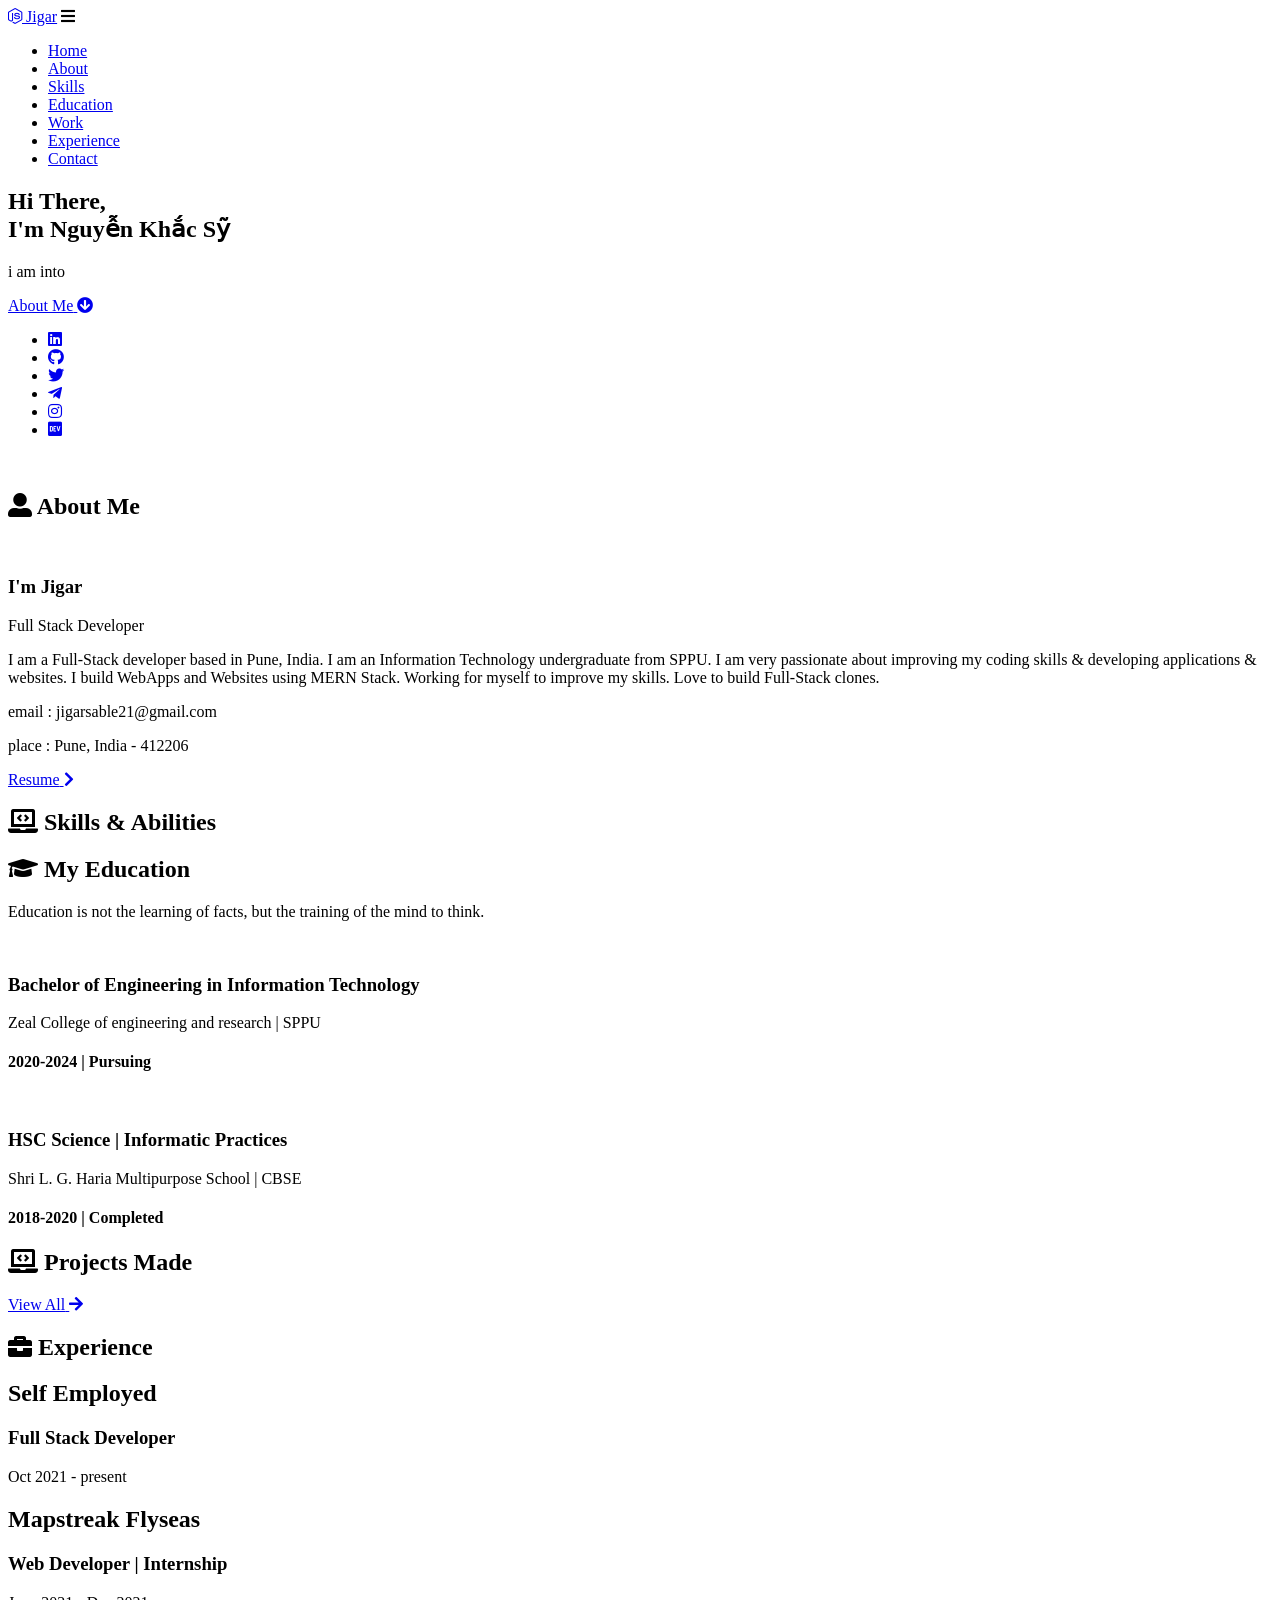
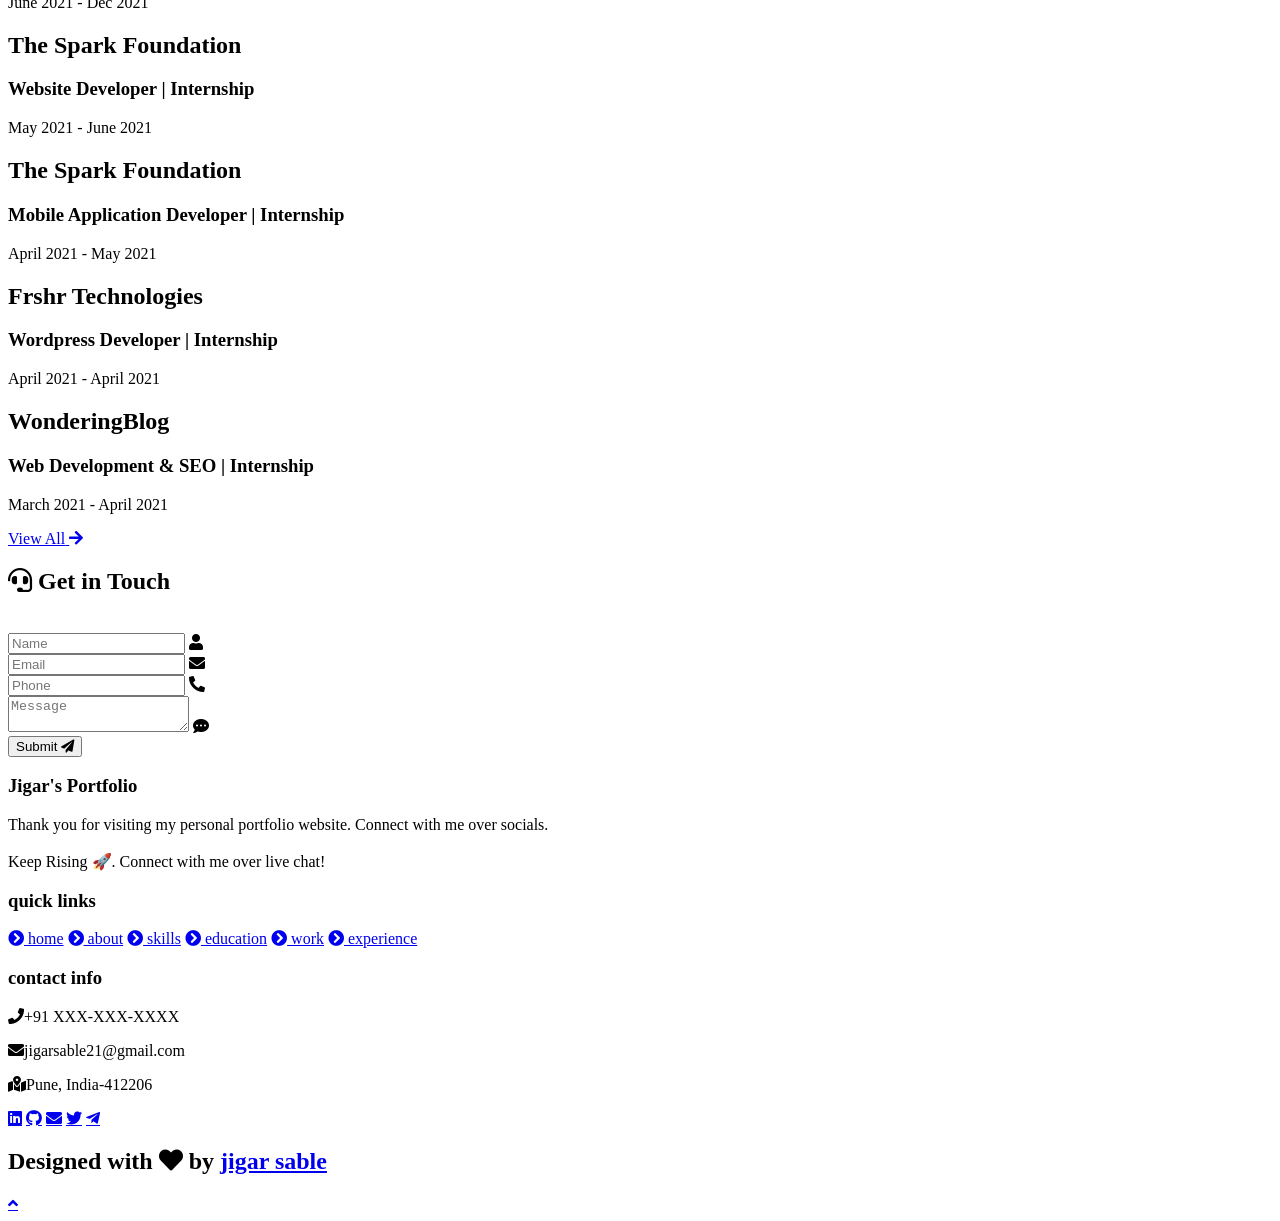
==== index.html @ 885cc25e "Final Project: Personalize portfolio" ====
<!DOCTYPE html>
<html lang="en">
<head>
    <meta charset="UTF-8">
    <meta http-equiv="X-UA-Compatible" content="IE=edge">
    <meta name="viewport" content="width=device-width, initial-scale=1.0">
    <meta name="keywords" content="jigar sable, portfolio, jigar, full stack dev, personal portfolio lifecodes, portfolio design, portfolio website, personal portfolio" />
    <meta name="description" content="Welcome to Jigar's Portfolio. Full-Stack Web Developer and Android App Developer" />
    <!-- Custom CSS -->
    <link rel="stylesheet" href="./assets/css/style.css">
    <!-- Font Awesome -->
    <link rel="stylesheet" href="https://cdnjs.cloudflare.com/ajax/libs/font-awesome/5.15.3/css/all.min.css" integrity="sha512-iBBXm8fW90+nuLcSKlbmrPcLa0OT92xO1BIsZ+ywDWZCvqsWgccV3gFoRBv0z+8dLJgyAHIhR35VZc2oM/gI1w==" crossorigin="anonymous" referrerpolicy="no-referrer" />
    <!-- Favicon -->
    <link id='favicon' rel="shortcut icon" href="./assets/images/favicon.png" type="image/x-png">
    <title>Portfolio | Jigar Sable</title>
</head>
<body oncontextmenu="return false">

<!-- pre loader -->
<!-- <div class="loader-container">
  <img draggable="false" src="./assets/images/preloader.gif" alt="">
</div> -->

<!-- navbar starts -->
<header>
        <a href="/" class="logo"><i class="fab fa-node-js"></i> Jigar</a>

        <div id="menu" class="fas fa-bars"></div>
        <nav class="navbar">
            <ul>
            <li><a class="active" href="#home">Home</a></li>
            <li><a href="#about">About</a></li>
            <li><a href="#skills">Skills</a></li>
            <li><a href="#education">Education</a></li>
            <li><a href="#work">Work</a></li>
            <li><a href="#experience">Experience</a></li>
            <li><a href="#contact">Contact</a></li>
            </ul>
        </nav>
</header>
<!-- navbar ends -->


<!-- hero section starts -->
<section class="home" id="home">
    <div id="particles-js"></div>

    <div class="content">
    <h2>Hi There,<br/> I'm Nguyễn Khắc <span>Sỹ</span></h2>
    <p>i am into <span class="typing-text"></span></p>
    <a href="#about" class="btn"><span>About Me</span>
      <i class="fas fa-arrow-circle-down"></i>
    </a>
    <div class="socials">
        <ul class="social-icons">
          <li><a class="linkedin" aria-label="LinkedIn" href="https://www.linkedin.com/in/jigar-sable/" target="_blank"><i class="fab fa-linkedin"></i></a></li> 
          <li><a class="github" aria-label="GitHub" href="https://github.com/jigar-sable" target="_blank"><i class="fab fa-github"></i></a></li>
          <li><a class="twitter" aria-label="Twitter" href="https://twitter.com/jigar_sable" target="_blank"><i class="fab fa-twitter"></i></a></li>
          <li><a class="telegram" aria-label="Telegram" href="https://t.me/lifecode5" target="_blank"><i class="fab fa-telegram-plane"></i></a></li>
          <li><a class="instagram" aria-label="Instagram" href="https://www.instagram.com/jigarsable.dev"><i class="fab fa-instagram" target="_blank"></i></a></li>
          <li><a class="dev" aria-label="Dev" href="https://dev.to/jigarsable" target="_blank"><i class="fab fa-dev"></i></a></li>
        </ul>
      </div>
    </div>
<div class="image">
    <img draggable="false" class="tilt" src="./assets/images/hero.png" alt="">
</div>
</section>
<!-- hero section ends -->


<!-- about section starts -->
<section class="about" id="about">
    <h2 class="heading"><i class="fas fa-user-alt"></i> About <span>Me</span></h2>
    
    <div class="row">

    <div class="image">
        <img draggable="false" class="tilt" src="./assets/images/profile2.jpg" alt="">
    </div>
    <div class="content">
        <h3>I'm Jigar</h3>
        <span class="tag">Full Stack Developer</span>
        
        <p>I am a Full-Stack developer based in Pune, India. 
          I am an Information Technology undergraduate from SPPU.
          I am very passionate about improving my coding skills & developing applications & websites.
          I build WebApps and Websites using MERN Stack.
          Working for myself to improve my skills.
          Love to build Full-Stack clones. </p>
        
        <div class="box-container">
            <!-- <div class="box">
              <p><span> age: </span> 20</p>
              <p><span> phone : </span> +91 XXX-XXX-XXXX</p>
            </div> -->
            <div class="box">
              <p><span> email : </span> jigarsable21@gmail.com</p>
              <p><span> place : </span> Pune, India - 412206</p>
            </div>
        </div>
        
        <div class="resumebtn">
            <a href="https://drive.google.com/file/d/1rZiXl562q7aVyk1kJ2nO85YBAq8ixTiw/view" target="_blank" class="btn"><span>Resume</span>
                <i class="fas fa-chevron-right"></i>
            </a>
        </div>

    </div>
    </div>
</section>
<!-- about section ends -->

<!-- skills section starts -->
<section class="skills" id="skills">

    <h2 class="heading"><i class="fas fa-laptop-code"></i> Skills & <span>Abilities</span></h2>

    <div class="container">
          <div class="row" id="skillsContainer">

            <!-- <div class="bar">
              <div class="info">
                <img src="https://img.icons8.com/color/48/000000/adobe-xd.png"/>
                <span>AdobeXD</span>
              </div>
            </div> -->

      </div>
</div>
</section>
<!-- skills section ends -->


<!-- education section starts -->
<section class="education" id="education">

  <h1 class="heading"><i class="fas fa-graduation-cap"></i> My <span>Education</span></h1>

    <p class="qoute">Education is not the learning of facts, but the training of the mind to think.</p>

    <div class="box-container">

    <div class="box">
        <div class="image">
        <img draggable="false" src="./assets/images/educat/college.jpg" alt="">
        </div>
        <div class="content">
        <h3>Bachelor of Engineering in Information Technology</h3>
        <p>Zeal College of engineering and research | SPPU</p>
        <h4>2020-2024 | Pursuing</h4>
        </div>
    </div>

    <div class="box">
      <div class="image">
      <img draggable="false" src="./assets/images/educat/school.jpg" alt="">
      </div>
      <div class="content">
      <h3>HSC Science | Informatic Practices</h3>
      <p>Shri  L. G. Haria Multipurpose School | CBSE</p>
      <h4>2018-2020 | Completed</h4>
      </div>
    </div>

</div>
</section>
<!-- education section ends -->


<!-- work project section starts -->
<section class="work" id="work">

  <h2 class="heading"><i class="fas fa-laptop-code"></i> Projects <span>Made</span></h2>

  <div class="box-container">

    <!-- <div class="box tilt">
      <img draggable="false" src="./assets/images/projects/portfolio1.PNG" alt="" />
      <div class="content">
        <div class="tag">
        <h3>Portfolio Website</h3>
        </div>
        <div class="desc">
          <p>Personal portfolio website. Don't need much info about it, just scroll down. You're here only!</p>
          <div class="btns">
            <a href="#" class="btn" target="_blank"><i class="fas fa-eye"></i> View</a>
            <a href="https://github.com/jigar-sable/Portfolio-Website" class="btn" target="_blank">Code <i class="fas fa-code"></i></a>
          </div>
        </div>
      </div>
    </div> -->

</div>

<div class="viewall">
  <a href="/projects" class="btn"><span>View All</span>
    <i class="fas fa-arrow-right"></i>
</a>
</div>

</section>
<!-- work project section ends -->

<!-- experience section starts -->
<section class="experience" id="experience">

  <h2 class="heading"><i class="fas fa-briefcase"></i> Experience </h2>

  <div class="timeline">

    <div class="container right">
      <div class="content">
        <div class="tag">
          <h2>Self Employed</h2>
        </div>
        <div class="desc">
            <h3>Full Stack Developer</h3>
            <p>Oct 2021 - present</p>
        </div>
      </div>
    </div>

    <div class="container left">
      <div class="content">
        <div class="tag">
          <h2>Mapstreak Flyseas</h2>
        </div>
        <div class="desc">
            <h3>Web Developer | Internship</h3>
            <p>June 2021 - Dec 2021</p>
        </div>
      </div>
    </div>

    <div class="container right">
      <div class="content">
        <div class="tag">
          <h2>The Spark Foundation</h2>
        </div>
        <div class="desc">
            <h3>Website Developer | Internship</h3>
            <p>May 2021 - June 2021</p>
        </div>
      </div>
    </div>

    <div class="container left">
      <div class="content">
        <div class="tag">
          <h2>The Spark Foundation</h2>
        </div>
        <div class="desc">
            <h3>Mobile Application Developer | Internship</h3>
            <p>April 2021 - May 2021</p>
        </div>
      </div>
    </div>

    <div class="container right">
      <div class="content">
        <div class="tag">
          <h2>Frshr Technologies</h2>
        </div>
        <div class="desc">
            <h3>Wordpress Developer | Internship</h3>
            <p>April 2021 - April 2021</p>
        </div>
      </div>
    </div>

    <div class="container left">
      <div class="content">
        <div class="tag">
          <h2>WonderingBlog</h2>
        </div>
        <div class="desc">
            <h3>Web Development & SEO | Internship</h3>
            <p>March 2021 - April 2021</p>
        </div>
      </div>
    </div>
  </div>

  <div class="morebtn">
    <a href="/experience" class="btn"><span>View All</span>
      <i class="fas fa-arrow-right"></i>
  </a>
  </div>

</div>

</section>
<!-- experience section ends -->

<!-- contact section starts -->
<section class="contact" id="contact">
  
  <h2 class="heading"><i class="fas fa-headset"></i> Get in <span>Touch</span></h2>

  <div class="container">
    <div class="content">
      <div class="image-box">
        <img draggable="false" src="./assets/images/contact1.png" alt="">
      </div>
    <form id="contact-form">
      
      <div class="form-group">
        <div class="field">
          <input type="text" name="name" placeholder="Name" required>
          <i class='fas fa-user'></i>
        </div>
        <div class="field">
          <input type="text" name="email" placeholder="Email" required>
          <i class='fas fa-envelope'></i>
        </div>
        <div class="field">
          <input type="text" name="phone" placeholder="Phone">
          <i class='fas fa-phone-alt'></i>
        </div>
        <div class="message">
        <textarea placeholder="Message" name="message" required></textarea>
        <i class="fas fa-comment-dots"></i>
        </div>
        </div>
      <div class="button-area">
        <button type="submit">
          Submit <i class="fa fa-paper-plane"></i></button>
      </div>
    </form>
  </div>
  </div>
</section>
<!-- contact section ends -->


<!-- footer section starts -->
<section class="footer">

  <div class="box-container">

      <div class="box">
          <h3>Jigar's Portfolio</h3>
          <p>Thank you for visiting my personal portfolio website. Connect with me over socials. <br/> <br/> Keep Rising 🚀. Connect with me over live chat!</p>
      </div>

      <div class="box">
          <h3>quick links</h3>
          <a href="#home"><i class="fas fa-chevron-circle-right"></i> home</a>
          <a href="#about"><i class="fas fa-chevron-circle-right"></i> about</a>
          <a href="#skills"><i class="fas fa-chevron-circle-right"></i> skills</a>
          <a href="#education"><i class="fas fa-chevron-circle-right"></i> education</a>
          <a href="#work"><i class="fas fa-chevron-circle-right"></i> work</a>
          <a href="#experience"><i class="fas fa-chevron-circle-right"></i> experience</a>
      </div>

      <div class="box">
          <h3>contact info</h3>
          <p> <i class="fas fa-phone"></i>+91 XXX-XXX-XXXX</p>
          <p> <i class="fas fa-envelope"></i>jigarsable21@gmail.com</p>
          <p> <i class="fas fa-map-marked-alt"></i>Pune, India-412206</p>
          <div class="share">

              <a href="https://www.linkedin.com/in/jigar-sable" class="fab fa-linkedin" aria-label="LinkedIn" target="_blank"></a>
              <a href="https://github.com/jigar-sable" class="fab fa-github" aria-label="GitHub" target="_blank"></a>
              <a href="mailto:jigarsable21@gmail.com" class="fas fa-envelope" aria-label="Mail" target="_blank"></a>
              <a href="https://twitter.com/jigar_sable" class="fab fa-twitter" aria-label="Twitter" target="_blank"></a>
              <a href="https://t.me/lifecode5" class="fab fa-telegram-plane" aria-label="Telegram" target="_blank"></a>
          </div>
      </div>
  </div>

  <h1 class="credit">Designed with <i class="fa fa-heart pulse"></i> by <a href="https://www.linkedin.com/in/jigar-sable"> jigar sable</a></h1>

</section>
<!-- footer section ends -->


<!-- scroll top btn -->
<a href="#home" aria-label="ScrollTop" class="fas fa-angle-up" id="scroll-top"></a>
<!-- scroll back to top -->


<!-- ==== ALL MAJOR JAVASCRIPT CDNS STARTS ==== -->
<!-- jquery cdn -->
<script src="https://cdnjs.cloudflare.com/ajax/libs/jquery/3.6.0/jquery.min.js" integrity="sha512-894YE6QWD5I59HgZOGReFYm4dnWc1Qt5NtvYSaNcOP+u1T9qYdvdihz0PPSiiqn/+/3e7Jo4EaG7TubfWGUrMQ==" crossorigin="anonymous" referrerpolicy="no-referrer"></script>

<!-- typed.js cdn -->
<script src="https://cdnjs.cloudflare.com/ajax/libs/typed.js/2.0.5/typed.min.js" integrity="sha512-1KbKusm/hAtkX5FScVR5G36wodIMnVd/aP04af06iyQTkD17szAMGNmxfNH+tEuFp3Og/P5G32L1qEC47CZbUQ==" crossorigin="anonymous" referrerpolicy="no-referrer"></script>

<!-- particle.js links -->
<script src="./assets/js/particles.min.js"></script>
<script src="./assets/js/app.js"></script>

<!-- vanilla tilt.js links -->
<script src="https://cdnjs.cloudflare.com/ajax/libs/vanilla-tilt/1.7.0/vanilla-tilt.min.js" integrity="sha512-SttpKhJqONuBVxbRcuH0wezjuX+BoFoli0yPsnrAADcHsQMW8rkR84ItFHGIkPvhnlRnE2FaifDOUw+EltbuHg==" crossorigin="anonymous" referrerpolicy="no-referrer"></script>

<!-- scroll reveal anim -->
<script src="https://unpkg.com/scrollreveal"></script>

<script
      type="text/javascript"
      src="https://cdn.jsdelivr.net/npm/emailjs-com@3/dist/email.min.js"
    ></script>

<!-- ==== ALL MAJOR JAVASCRIPT CDNS ENDS ==== -->

<script src="./assets/js/script.js"></script>

</body>
</html>
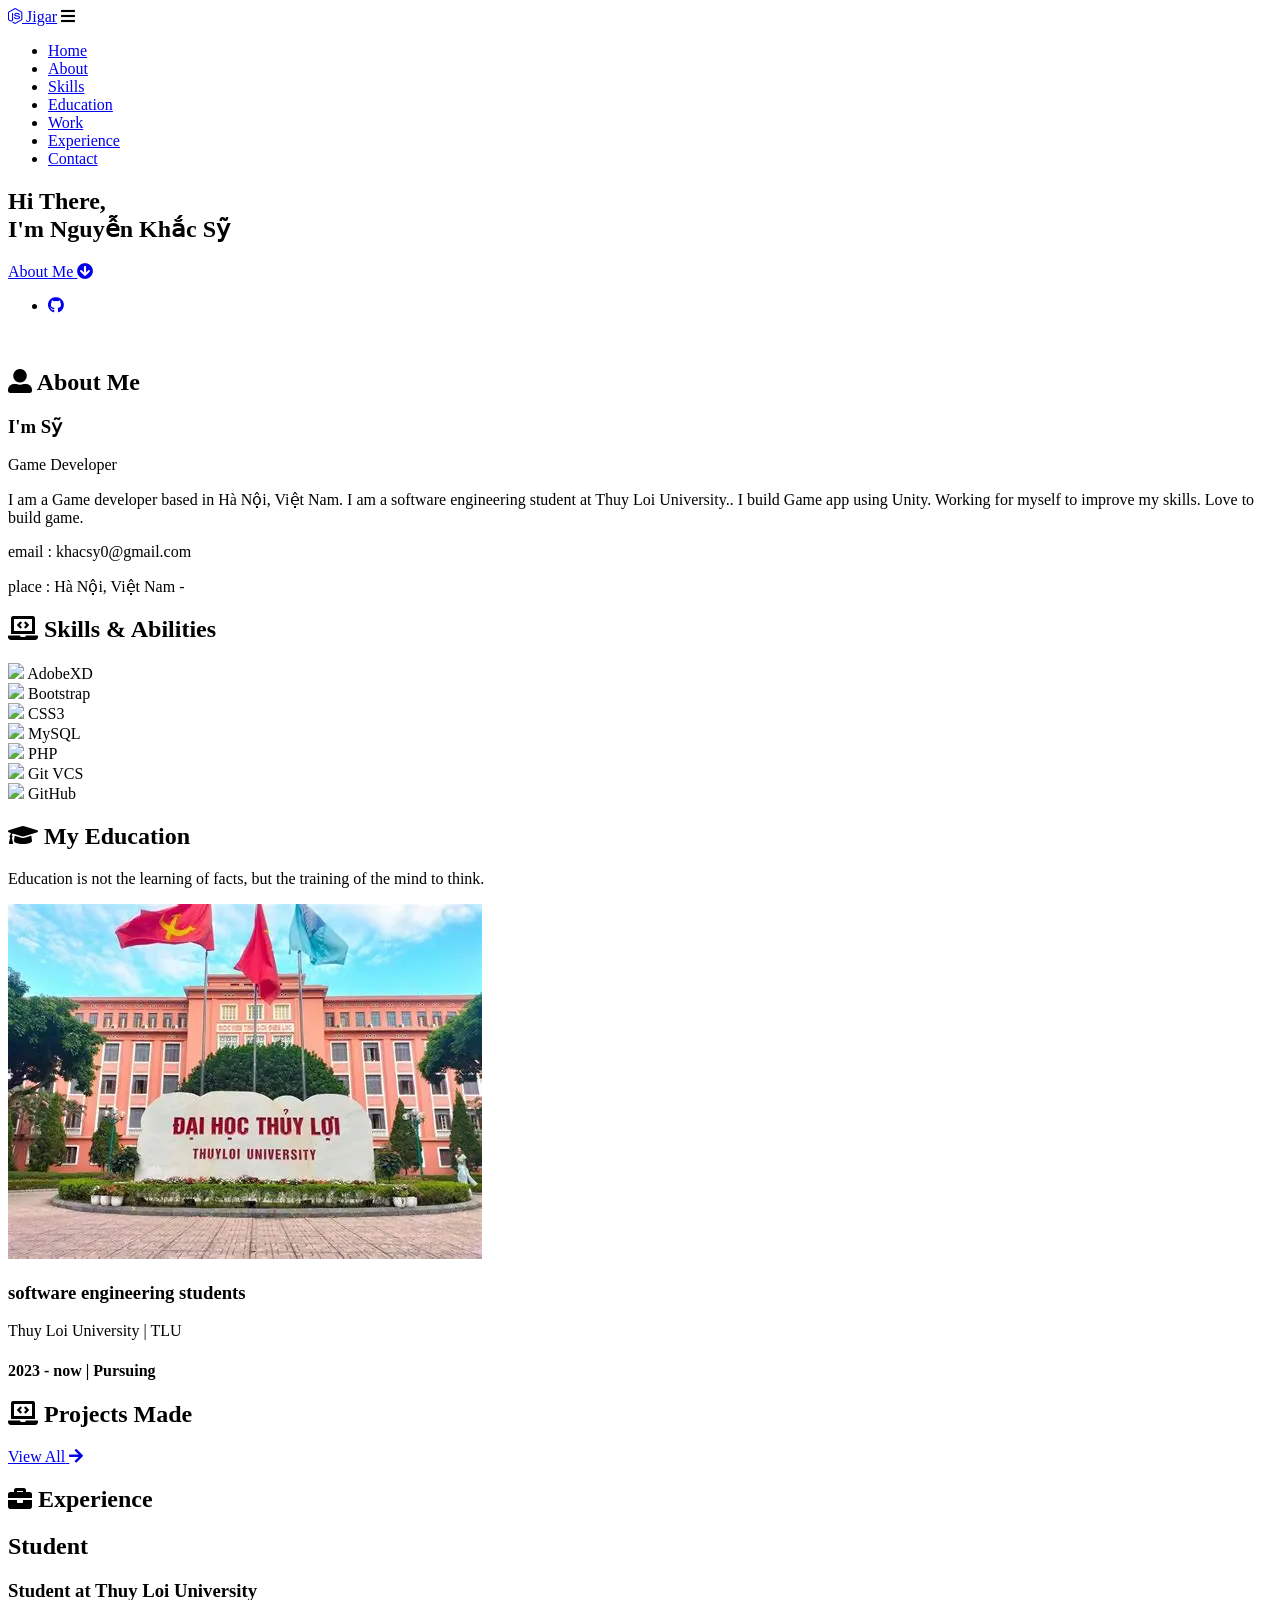
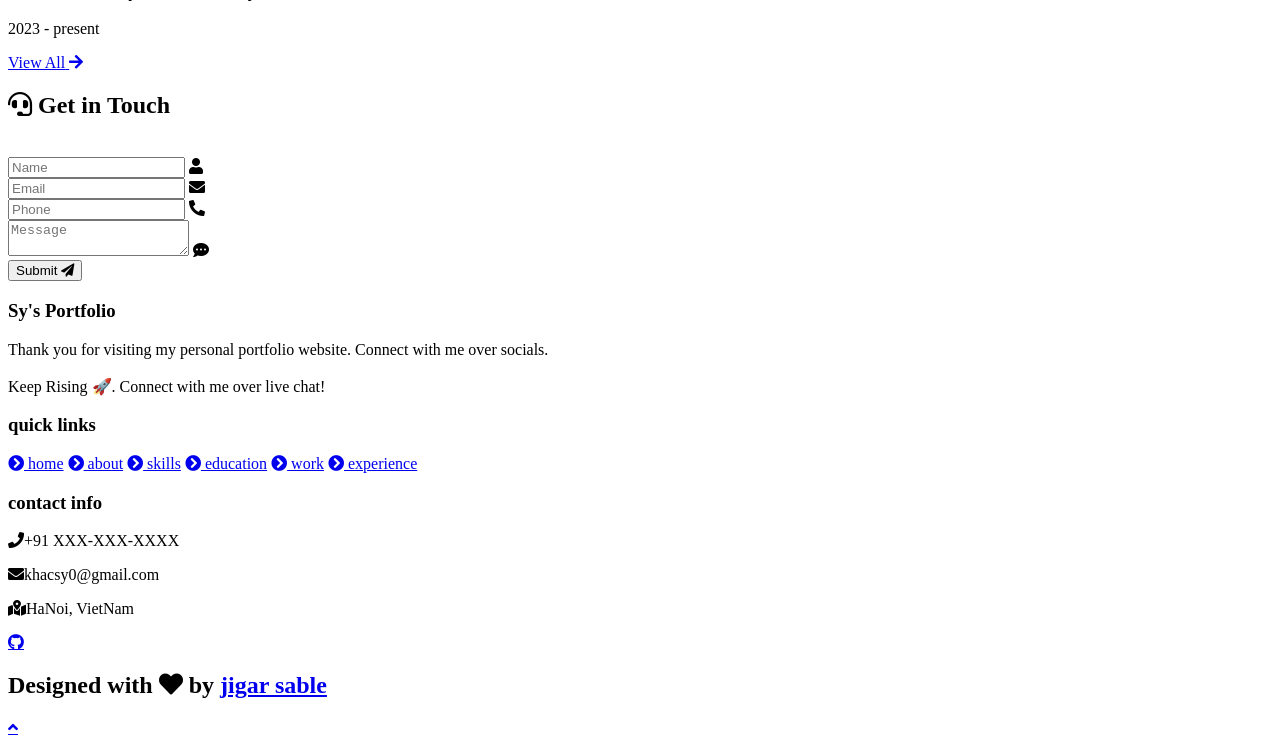
==== commit 310b61a4: "a" ====
--- a/index.html
+++ b/index.html
@@ -5,7 +5,7 @@
     <meta http-equiv="X-UA-Compatible" content="IE=edge">
     <meta name="viewport" content="width=device-width, initial-scale=1.0">
     <meta name="keywords" content="jigar sable, portfolio, jigar, full stack dev, personal portfolio lifecodes, portfolio design, portfolio website, personal portfolio" />
-    <meta name="description" content="Welcome to Jigar's Portfolio. Full-Stack Web Developer and Android App Developer" />
+    <meta name="description" content="Welcome to KhacSy's Portfolio. Full-Stack Web Developer and Android App Developer" />
     <!-- Custom CSS -->
     <link rel="stylesheet" href="./assets/css/style.css">
     <!-- Font Awesome -->
@@ -47,18 +47,14 @@
 
     <div class="content">
     <h2>Hi There,<br/> I'm Nguyễn Khắc <span>Sỹ</span></h2>
-    <p>i am into <span class="typing-text"></span></p>
+    
     <a href="#about" class="btn"><span>About Me</span>
       <i class="fas fa-arrow-circle-down"></i>
     </a>
     <div class="socials">
         <ul class="social-icons">
-          <li><a class="linkedin" aria-label="LinkedIn" href="https://www.linkedin.com/in/jigar-sable/" target="_blank"><i class="fab fa-linkedin"></i></a></li> 
-          <li><a class="github" aria-label="GitHub" href="https://github.com/jigar-sable" target="_blank"><i class="fab fa-github"></i></a></li>
-          <li><a class="twitter" aria-label="Twitter" href="https://twitter.com/jigar_sable" target="_blank"><i class="fab fa-twitter"></i></a></li>
-          <li><a class="telegram" aria-label="Telegram" href="https://t.me/lifecode5" target="_blank"><i class="fab fa-telegram-plane"></i></a></li>
-          <li><a class="instagram" aria-label="Instagram" href="https://www.instagram.com/jigarsable.dev"><i class="fab fa-instagram" target="_blank"></i></a></li>
-          <li><a class="dev" aria-label="Dev" href="https://dev.to/jigarsable" target="_blank"><i class="fab fa-dev"></i></a></li>
+    
+          <li><a class="github" aria-label="GitHub" href="https://github.com/Khacsy05/my-portfolio-final" target="_blank"><i class="fab fa-github"></i></a></li>
         </ul>
       </div>
     </div>
@@ -76,18 +72,17 @@
     <div class="row">
 
     <div class="image">
-        <img draggable="false" class="tilt" src="./assets/images/profile2.jpg" alt="">
+        
     </div>
     <div class="content">
-        <h3>I'm Jigar</h3>
-        <span class="tag">Full Stack Developer</span>
-        
-        <p>I am a Full-Stack developer based in Pune, India. 
-          I am an Information Technology undergraduate from SPPU.
-          I am very passionate about improving my coding skills & developing applications & websites.
-          I build WebApps and Websites using MERN Stack.
+        <h3>I'm Sỹ</h3>
+        <span class="tag">Game Developer</span>
+        
+        <p>I am a Game developer based in Hà Nội, Việt Nam. 
+          I am a software engineering student at Thuy Loi University..
+          I build Game app using Unity.
           Working for myself to improve my skills.
-          Love to build Full-Stack clones. </p>
+          Love to build game. </p>
         
         <div class="box-container">
             <!-- <div class="box">
@@ -95,16 +90,12 @@
               <p><span> phone : </span> +91 XXX-XXX-XXXX</p>
             </div> -->
             <div class="box">
-              <p><span> email : </span> jigarsable21@gmail.com</p>
-              <p><span> place : </span> Pune, India - 412206</p>
-            </div>
-        </div>
-        
-        <div class="resumebtn">
-            <a href="https://drive.google.com/file/d/1rZiXl562q7aVyk1kJ2nO85YBAq8ixTiw/view" target="_blank" class="btn"><span>Resume</span>
-                <i class="fas fa-chevron-right"></i>
-            </a>
-        </div>
+              <p><span> email : </span> khacsy0@gmail.com</p>
+              <p><span> place : </span> Hà Nội, Việt Nam - </p>
+            </div>
+        </div>
+        
+        
 
     </div>
     </div>
@@ -119,13 +110,48 @@
     <div class="container">
           <div class="row" id="skillsContainer">
 
-            <!-- <div class="bar">
+            <div class="bar">
               <div class="info">
                 <img src="https://img.icons8.com/color/48/000000/adobe-xd.png"/>
                 <span>AdobeXD</span>
               </div>
-            </div> -->
-
+            </div>
+            <div class="bar">
+              <div class="info">
+                <img src="https://img.icons8.com/color/48/000000/bootstrap.png"/>
+                <span>Bootstrap</span>
+              </div>
+            </div>
+            <div class="bar">
+              <div class="info">
+                <img src="https://img.icons8.com/color/48/000000/css3.png"/>
+                <span>CSS3</span>
+              </div>
+            </div>
+            <div class="bar">
+              <div class="info">
+                <img src="https://img.icons8.com/color/48/000000/mysql-logo.png"/>
+                <span>MySQL</span>
+              </div>
+            </div>
+            <div class="bar">
+              <div class="info">
+                <img src="https://img.icons8.com/offices/48/000000/php-logo.png"/>
+                <span>PHP</span>
+              </div>
+            </div>
+            <div class="bar">
+              <div class="info">
+                <img src="https://img.icons8.com/color/48/000000/git.png"/>
+                <span>Git VCS</span>
+              </div>
+            </div>
+            <div class="bar">
+              <div class="info">
+                <img src="https://img.icons8.com/glyph-neue/48/ffffff/github.png"/>
+                <span>GitHub</span>
+              </div>
+            </div>
       </div>
 </div>
 </section>
@@ -141,25 +167,16 @@
 
     <div class="box-container">
 
-    <div class="box">
-        <div class="image">
-        <img draggable="false" src="./assets/images/educat/college.jpg" alt="">
-        </div>
-        <div class="content">
-        <h3>Bachelor of Engineering in Information Technology</h3>
-        <p>Zeal College of engineering and research | SPPU</p>
-        <h4>2020-2024 | Pursuing</h4>
-        </div>
-    </div>
+    
 
     <div class="box">
       <div class="image">
-      <img draggable="false" src="./assets/images/educat/school.jpg" alt="">
+      <img draggable="false" src="./assets/images/educat/tlu.webp" alt="">
       </div>
       <div class="content">
-      <h3>HSC Science | Informatic Practices</h3>
-      <p>Shri  L. G. Haria Multipurpose School | CBSE</p>
-      <h4>2018-2020 | Completed</h4>
+      <h3>software engineering students</h3>
+      <p>Thuy Loi University | TLU</p>
+      <h4>2023 - now | Pursuing</h4>
       </div>
     </div>
 
@@ -176,7 +193,7 @@
   <div class="box-container">
 
     <!-- <div class="box tilt">
-      <img draggable="false" src="./assets/images/projects/portfolio1.PNG" alt="" />
+      <img draggable="false" src="./assets/images/projects/gameduan.PNG" alt="" />
       <div class="content">
         <div class="tag">
         <h3>Portfolio Website</h3>
@@ -212,74 +229,22 @@
     <div class="container right">
       <div class="content">
         <div class="tag">
-          <h2>Self Employed</h2>
+          <h2>Student</h2>
         </div>
         <div class="desc">
-            <h3>Full Stack Developer</h3>
-            <p>Oct 2021 - present</p>
-        </div>
-      </div>
-    </div>
-
-    <div class="container left">
-      <div class="content">
-        <div class="tag">
-          <h2>Mapstreak Flyseas</h2>
-        </div>
-        <div class="desc">
-            <h3>Web Developer | Internship</h3>
-            <p>June 2021 - Dec 2021</p>
-        </div>
-      </div>
-    </div>
-
-    <div class="container right">
-      <div class="content">
-        <div class="tag">
-          <h2>The Spark Foundation</h2>
-        </div>
-        <div class="desc">
-            <h3>Website Developer | Internship</h3>
-            <p>May 2021 - June 2021</p>
-        </div>
-      </div>
-    </div>
-
-    <div class="container left">
-      <div class="content">
-        <div class="tag">
-          <h2>The Spark Foundation</h2>
-        </div>
-        <div class="desc">
-            <h3>Mobile Application Developer | Internship</h3>
-            <p>April 2021 - May 2021</p>
-        </div>
-      </div>
-    </div>
-
-    <div class="container right">
-      <div class="content">
-        <div class="tag">
-          <h2>Frshr Technologies</h2>
-        </div>
-        <div class="desc">
-            <h3>Wordpress Developer | Internship</h3>
-            <p>April 2021 - April 2021</p>
-        </div>
-      </div>
-    </div>
-
-    <div class="container left">
-      <div class="content">
-        <div class="tag">
-          <h2>WonderingBlog</h2>
-        </div>
-        <div class="desc">
-            <h3>Web Development & SEO | Internship</h3>
-            <p>March 2021 - April 2021</p>
-        </div>
-      </div>
-    </div>
+            <h3>Student at Thuy Loi University</h3>
+            <p> 2023 - present</p>
+        </div>
+      </div>
+    </div>
+
+ 
+
+    
+
+    
+
+    
   </div>
 
   <div class="morebtn">
@@ -340,7 +305,7 @@
   <div class="box-container">
 
       <div class="box">
-          <h3>Jigar's Portfolio</h3>
+          <h3>Sy's Portfolio</h3>
           <p>Thank you for visiting my personal portfolio website. Connect with me over socials. <br/> <br/> Keep Rising 🚀. Connect with me over live chat!</p>
       </div>
 
@@ -357,15 +322,10 @@
       <div class="box">
           <h3>contact info</h3>
           <p> <i class="fas fa-phone"></i>+91 XXX-XXX-XXXX</p>
-          <p> <i class="fas fa-envelope"></i>jigarsable21@gmail.com</p>
-          <p> <i class="fas fa-map-marked-alt"></i>Pune, India-412206</p>
-          <div class="share">
-
-              <a href="https://www.linkedin.com/in/jigar-sable" class="fab fa-linkedin" aria-label="LinkedIn" target="_blank"></a>
-              <a href="https://github.com/jigar-sable" class="fab fa-github" aria-label="GitHub" target="_blank"></a>
-              <a href="mailto:jigarsable21@gmail.com" class="fas fa-envelope" aria-label="Mail" target="_blank"></a>
-              <a href="https://twitter.com/jigar_sable" class="fab fa-twitter" aria-label="Twitter" target="_blank"></a>
-              <a href="https://t.me/lifecode5" class="fab fa-telegram-plane" aria-label="Telegram" target="_blank"></a>
+          <p> <i class="fas fa-envelope"></i>khacsy0@gmail.com</p>
+          <p> <i class="fas fa-map-marked-alt"></i>HaNoi, VietNam</p>
+          <div class="share"> 
+              <a href="https://github.com/Khacsy05" class="fab fa-github" aria-label="GitHub" target="_blank"></a>             
           </div>
       </div>
   </div>
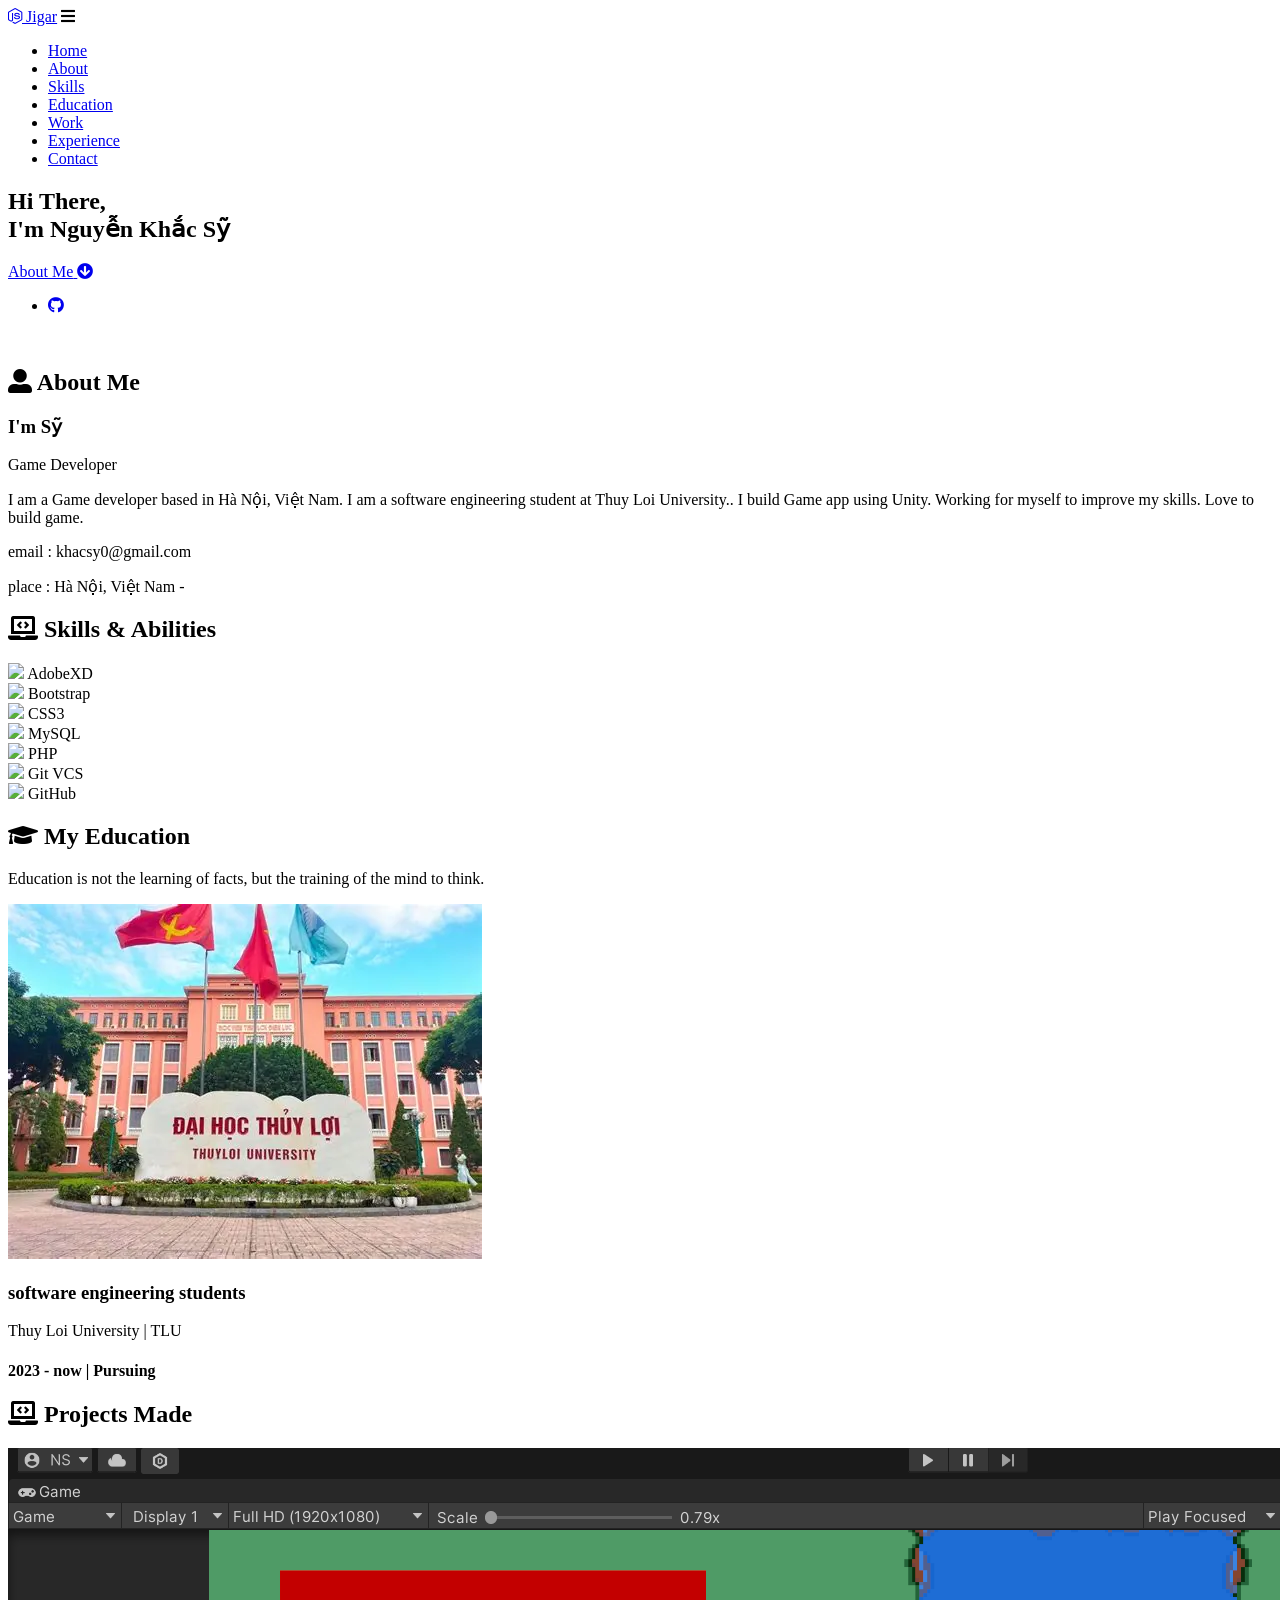
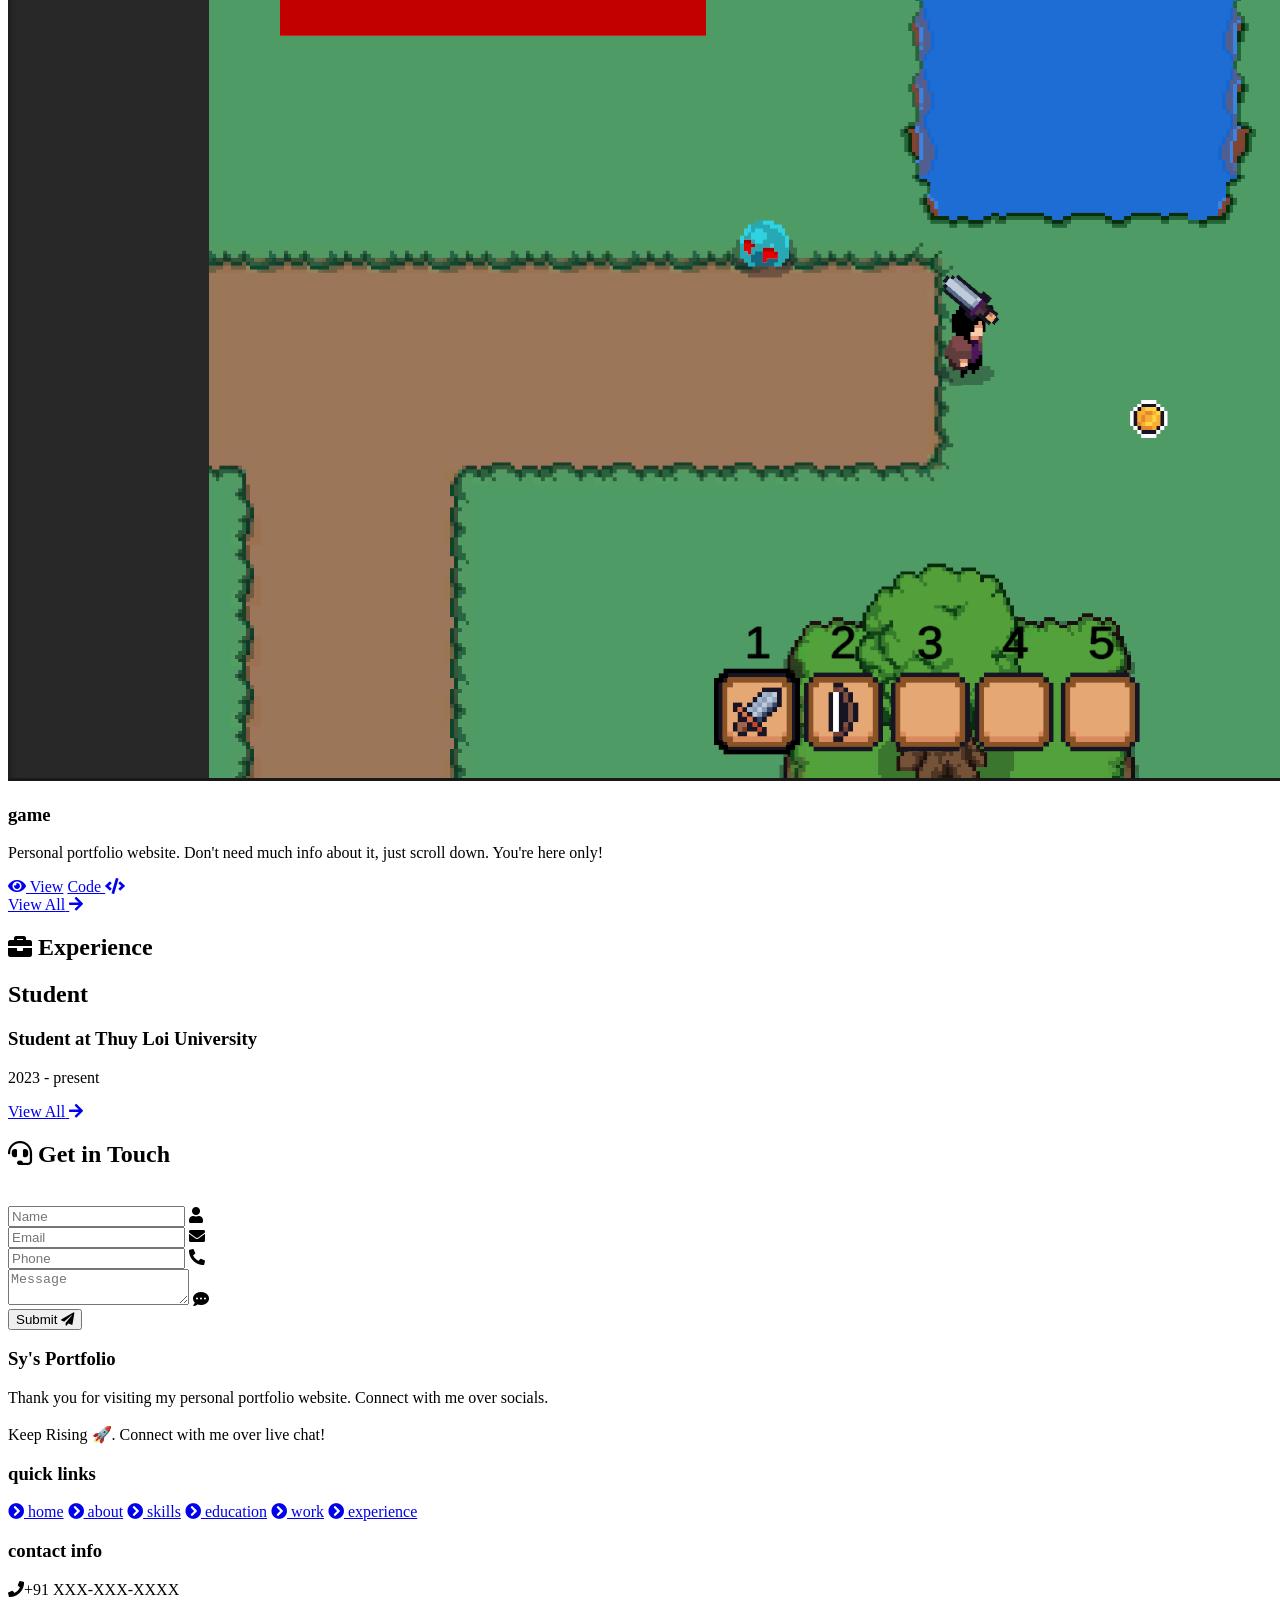
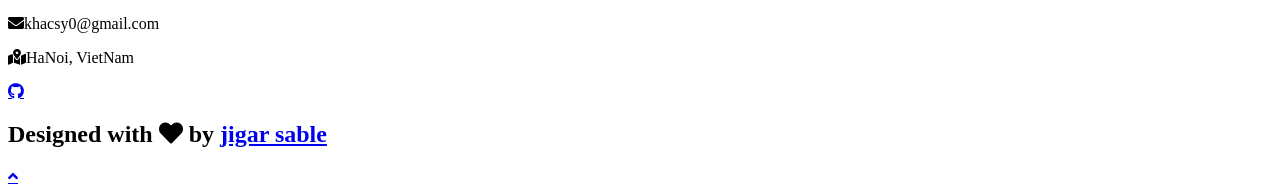
==== commit 3a1a3e43: "a" ====
--- a/index.html
+++ b/index.html
@@ -192,11 +192,11 @@
 
   <div class="box-container">
 
-    <!-- <div class="box tilt">
-      <img draggable="false" src="./assets/images/projects/gameduan.PNG" alt="" />
+    <div class="box tilt">
+      <img draggable="false" src="./assets/images/projects/gameduan.png" alt="" />
       <div class="content">
         <div class="tag">
-        <h3>Portfolio Website</h3>
+        <h3>game</h3>
         </div>
         <div class="desc">
           <p>Personal portfolio website. Don't need much info about it, just scroll down. You're here only!</p>
@@ -206,7 +206,7 @@
           </div>
         </div>
       </div>
-    </div> -->
+    </div>
 
 </div>
 
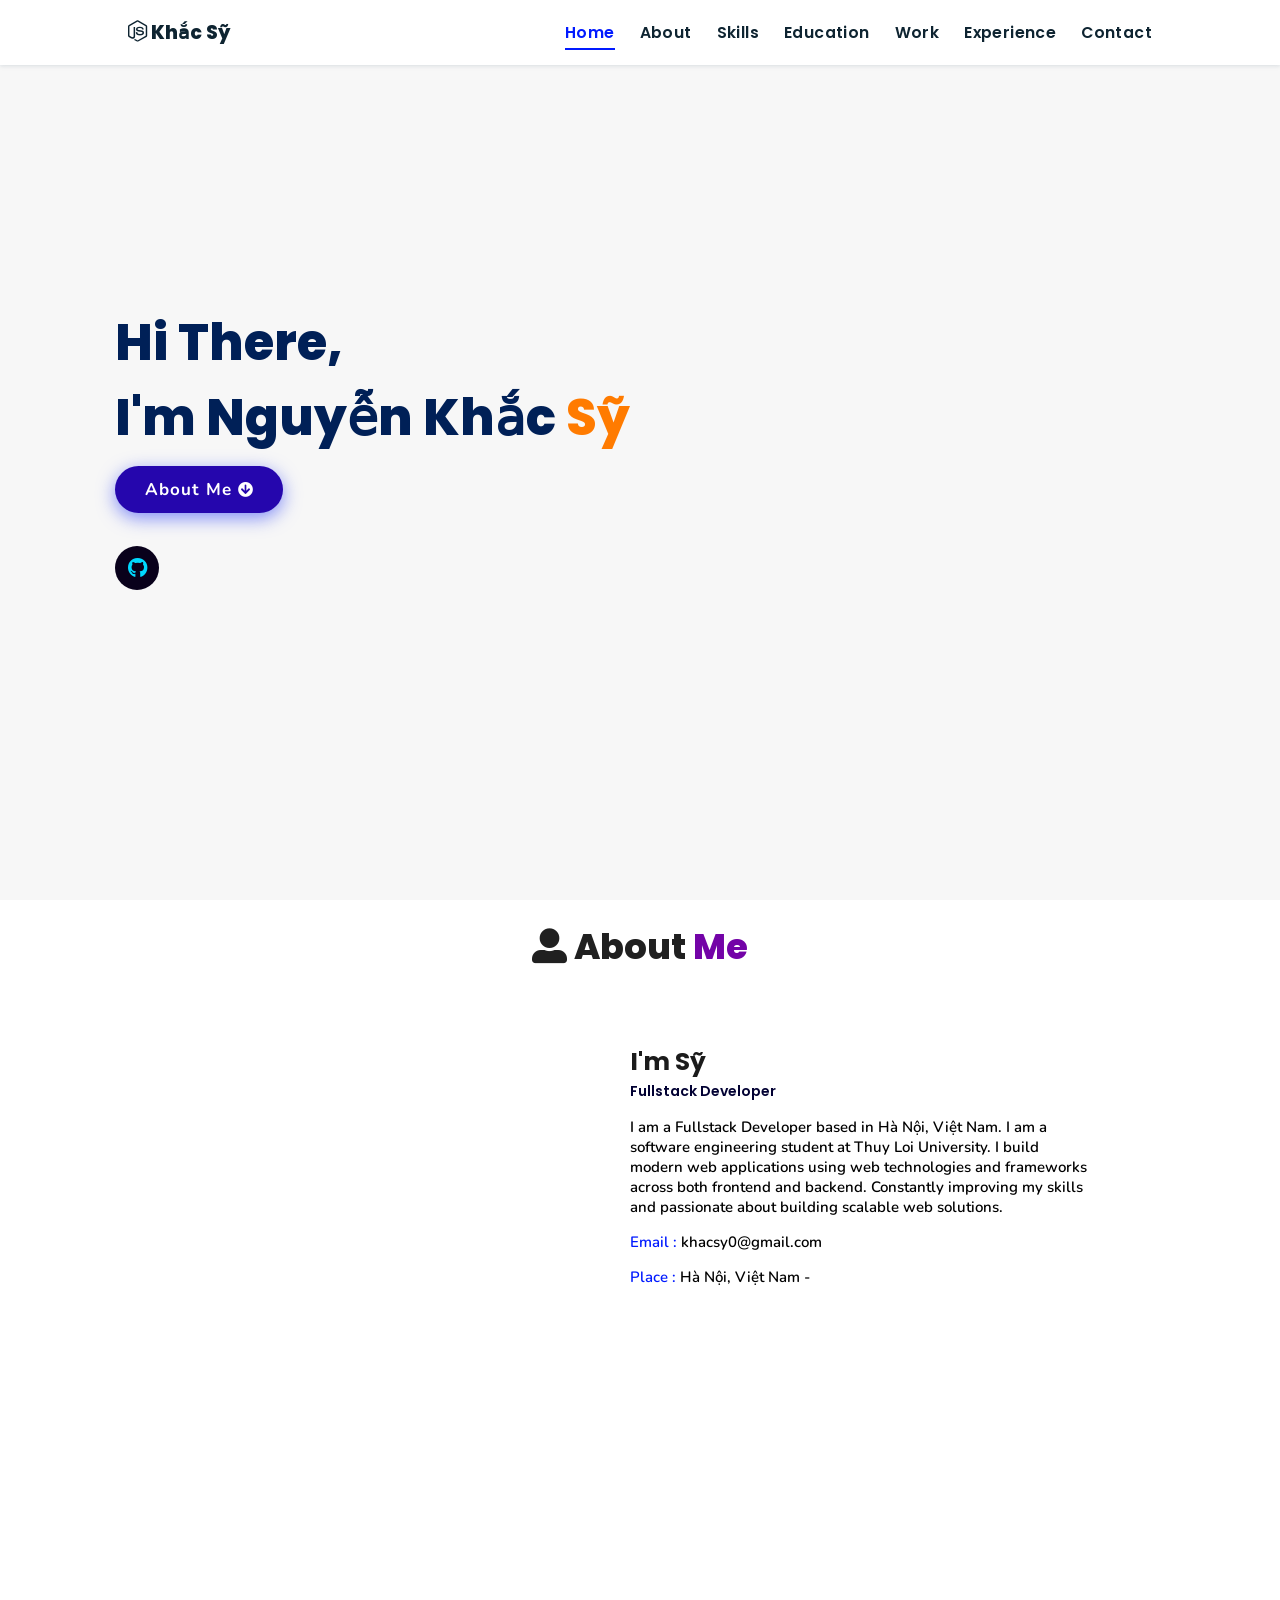
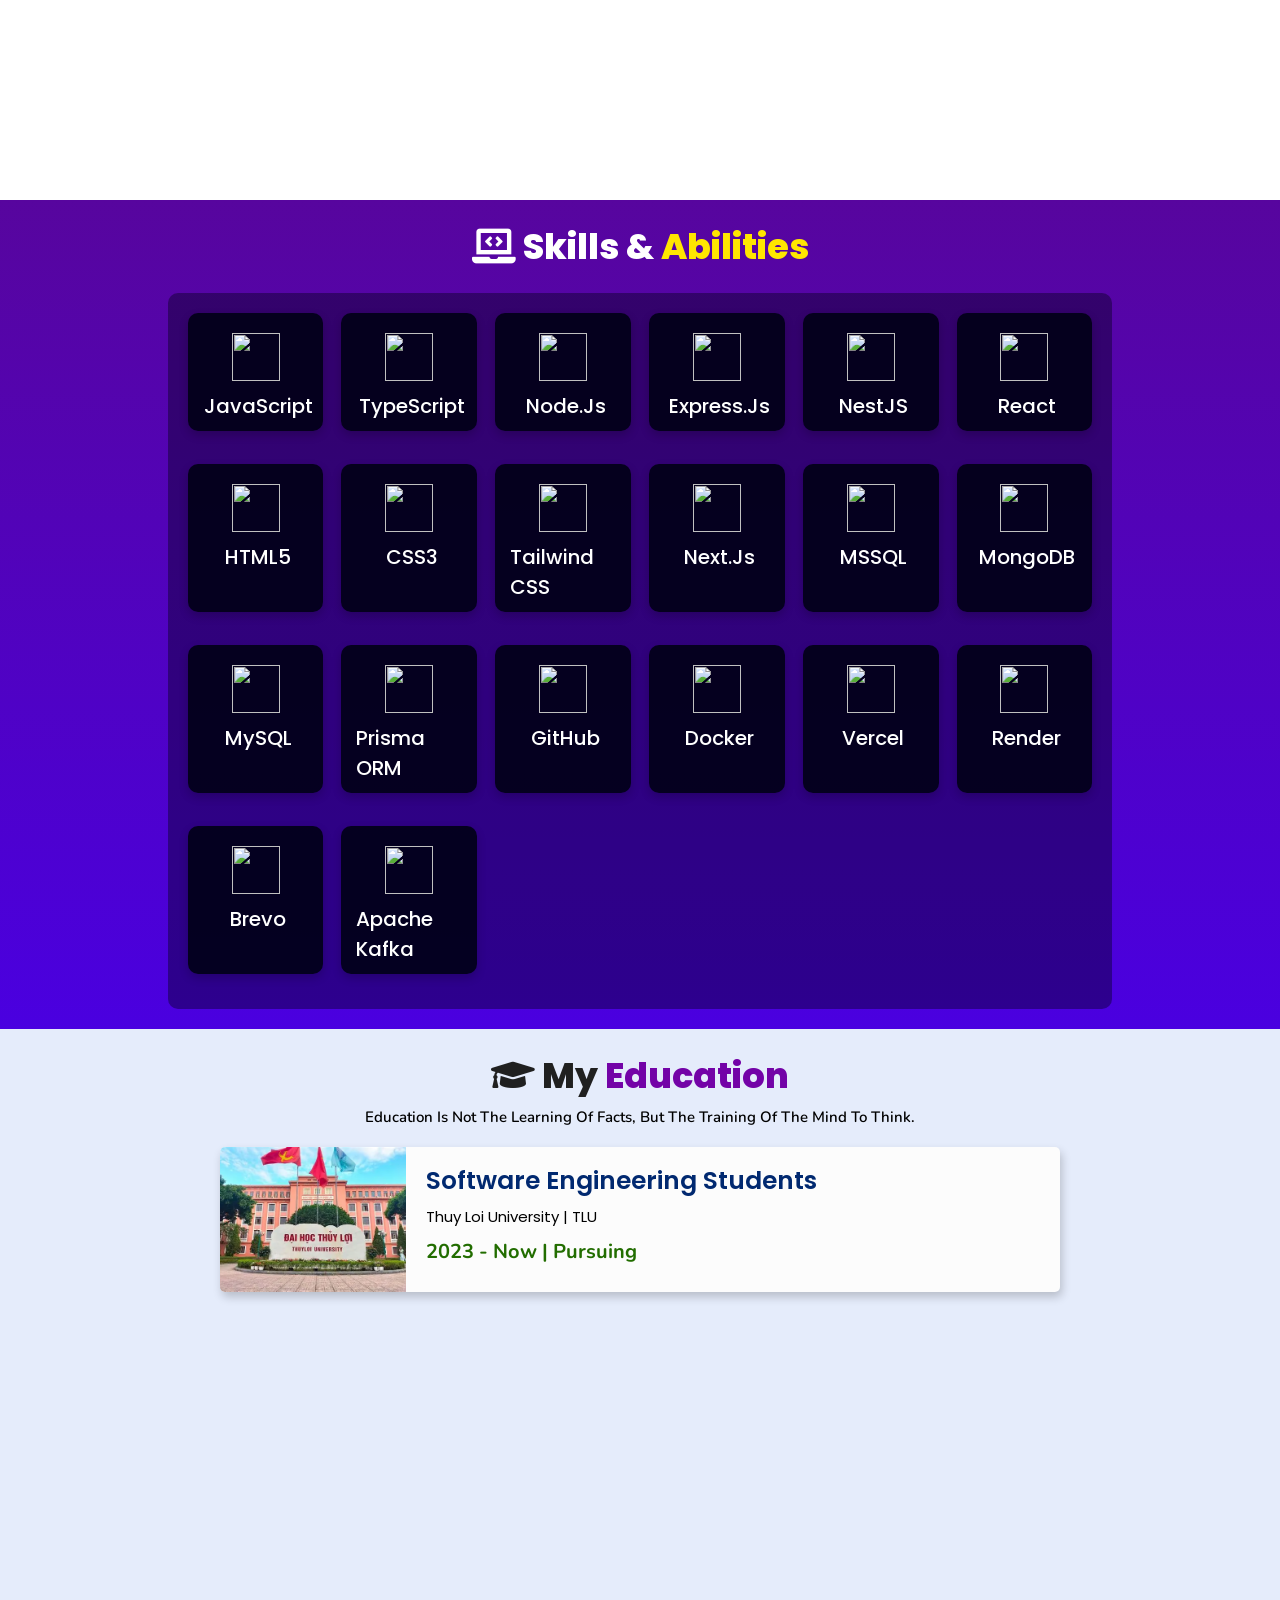
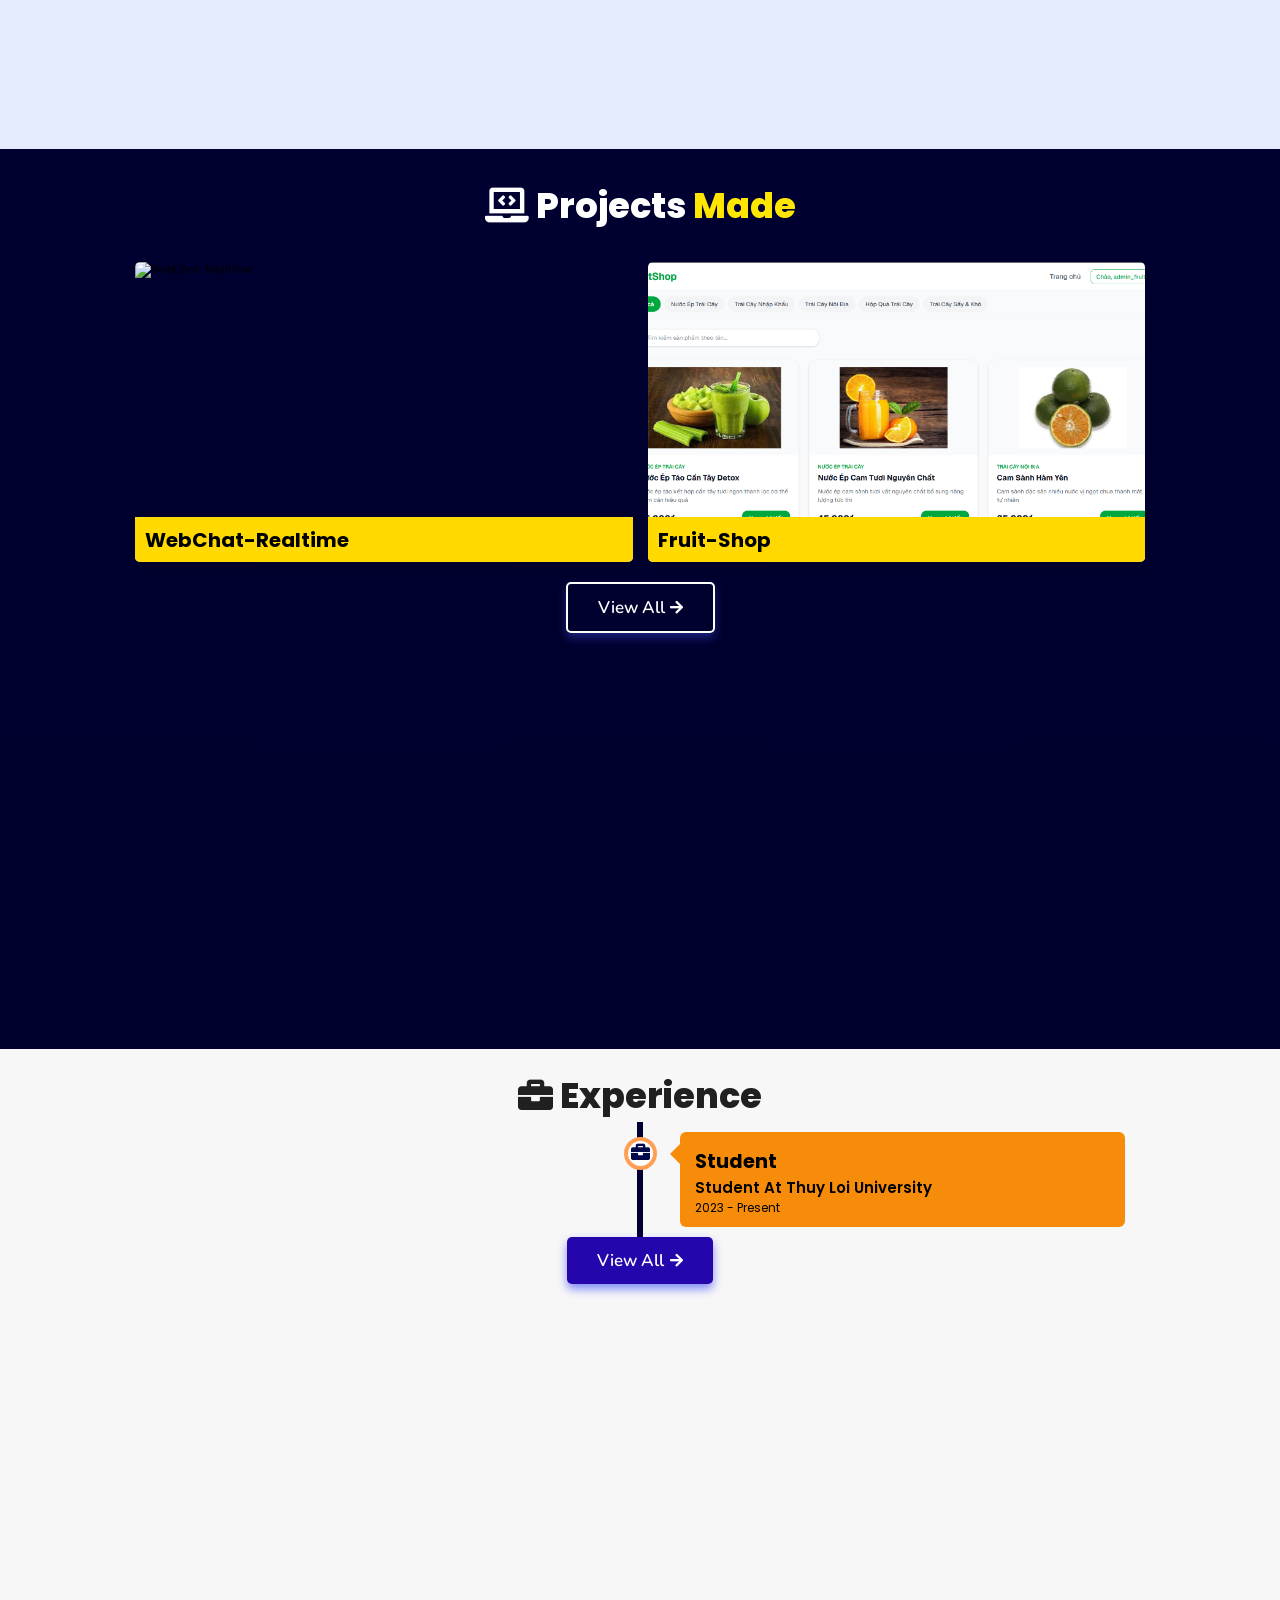
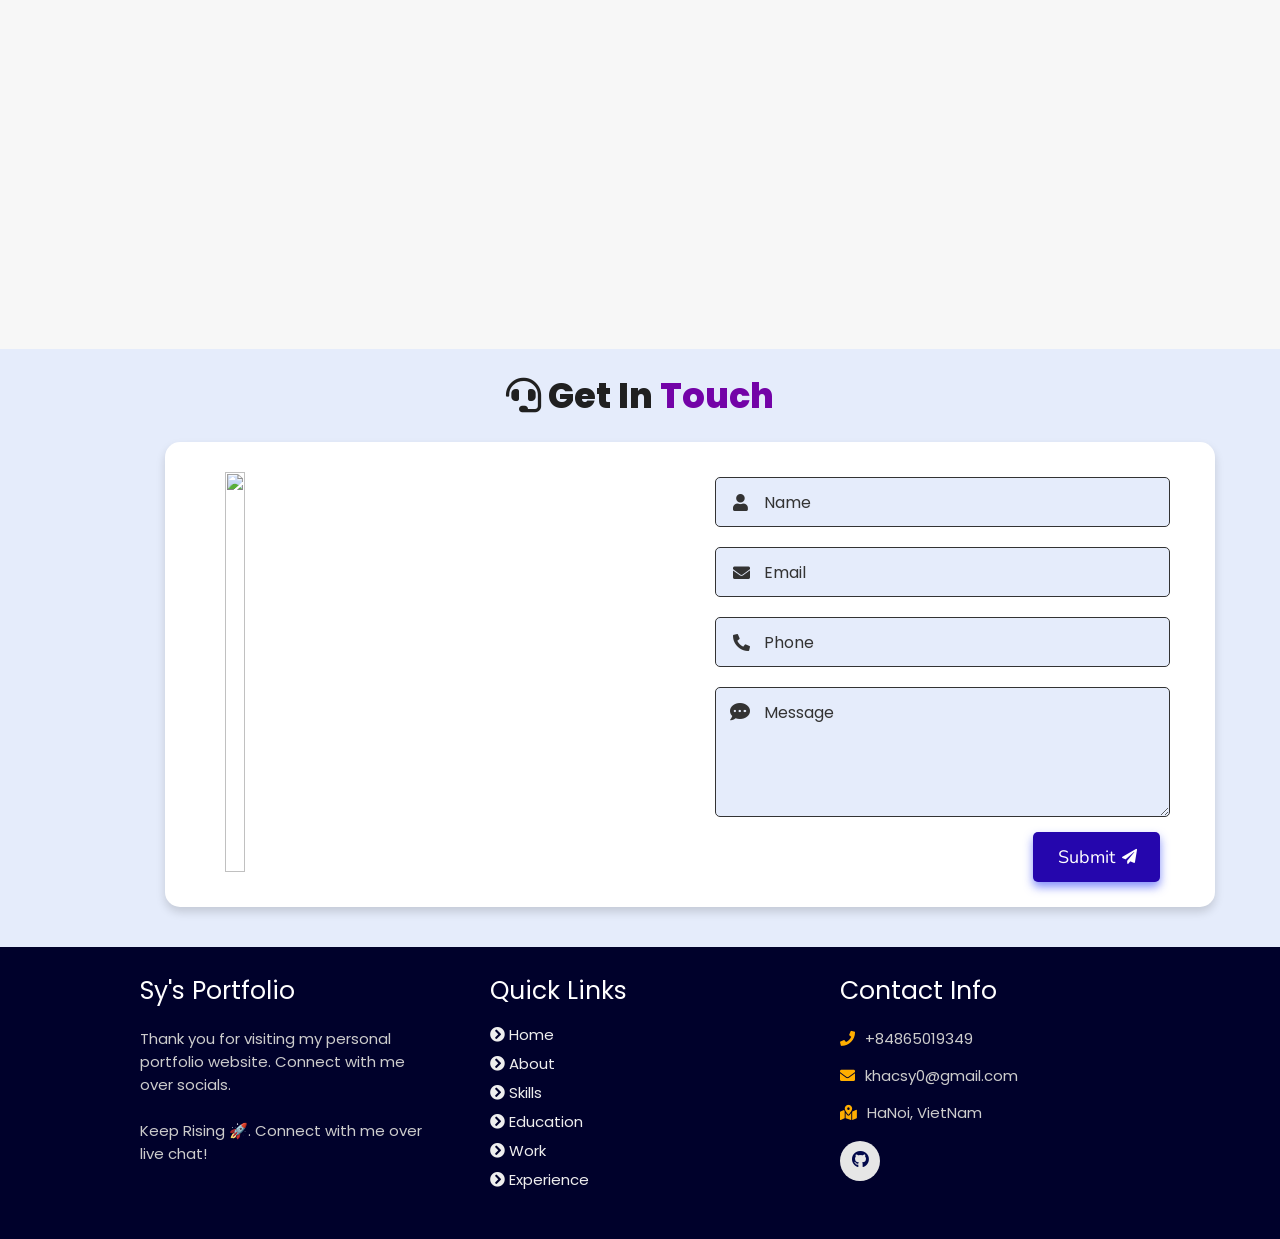
==== commit e2b94c70: "update" ====
--- a/index.html
+++ b/index.html
@@ -1,371 +1,483 @@
 <!DOCTYPE html>
 <html lang="en">
+
 <head>
-    <meta charset="UTF-8">
-    <meta http-equiv="X-UA-Compatible" content="IE=edge">
-    <meta name="viewport" content="width=device-width, initial-scale=1.0">
-    <meta name="keywords" content="jigar sable, portfolio, jigar, full stack dev, personal portfolio lifecodes, portfolio design, portfolio website, personal portfolio" />
-    <meta name="description" content="Welcome to KhacSy's Portfolio. Full-Stack Web Developer and Android App Developer" />
-    <!-- Custom CSS -->
-    <link rel="stylesheet" href="./assets/css/style.css">
-    <!-- Font Awesome -->
-    <link rel="stylesheet" href="https://cdnjs.cloudflare.com/ajax/libs/font-awesome/5.15.3/css/all.min.css" integrity="sha512-iBBXm8fW90+nuLcSKlbmrPcLa0OT92xO1BIsZ+ywDWZCvqsWgccV3gFoRBv0z+8dLJgyAHIhR35VZc2oM/gI1w==" crossorigin="anonymous" referrerpolicy="no-referrer" />
-    <!-- Favicon -->
-    <link id='favicon' rel="shortcut icon" href="./assets/images/favicon.png" type="image/x-png">
-    <title>Portfolio | Jigar Sable</title>
+  <meta charset="UTF-8">
+  <meta http-equiv="X-UA-Compatible" content="IE=edge">
+  <meta name="viewport" content="width=device-width, initial-scale=1.0">
+  <meta name="keywords"
+    content="jigar sable, portfolio, jigar, full stack dev, personal portfolio lifecodes, portfolio design, portfolio website, personal portfolio" />
+  <meta name="description"
+    content="Welcome to KhacSy's Portfolio. Full-Stack Web Developer and Android App Developer" />
+  <!-- Custom CSS -->
+  <link rel="stylesheet" href="./assets/css/style.css">
+  <!-- Font Awesome -->
+  <link rel="stylesheet" href="https://cdnjs.cloudflare.com/ajax/libs/font-awesome/5.15.3/css/all.min.css"
+    integrity="sha512-iBBXm8fW90+nuLcSKlbmrPcLa0OT92xO1BIsZ+ywDWZCvqsWgccV3gFoRBv0z+8dLJgyAHIhR35VZc2oM/gI1w=="
+    crossorigin="anonymous" referrerpolicy="no-referrer" />
+  <!-- Favicon -->
+  <link id='favicon' rel="shortcut icon" href="./assets/images/favicon.png" type="image/x-png">
+  <title>Portfolio | Nguyễn Khắc Sỹ</title>
 </head>
+
 <body oncontextmenu="return false">
 
-<!-- pre loader -->
-<!-- <div class="loader-container">
+  <!-- pre loader -->
+  <!-- <div class="loader-container">
   <img draggable="false" src="./assets/images/preloader.gif" alt="">
 </div> -->
 
-<!-- navbar starts -->
-<header>
-        <a href="/" class="logo"><i class="fab fa-node-js"></i> Jigar</a>
-
-        <div id="menu" class="fas fa-bars"></div>
-        <nav class="navbar">
-            <ul>
-            <li><a class="active" href="#home">Home</a></li>
-            <li><a href="#about">About</a></li>
-            <li><a href="#skills">Skills</a></li>
-            <li><a href="#education">Education</a></li>
-            <li><a href="#work">Work</a></li>
-            <li><a href="#experience">Experience</a></li>
-            <li><a href="#contact">Contact</a></li>
-            </ul>
-        </nav>
-</header>
-<!-- navbar ends -->
-
-
-<!-- hero section starts -->
-<section class="home" id="home">
+  <!-- navbar starts -->
+  <header>
+    <a href="/" class="logo"><i class="fab fa-node-js"></i> Khắc Sỹ</a>
+
+    <div id="menu" class="fas fa-bars"></div>
+    <nav class="navbar">
+      <ul>
+        <li><a class="active" href="#home">Home</a></li>
+        <li><a href="#about">About</a></li>
+        <li><a href="#skills">Skills</a></li>
+        <li><a href="#education">Education</a></li>
+        <li><a href="#work">Work</a></li>
+        <li><a href="#experience">Experience</a></li>
+        <li><a href="#contact">Contact</a></li>
+      </ul>
+    </nav>
+  </header>
+  <!-- navbar ends -->
+
+
+  <!-- hero section starts -->
+  <section class="home" id="home">
     <div id="particles-js"></div>
 
     <div class="content">
-    <h2>Hi There,<br/> I'm Nguyễn Khắc <span>Sỹ</span></h2>
-    
-    <a href="#about" class="btn"><span>About Me</span>
-      <i class="fas fa-arrow-circle-down"></i>
-    </a>
-    <div class="socials">
+      <h2>Hi There,<br /> I'm Nguyễn Khắc <span>Sỹ</span></h2>
+
+      <a href="#about" class="btn"><span>About Me</span>
+        <i class="fas fa-arrow-circle-down"></i>
+      </a>
+      <div class="socials">
         <ul class="social-icons">
-    
-          <li><a class="github" aria-label="GitHub" href="https://github.com/Khacsy05/my-portfolio-final" target="_blank"><i class="fab fa-github"></i></a></li>
+
+          <li><a class="github" aria-label="GitHub" href="https://github.com/Khacsy05" target="_blank"><i
+                class="fab fa-github"></i></a></li>
         </ul>
       </div>
     </div>
-<div class="image">
-    <img draggable="false" class="tilt" src="./assets/images/hero.png" alt="">
-</div>
-</section>
-<!-- hero section ends -->
-
-
-<!-- about section starts -->
-<section class="about" id="about">
+    <div class="image">
+      <img draggable="false" class="tilt" src="./assets/images/hero.png" alt="">
+    </div>
+  </section>
+  <!-- hero section ends -->
+
+
+  <!-- about section starts -->
+  <section class="about" id="about">
     <h2 class="heading"><i class="fas fa-user-alt"></i> About <span>Me</span></h2>
-    
+
     <div class="row">
 
-    <div class="image">
-        
-    </div>
-    <div class="content">
+      <div class="image">
+
+      </div>
+      <div class="content">
         <h3>I'm Sỹ</h3>
-        <span class="tag">Game Developer</span>
-        
-        <p>I am a Game developer based in Hà Nội, Việt Nam. 
-          I am a software engineering student at Thuy Loi University..
-          I build Game app using Unity.
-          Working for myself to improve my skills.
-          Love to build game. </p>
-        
+        <span class="tag">Fullstack Developer</span>
+
+        <p>I am a Fullstack Developer based in Hà Nội, Việt Nam.
+          I am a software engineering student at Thuy Loi University.
+          I build modern web applications using web technologies and frameworks across both frontend and backend.
+          Constantly improving my skills and passionate about building scalable web solutions.</p>
+
         <div class="box-container">
-            <!-- <div class="box">
+          <!-- <div class="box">
               <p><span> age: </span> 20</p>
               <p><span> phone : </span> +91 XXX-XXX-XXXX</p>
             </div> -->
-            <div class="box">
-              <p><span> email : </span> khacsy0@gmail.com</p>
-              <p><span> place : </span> Hà Nội, Việt Nam - </p>
-            </div>
-        </div>
-        
-        
-
-    </div>
-    </div>
-</section>
-<!-- about section ends -->
-
-<!-- skills section starts -->
-<section class="skills" id="skills">
+          <div class="box">
+            <p><span> email : </span> khacsy0@gmail.com</p>
+            <p><span> place : </span> Hà Nội, Việt Nam - </p>
+          </div>
+        </div>
+
+
+
+      </div>
+    </div>
+  </section>
+  <!-- about section ends -->
+
+  <!-- skills section starts -->
+  <section class="skills" id="skills">
 
     <h2 class="heading"><i class="fas fa-laptop-code"></i> Skills & <span>Abilities</span></h2>
 
     <div class="container">
-          <div class="row" id="skillsContainer">
-
-            <div class="bar">
-              <div class="info">
-                <img src="https://img.icons8.com/color/48/000000/adobe-xd.png"/>
-                <span>AdobeXD</span>
-              </div>
-            </div>
-            <div class="bar">
-              <div class="info">
-                <img src="https://img.icons8.com/color/48/000000/bootstrap.png"/>
-                <span>Bootstrap</span>
-              </div>
-            </div>
-            <div class="bar">
-              <div class="info">
-                <img src="https://img.icons8.com/color/48/000000/css3.png"/>
-                <span>CSS3</span>
-              </div>
-            </div>
-            <div class="bar">
-              <div class="info">
-                <img src="https://img.icons8.com/color/48/000000/mysql-logo.png"/>
-                <span>MySQL</span>
-              </div>
-            </div>
-            <div class="bar">
-              <div class="info">
-                <img src="https://img.icons8.com/offices/48/000000/php-logo.png"/>
-                <span>PHP</span>
-              </div>
-            </div>
-            <div class="bar">
-              <div class="info">
-                <img src="https://img.icons8.com/color/48/000000/git.png"/>
-                <span>Git VCS</span>
-              </div>
-            </div>
-            <div class="bar">
-              <div class="info">
-                <img src="https://img.icons8.com/glyph-neue/48/ffffff/github.png"/>
-                <span>GitHub</span>
-              </div>
-            </div>
-      </div>
-</div>
-</section>
-<!-- skills section ends -->
-
-
-<!-- education section starts -->
-<section class="education" id="education">
-
-  <h1 class="heading"><i class="fas fa-graduation-cap"></i> My <span>Education</span></h1>
+      <div class="row" id="skillsContainer">
+
+        <div class="bar">
+          <div class="info">
+            <img src="https://img.icons8.com/color/48/javascript--v1.png" />
+            <span>JavaScript</span>
+          </div>
+        </div>
+        <div class="bar">
+          <div class="info">
+            <img src="https://img.icons8.com/color/48/typescript.png" />
+            <span>TypeScript</span>
+          </div>
+        </div>
+        <div class="bar">
+          <div class="info">
+            <img src="https://img.icons8.com/color/48/nodejs.png" />
+            <span>Node.js</span>
+          </div>
+        </div>
+        <div class="bar">
+          <div class="info">
+            <img src="https://img.icons8.com/fluency/48/node-js.png" />
+            <span>Express.js</span>
+          </div>
+        </div>
+        <div class="bar">
+          <div class="info">
+            <img src="https://img.icons8.com/color/48/nestjs.png" />
+            <span>NestJS</span>
+          </div>
+        </div>
+        <div class="bar">
+          <div class="info">
+            <img
+              src="https://img.icons8.com/external-tal-revivo-color-tal-revivo/48/external-react-a-javascript-library-for-building-user-interfaces-logo-color-tal-revivo.png" />
+            <span>React</span>
+          </div>
+        </div>
+        <div class="bar">
+          <div class="info">
+            <img src="https://img.icons8.com/color/48/html-5--v1.png" />
+            <span>HTML5</span>
+          </div>
+        </div>
+        <div class="bar">
+          <div class="info">
+            <img src="https://img.icons8.com/color/48/css3.png" />
+            <span>CSS3</span>
+          </div>
+        </div>
+        <div class="bar">
+          <div class="info">
+            <img src="https://img.icons8.com/color/48/tailwindcss.png" />
+            <span>Tailwind CSS</span>
+          </div>
+        </div>
+        <div class="bar">
+          <div class="info">
+            <img src="https://img.icons8.com/color/48/nextjs.png" />
+            <span>Next.js</span>
+          </div>
+        </div>
+        <div class="bar">
+          <div class="info">
+            <img src="https://img.icons8.com/color/48/microsoft-sql-server.png" />
+            <span>MSSQL</span>
+          </div>
+        </div>
+        <div class="bar">
+          <div class="info">
+            <img src="https://img.icons8.com/color/48/mongodb.png" />
+            <span>MongoDB</span>
+          </div>
+        </div>
+        <div class="bar">
+          <div class="info">
+            <img src="https://img.icons8.com/color/48/mysql-logo.png" />
+            <span>MySQL</span>
+          </div>
+        </div>
+        <div class="bar">
+          <div class="info">
+            <img src="https://cdn.jsdelivr.net/gh/devicons/devicon/icons/prisma/prisma-original.svg" />
+            <span>Prisma ORM</span>
+          </div>
+        </div>
+        <div class="bar">
+          <div class="info">
+            <img src="https://img.icons8.com/glyph-neue/48/ffffff/github.png" />
+            <span>GitHub</span>
+          </div>
+        </div>
+        <div class="bar">
+          <div class="info">
+            <img src="https://img.icons8.com/color/48/docker.png" />
+            <span>Docker</span>
+          </div>
+        </div>
+
+        <div class="bar">
+          <div class="info">
+            <img src="https://cdn.jsdelivr.net/gh/devicons/devicon/icons/vercel/vercel-original.svg" />
+            <span>Vercel</span>
+          </div>
+        </div>
+        <div class="bar">
+          <div class="info">
+            <img src="https://img.icons8.com/color/48/cloud.png" />
+            <span>Render</span>
+          </div>
+        </div>
+        <div class="bar">
+          <div class="info">
+            <img src="https://img.icons8.com/color/48/email.png" />
+            <span>Brevo</span>
+          </div>
+        </div>
+        <div class="bar">
+          <div class="info">
+            <img src="https://cdn.jsdelivr.net/gh/devicons/devicon/icons/apachekafka/apachekafka-original.svg" />
+            <span>Apache Kafka</span>
+          </div>
+        </div>
+      </div>
+    </div>
+  </section>
+  <!-- skills section ends -->
+
+
+  <!-- education section starts -->
+  <section class="education" id="education">
+
+    <h1 class="heading"><i class="fas fa-graduation-cap"></i> My <span>Education</span></h1>
 
     <p class="qoute">Education is not the learning of facts, but the training of the mind to think.</p>
 
     <div class="box-container">
 
-    
-
-    <div class="box">
-      <div class="image">
-      <img draggable="false" src="./assets/images/educat/tlu.webp" alt="">
-      </div>
-      <div class="content">
-      <h3>software engineering students</h3>
-      <p>Thuy Loi University | TLU</p>
-      <h4>2023 - now | Pursuing</h4>
-      </div>
-    </div>
-
-</div>
-</section>
-<!-- education section ends -->
-
-
-<!-- work project section starts -->
-<section class="work" id="work">
-
-  <h2 class="heading"><i class="fas fa-laptop-code"></i> Projects <span>Made</span></h2>
-
-  <div class="box-container">
-
-    <div class="box tilt">
-      <img draggable="false" src="./assets/images/projects/gameduan.png" alt="" />
-      <div class="content">
-        <div class="tag">
-        <h3>game</h3>
-        </div>
-        <div class="desc">
-          <p>Personal portfolio website. Don't need much info about it, just scroll down. You're here only!</p>
-          <div class="btns">
-            <a href="#" class="btn" target="_blank"><i class="fas fa-eye"></i> View</a>
-            <a href="https://github.com/jigar-sable/Portfolio-Website" class="btn" target="_blank">Code <i class="fas fa-code"></i></a>
-          </div>
-        </div>
-      </div>
-    </div>
-
-</div>
-
-<div class="viewall">
-  <a href="/projects" class="btn"><span>View All</span>
-    <i class="fas fa-arrow-right"></i>
-</a>
-</div>
-
-</section>
-<!-- work project section ends -->
-
-<!-- experience section starts -->
-<section class="experience" id="experience">
-
-  <h2 class="heading"><i class="fas fa-briefcase"></i> Experience </h2>
-
-  <div class="timeline">
-
-    <div class="container right">
-      <div class="content">
-        <div class="tag">
-          <h2>Student</h2>
-        </div>
-        <div class="desc">
+
+
+      <div class="box">
+        <div class="image">
+          <img draggable="false" src="./assets/images/educat/tlu.webp" alt="">
+        </div>
+        <div class="content">
+          <h3>software engineering students</h3>
+          <p>Thuy Loi University | TLU</p>
+          <h4>2023 - now | Pursuing</h4>
+        </div>
+      </div>
+
+    </div>
+  </section>
+  <!-- education section ends -->
+
+
+  <!-- work project section starts -->
+  <section class="work" id="work">
+
+    <h2 class="heading"><i class="fas fa-laptop-code"></i> Projects <span>Made</span></h2>
+
+    <div class="box-container">
+
+      <div class="box tilt">
+        <img draggable="false" src="./assets/images/projects/webchat.png" alt="WebChat-Realtime" />
+        <div class="content">
+          <div class="tag">
+            <h3>WebChat-Realtime</h3>
+          </div>
+          <div class="desc">
+            <p>FullStack Developer (May 2026 - June 2026). Real-time web chat application built with modern web
+              technologies.</p>
+            <div class="btns">
+              <a href="https://web-chat-realtime-xi.vercel.app/" class="btn" target="_blank"><i class="fas fa-eye"></i>
+                View</a>
+              <a href="https://github.com/Khacsy05/Web-Chat-realtime" class="btn" target="_blank">Code <i
+                  class="fas fa-code"></i></a>
+            </div>
+          </div>
+        </div>
+      </div>
+
+      <div class="box tilt">
+        <img draggable="false" src="./assets/images/projects/fruitshop.png" alt="Fruit-Shop" />
+        <div class="content">
+          <div class="tag">
+            <h3>Fruit-Shop</h3>
+          </div>
+          <div class="desc">
+            <p>FullStack Developer (June 2026 - July 2026). E-commerce website for fresh fruits, juices and dry fruits.
+            </p>
+            <div class="btns">
+              <a href="https://webhoaqua.onrender.com" class="btn" target="_blank"><i class="fas fa-eye"></i> View</a>
+              <a href="https://github.com/Khacsy05/WebHoaQua" class="btn" target="_blank">Code <i
+                  class="fas fa-code"></i></a>
+            </div>
+          </div>
+        </div>
+      </div>
+
+    </div>
+
+    <div class="viewall">
+      <a href="./projects/" class="btn"><span>View All</span>
+        <i class="fas fa-arrow-right"></i>
+      </a>
+    </div>
+
+  </section>
+  <!-- work project section ends -->
+
+  <!-- experience section starts -->
+  <section class="experience" id="experience">
+
+    <h2 class="heading"><i class="fas fa-briefcase"></i> Experience </h2>
+
+    <div class="timeline">
+
+      <div class="container right">
+        <div class="content">
+          <div class="tag">
+            <h2>Student</h2>
+          </div>
+          <div class="desc">
             <h3>Student at Thuy Loi University</h3>
             <p> 2023 - present</p>
-        </div>
-      </div>
-    </div>
-
- 
-
-    
-
-    
-
-    
-  </div>
-
-  <div class="morebtn">
-    <a href="/experience" class="btn"><span>View All</span>
-      <i class="fas fa-arrow-right"></i>
-  </a>
-  </div>
-
-</div>
-
-</section>
-<!-- experience section ends -->
-
-<!-- contact section starts -->
-<section class="contact" id="contact">
-  
-  <h2 class="heading"><i class="fas fa-headset"></i> Get in <span>Touch</span></h2>
-
-  <div class="container">
-    <div class="content">
-      <div class="image-box">
-        <img draggable="false" src="./assets/images/contact1.png" alt="">
-      </div>
-    <form id="contact-form">
-      
-      <div class="form-group">
-        <div class="field">
-          <input type="text" name="name" placeholder="Name" required>
-          <i class='fas fa-user'></i>
-        </div>
-        <div class="field">
-          <input type="text" name="email" placeholder="Email" required>
-          <i class='fas fa-envelope'></i>
-        </div>
-        <div class="field">
-          <input type="text" name="phone" placeholder="Phone">
-          <i class='fas fa-phone-alt'></i>
-        </div>
-        <div class="message">
-        <textarea placeholder="Message" name="message" required></textarea>
-        <i class="fas fa-comment-dots"></i>
-        </div>
-        </div>
-      <div class="button-area">
-        <button type="submit">
-          Submit <i class="fa fa-paper-plane"></i></button>
-      </div>
-    </form>
-  </div>
-  </div>
-</section>
-<!-- contact section ends -->
-
-
-<!-- footer section starts -->
-<section class="footer">
-
-  <div class="box-container">
+          </div>
+        </div>
+      </div>
+
+
+
+
+
+
+
+
+    </div>
+
+    <div class="morebtn">
+      <a href="./experience/" class="btn"><span>View All</span>
+        <i class="fas fa-arrow-right"></i>
+      </a>
+    </div>
+
+    </div>
+
+  </section>
+  <!-- experience section ends -->
+
+  <!-- contact section starts -->
+  <section class="contact" id="contact">
+
+    <h2 class="heading"><i class="fas fa-headset"></i> Get in <span>Touch</span></h2>
+
+    <div class="container">
+      <div class="content">
+        <div class="image-box">
+          <img draggable="false" src="./assets/images/contact1.png" alt="">
+        </div>
+        <form id="contact-form">
+
+          <div class="form-group">
+            <div class="field">
+              <input type="text" name="name" placeholder="Name" required>
+              <i class='fas fa-user'></i>
+            </div>
+            <div class="field">
+              <input type="text" name="email" placeholder="Email" required>
+              <i class='fas fa-envelope'></i>
+            </div>
+            <div class="field">
+              <input type="text" name="phone" placeholder="Phone">
+              <i class='fas fa-phone-alt'></i>
+            </div>
+            <div class="message">
+              <textarea placeholder="Message" name="message" required></textarea>
+              <i class="fas fa-comment-dots"></i>
+            </div>
+          </div>
+          <div class="button-area">
+            <button type="submit">
+              Submit <i class="fa fa-paper-plane"></i></button>
+          </div>
+        </form>
+      </div>
+    </div>
+  </section>
+  <!-- contact section ends -->
+
+
+  <!-- footer section starts -->
+  <section class="footer">
+
+    <div class="box-container">
 
       <div class="box">
-          <h3>Sy's Portfolio</h3>
-          <p>Thank you for visiting my personal portfolio website. Connect with me over socials. <br/> <br/> Keep Rising 🚀. Connect with me over live chat!</p>
+        <h3>Sy's Portfolio</h3>
+        <p>Thank you for visiting my personal portfolio website. Connect with me over socials. <br /> <br /> Keep Rising
+          🚀. Connect with me over live chat!</p>
       </div>
 
       <div class="box">
-          <h3>quick links</h3>
-          <a href="#home"><i class="fas fa-chevron-circle-right"></i> home</a>
-          <a href="#about"><i class="fas fa-chevron-circle-right"></i> about</a>
-          <a href="#skills"><i class="fas fa-chevron-circle-right"></i> skills</a>
-          <a href="#education"><i class="fas fa-chevron-circle-right"></i> education</a>
-          <a href="#work"><i class="fas fa-chevron-circle-right"></i> work</a>
-          <a href="#experience"><i class="fas fa-chevron-circle-right"></i> experience</a>
+        <h3>quick links</h3>
+        <a href="#home"><i class="fas fa-chevron-circle-right"></i> home</a>
+        <a href="#about"><i class="fas fa-chevron-circle-right"></i> about</a>
+        <a href="#skills"><i class="fas fa-chevron-circle-right"></i> skills</a>
+        <a href="#education"><i class="fas fa-chevron-circle-right"></i> education</a>
+        <a href="#work"><i class="fas fa-chevron-circle-right"></i> work</a>
+        <a href="#experience"><i class="fas fa-chevron-circle-right"></i> experience</a>
       </div>
 
       <div class="box">
-          <h3>contact info</h3>
-          <p> <i class="fas fa-phone"></i>+91 XXX-XXX-XXXX</p>
-          <p> <i class="fas fa-envelope"></i>khacsy0@gmail.com</p>
-          <p> <i class="fas fa-map-marked-alt"></i>HaNoi, VietNam</p>
-          <div class="share"> 
-              <a href="https://github.com/Khacsy05" class="fab fa-github" aria-label="GitHub" target="_blank"></a>             
-          </div>
-      </div>
-  </div>
-
-  <h1 class="credit">Designed with <i class="fa fa-heart pulse"></i> by <a href="https://www.linkedin.com/in/jigar-sable"> jigar sable</a></h1>
-
-</section>
-<!-- footer section ends -->
-
-
-<!-- scroll top btn -->
-<a href="#home" aria-label="ScrollTop" class="fas fa-angle-up" id="scroll-top"></a>
-<!-- scroll back to top -->
-
-
-<!-- ==== ALL MAJOR JAVASCRIPT CDNS STARTS ==== -->
-<!-- jquery cdn -->
-<script src="https://cdnjs.cloudflare.com/ajax/libs/jquery/3.6.0/jquery.min.js" integrity="sha512-894YE6QWD5I59HgZOGReFYm4dnWc1Qt5NtvYSaNcOP+u1T9qYdvdihz0PPSiiqn/+/3e7Jo4EaG7TubfWGUrMQ==" crossorigin="anonymous" referrerpolicy="no-referrer"></script>
-
-<!-- typed.js cdn -->
-<script src="https://cdnjs.cloudflare.com/ajax/libs/typed.js/2.0.5/typed.min.js" integrity="sha512-1KbKusm/hAtkX5FScVR5G36wodIMnVd/aP04af06iyQTkD17szAMGNmxfNH+tEuFp3Og/P5G32L1qEC47CZbUQ==" crossorigin="anonymous" referrerpolicy="no-referrer"></script>
-
-<!-- particle.js links -->
-<script src="./assets/js/particles.min.js"></script>
-<script src="./assets/js/app.js"></script>
-
-<!-- vanilla tilt.js links -->
-<script src="https://cdnjs.cloudflare.com/ajax/libs/vanilla-tilt/1.7.0/vanilla-tilt.min.js" integrity="sha512-SttpKhJqONuBVxbRcuH0wezjuX+BoFoli0yPsnrAADcHsQMW8rkR84ItFHGIkPvhnlRnE2FaifDOUw+EltbuHg==" crossorigin="anonymous" referrerpolicy="no-referrer"></script>
-
-<!-- scroll reveal anim -->
-<script src="https://unpkg.com/scrollreveal"></script>
-
-<script
-      type="text/javascript"
-      src="https://cdn.jsdelivr.net/npm/emailjs-com@3/dist/email.min.js"
-    ></script>
-
-<!-- ==== ALL MAJOR JAVASCRIPT CDNS ENDS ==== -->
-
-<script src="./assets/js/script.js"></script>
+        <h3>contact info</h3>
+        <p> <i class="fas fa-phone"></i>+84865019349</p>
+        <p> <i class="fas fa-envelope"></i>khacsy0@gmail.com</p>
+        <p> <i class="fas fa-map-marked-alt"></i>HaNoi, VietNam</p>
+        <div class="share">
+          <a href="https://github.com/Khacsy05" class="fab fa-github" aria-label="GitHub" target="_blank"></a>
+        </div>
+      </div>
+    </div>
+
+
+
+  </section>
+  <!-- footer section ends -->
+
+
+  <!-- scroll top btn -->
+  <a href="#home" aria-label="ScrollTop" class="fas fa-angle-up" id="scroll-top"></a>
+  <!-- scroll back to top -->
+
+
+  <!-- ==== ALL MAJOR JAVASCRIPT CDNS STARTS ==== -->
+  <!-- jquery cdn -->
+  <script src="https://cdnjs.cloudflare.com/ajax/libs/jquery/3.6.0/jquery.min.js"
+    integrity="sha512-894YE6QWD5I59HgZOGReFYm4dnWc1Qt5NtvYSaNcOP+u1T9qYdvdihz0PPSiiqn/+/3e7Jo4EaG7TubfWGUrMQ=="
+    crossorigin="anonymous" referrerpolicy="no-referrer"></script>
+
+  <!-- typed.js cdn -->
+  <script src="https://cdnjs.cloudflare.com/ajax/libs/typed.js/2.0.5/typed.min.js"
+    integrity="sha512-1KbKusm/hAtkX5FScVR5G36wodIMnVd/aP04af06iyQTkD17szAMGNmxfNH+tEuFp3Og/P5G32L1qEC47CZbUQ=="
+    crossorigin="anonymous" referrerpolicy="no-referrer"></script>
+
+  <!-- particle.js links -->
+  <script src="./assets/js/particles.min.js"></script>
+  <script src="./assets/js/app.js"></script>
+
+  <!-- vanilla tilt.js links -->
+  <script src="https://cdnjs.cloudflare.com/ajax/libs/vanilla-tilt/1.7.0/vanilla-tilt.min.js"
+    integrity="sha512-SttpKhJqONuBVxbRcuH0wezjuX+BoFoli0yPsnrAADcHsQMW8rkR84ItFHGIkPvhnlRnE2FaifDOUw+EltbuHg=="
+    crossorigin="anonymous" referrerpolicy="no-referrer"></script>
+
+  <!-- scroll reveal anim -->
+  <script src="https://unpkg.com/scrollreveal"></script>
+
+  <script type="text/javascript" src="https://cdn.jsdelivr.net/npm/emailjs-com@3/dist/email.min.js"></script>
+
+  <!-- ==== ALL MAJOR JAVASCRIPT CDNS ENDS ==== -->
+
+  <script src="./assets/js/script.js"></script>
 
 </body>
-</html>
+
+</html>
--- a/assets/css/style.css
+++ b/assets/css/style.css
@@ -0,0 +1,1230 @@
+@import url("https://fonts.googleapis.com/css2?family=Poppins:wght@400;600;700&display=swap");
+@import url("https://fonts.googleapis.com/css2?family=Nunito:ital,wght@0,300;0,400;0,600;0,700;1,300;1,400&display=swap");
+
+* {
+  margin: 0;
+  padding: 0;
+  box-sizing: border-box;
+  text-decoration: none;
+  outline: none;
+  border: none;
+  text-transform: capitalize;
+  transition: all 0.2s linear;
+}
+html {
+  font-size: 62.5%;
+  overflow-x: hidden;
+  scroll-behavior: smooth;
+}
+body {
+  background: #f7f7f7;
+  font-family: "Poppins", sans-serif;
+}
+
+*::selection {
+  background: #2b3dda;
+  color: #fff;
+}
+
+html {
+  font-size: 62.5%;
+  overflow-x: hidden;
+}
+html::-webkit-scrollbar {
+  width: 0.8rem;
+}
+html::-webkit-scrollbar-track {
+  background: rgb(235, 202, 245);
+}
+html::-webkit-scrollbar-thumb {
+  background: #420177;
+}
+
+/* pre loader start */
+.loader-container {
+  position: fixed;
+  top: 0;
+  left: 0;
+  z-index: 10000;
+  background: #e6eff1;
+  display: flex;
+  align-items: center;
+  justify-content: center;
+  height: 100%;
+  width: 100%;
+}
+.loader-container.fade-out {
+  top: -120%;
+}
+/* pre loader end */
+
+/* navbar starts */
+header {
+  position: fixed;
+  top: 0;
+  left: 0;
+  right: 0;
+  z-index: 1000;
+  display: flex;
+  align-items: center;
+  justify-content: space-between;
+  padding: 1.7rem 10%;
+  height: 6.5rem;
+  background-color: #fff;
+  box-shadow: 0 1px 4px rgba(146, 161, 176, 0.3);
+}
+section {
+  min-height: 100vh;
+  padding: 2rem 9%;
+}
+.heading {
+  font-size: 3.5rem;
+  color: rgb(32, 32, 32);
+  font-weight: 800;
+  text-align: center;
+}
+.heading span {
+  color: rgb(115, 3, 167);
+}
+header .logo {
+  font-size: 1.9rem;
+  font-weight: 800;
+  text-decoration: none;
+  color: #0e2431;
+}
+header .logo i {
+  font-size: 2.2rem;
+}
+header .logo:hover {
+  color: #fc8c05;
+}
+header .navbar ul {
+  list-style: none;
+  display: flex;
+  justify-content: center;
+  align-items: center;
+}
+header .navbar li {
+  margin-left: 2.5rem;
+}
+header .navbar ul li a {
+  font-size: 1.57rem;
+  color: #0e2431;
+  font-weight: 600;
+  text-decoration: none;
+  letter-spacing: 0.04rem;
+  transition: 0.2s;
+}
+header .navbar ul li a.active,
+header .navbar ul li a:hover {
+  color: #011aff;
+  border-bottom: 0.2rem solid #011aff;
+  padding: 0.5rem 0;
+}
+/* navbar ends */
+
+/* hamburger icon starts*/
+#menu {
+  font-size: 3rem;
+  cursor: pointer;
+  color: rgb(24, 2, 63);
+  display: none;
+}
+@media (max-width: 768px) {
+  #menu {
+    display: block;
+  }
+  header .navbar {
+    position: fixed;
+    top: 6.5rem;
+    right: -120%;
+    width: 75%;
+    height: 100%;
+    text-align: left;
+    align-items: flex-start;
+    background-color: #0e0f31;
+  }
+  header .navbar ul {
+    flex-flow: column;
+    padding: 1rem;
+  }
+  header .navbar ul li {
+    text-align: center;
+    width: 100%;
+    margin: 1rem 0;
+    border-radius: 0.5rem;
+    width: 26rem;
+  }
+  header .navbar ul li a {
+    display: block;
+    padding: 1rem;
+    text-align: left;
+    color: #fff;
+    font-size: 2rem;
+  }
+  header .navbar ul li a.active,
+  header .navbar ul li a:hover {
+    padding: 1rem;
+    color: #fff;
+    border-radius: 0.5rem;
+    border-bottom: 0.5rem solid #011aff;
+  }
+  .fa-times {
+    transform: rotate(180deg);
+  }
+  header .navbar.nav-toggle {
+    right: 0;
+  }
+}
+/* hamburger icon ends */
+
+/* hero section starts*/
+.home {
+  position: relative;
+  display: flex;
+  flex-wrap: wrap;
+  gap: 1.5rem;
+  min-height: 100vh;
+  align-items: center;
+}
+.home #particles-js {
+  position: absolute;
+  top: 0;
+  left: 0;
+  height: 100%;
+  width: 100%;
+}
+.home::before {
+  content: "";
+  position: absolute;
+  top: 0;
+  left: 0;
+  height: 100%;
+  width: 100%;
+}
+.home .content {
+  flex: 1 1 40rem;
+  padding-top: 1rem;
+  z-index: 1;
+}
+.home .image {
+  flex: 1 1 40rem;
+  z-index: 1;
+}
+.home .image img {
+  width: 70%;
+  margin-left: 6rem;
+  border-radius: 50%;
+  box-shadow: 0 2px 8px rgba(0, 0, 0, 0.3);
+  cursor: pointer;
+}
+.home .image img:hover {
+  box-shadow: 0 5px 15px rgba(0, 0, 0, 0.5);
+}
+.home .content h2 {
+  font-size: 5rem;
+  font-weight: 800;
+  color: #002057;
+}
+.home .content h2 span {
+  font-size: 5rem;
+  font-weight: 800;
+  color: #ff7b00;
+}
+.home .content p {
+  font-size: 2.5rem;
+  color: #000;
+  font-weight: 600;
+  padding: 1rem 0;
+}
+.home .content p span {
+  font-size: 2.5rem;
+  color: rgb(148, 8, 8);
+  font-weight: 600;
+  padding: 1rem 0;
+}
+.home .btn {
+  margin-top: 1rem;
+  position: absolute;
+  line-height: 0;
+  padding: 1.6rem 3rem;
+  border-radius: 4em;
+  transition: 0.5s;
+  color: #fff;
+  background: #2506ad;
+  box-shadow: 0px 5px 18px rgba(48, 68, 247, 0.6);
+  font-family: "Nunito", sans-serif;
+}
+.home .btn span {
+  font-weight: 700;
+  font-size: 1.7rem;
+  letter-spacing: 0.1rem;
+}
+.home .btn i {
+  margin-left: 0.3rem;
+  font-size: 1.5rem;
+  transition: 0.3s;
+}
+.home .btn:hover {
+  background: #1a047e;
+}
+.home .btn:hover i {
+  transform: translateX(5px);
+}
+/* social icons start */
+.socials {
+  position: relative;
+  margin-top: 9rem;
+}
+.socials .social-icons {
+  padding-left: 0;
+  margin-bottom: 0;
+  list-style: none;
+}
+.socials .social-icons li {
+  display: inline-block;
+  margin-bottom: 14px;
+}
+.social-icons a {
+  font-size: 2rem;
+  display: inline-block;
+  line-height: 44px;
+  color: #00d9ff;
+  background-color: #09011b;
+  width: 44px;
+  height: 44px;
+  text-align: center;
+  margin-right: 8px;
+  border-radius: 100%;
+  -webkit-transition: all 0.2s linear;
+  -o-transition: all 0.2s linear;
+  transition: all 0.2s linear;
+}
+.social-icons a:active,
+.social-icons a:focus,
+.social-icons a:hover {
+  color: #fff;
+  background-color: #0685da;
+}
+.social-icons a.github:hover {
+  background-color: #0e0e0e;
+}
+.social-icons a.twitter:hover {
+  background-color: #00aced;
+}
+.social-icons a.linkedin:hover {
+  background-color: #007bb6;
+}
+.social-icons a.dev:hover {
+  background-color: #070707;
+}
+.social-icons a.instagram:hover {
+  background-color: #ee00da;
+}
+/* social icons end */
+
+/* hero media queries starts*/
+@media (max-width: 450px) {
+  .home .btn {
+    margin: 4rem 0;
+  }
+  .socials {
+    margin-top: 12rem;
+  }
+  .home .image img {
+    margin-top: -12rem;
+  }
+  .home .content p {
+    font-size: 2.2rem;
+  }
+  .home .content p span {
+    font-size: 2.2rem;
+  }
+}
+/* hero media queries ends*/
+/* hero section end */
+
+/* about section starts */
+.about {
+  background: rgb(255, 255, 255);
+}
+.about .row {
+  display: flex;
+  flex-direction: row;
+  gap: 2rem;
+  flex-wrap: wrap;
+  padding: 4rem;
+}
+.about .row .image {
+  text-align: center;
+  flex: 1 1 35rem;
+}
+.about .row .image img {
+  margin: 4rem;
+  width: 30rem;
+  height: auto;
+  border-radius: 5%;
+  box-shadow: 0 5px 10px rgba(0, 0, 0, 0.6);
+  mix-blend-mode: luminosity;
+  transition: 0.3s;
+  cursor: pointer;
+}
+.about .row .image img:hover {
+  mix-blend-mode: normal;
+}
+.about .row .content {
+  flex: 1 1 45rem;
+  padding: 3rem;
+}
+.about .row .content h3 {
+  color: rgb(27, 27, 27);
+  font-size: 2.5rem;
+}
+.about .row .content .tag {
+  font-size: 1.4rem;
+  color: #020133;
+  font-weight: 600;
+  margin-top: 1rem;
+}
+.about .row .content p {
+  font-size: 1.5rem;
+  margin-top: 1.5rem;
+  font-family: "Nunito";
+  font-weight: 600;
+  text-transform: none;
+}
+.about .row .content .box-container {
+  display: flex;
+  flex-wrap: wrap;
+  gap: 1.5rem;
+  font-family: "Nunito";
+  font-weight: 600;
+}
+.about .row .content .box-container .box p {
+  text-transform: none;
+}
+.about .row .content .box-container .box p span {
+  color: #011aff;
+}
+.resumebtn {
+  margin-top: 6rem;
+}
+.resumebtn .btn {
+  padding: 1.7rem 3rem;
+  border-radius: 0.5em;
+  transition: 0.3s;
+  color: #fff;
+  background: #2506ad;
+  box-shadow: 0px 5px 10px rgba(48, 68, 247, 0.6);
+  font-family: "Nunito", sans-serif;
+}
+.resumebtn .btn span {
+  font-weight: 600;
+  font-size: 1.8rem;
+  letter-spacing: 0.1rem;
+}
+.resumebtn .btn i {
+  margin-left: 0.3rem;
+  font-size: 1.2rem;
+  transition: 0.3s;
+}
+.resumebtn .btn:hover {
+  background: #1a047e;
+}
+.resumebtn .btn:hover i {
+  transform: translateX(5px);
+}
+/* about media queries starts*/
+@media screen and (max-width: 600px) {
+  .about .row .image {
+    margin-top: 2rem;
+  }
+  .about .row .image img {
+    margin: 0 auto;
+    width: 80%;
+    mix-blend-mode: normal;
+  }
+  .about .row {
+    padding: 0.5rem;
+    margin-bottom: 7rem;
+  }
+  .about .row .content {
+    padding: 1rem;
+  }
+  .about .row .content .box-container {
+    gap: 0;
+  }
+}
+/* about media queries ends*/
+/* about section ends */
+
+/* skills section starts */
+.skills {
+  min-height: 90vh;
+  background: linear-gradient(to bottom, #57059e, #4a00e0);
+}
+.skills h2 {
+  color: #fff;
+}
+.skills .heading span {
+  color: rgb(255, 230, 0);
+}
+.skills .container {
+  background: rgba(0, 0, 22, 0.4);
+  color: #fff;
+  border-radius: 1rem;
+  padding: 2rem;
+  width: 90%;
+  margin: auto;
+  margin-top: 2rem;
+}
+.skills .container .row {
+  display: grid;
+  grid-template-columns: repeat(6, 1fr);
+  flex-wrap: wrap;
+  gap: 1.8rem;
+}
+.skills .container .bar {
+  margin-bottom: 15px;
+  padding: 10px;
+  border-radius: 1rem;
+  box-shadow: 0 4px 10px rgba(0, 0, 0, 0.2);
+  background: rgba(0, 0, 22, 0.9);
+  transition: 0.2s;
+}
+.skills .container .bar:hover {
+  box-shadow: 0 8px 10px rgba(0, 2, 68, 0.8) !important;
+  background-color: rgba(0, 0, 0, 0.9) !important;
+}
+.skills .container .bar .info {
+  display: flex;
+  flex-direction: column;
+  align-items: center;
+  gap: 1rem;
+  margin-top: 1rem;
+}
+.skills .container .bar .info i {
+  font-size: 4rem;
+}
+.skills .container .bar .info img {
+  width: 48px;
+  height: 48px;
+  object-fit: contain;
+}
+.skills .container .bar .info span {
+  font-size: 2rem;
+  font-weight: 500;
+  font-family: "Poppins";
+  margin-left: 0.5rem;
+}
+/* skills media queries starts*/
+@media screen and (max-width: 600px) {
+  .skills .container {
+    padding: 0;
+    margin: 0;
+  }
+  .skills .container .row {
+    grid-template-columns: repeat(2, 1fr);
+    margin: 1rem;
+    padding: 2rem 0.2rem 2rem 0.2rem;
+    gap: 1rem;
+  }
+  .skills .container {
+    margin-top: 5px;
+    width: 100%;
+  }
+}
+/* skills media queries ends*/
+/* skills section ends */
+
+/* education section starts */
+.education {
+  background: #e5ecfb;
+  min-height: 80vh;
+}
+.education .qoute {
+  font-size: 1.5rem;
+  text-align: center;
+  font-family: "Nunito", sans-serif;
+  font-weight: 600;
+  margin-top: 0.5rem;
+}
+.education .box-container {
+  display: flex;
+  flex-wrap: wrap;
+  justify-content: center;
+  align-items: center;
+  flex-direction: column;
+}
+.education .box-container .box {
+  display: flex;
+  flex-direction: row;
+  width: 80%;
+  border-radius: 0.5rem;
+  box-shadow: 0.2rem 0.5rem 1rem rgba(0, 0, 0, 0.2);
+  text-align: center;
+  position: relative;
+  margin-top: 2rem;
+  overflow: hidden;
+  transition: 0.3s;
+  background: rgb(252, 252, 252);
+}
+.education .box-container .box:hover {
+  transform: scale(1.03);
+  box-shadow: 1rem 0.5rem 1.2rem rgba(0, 0, 0, 0.3);
+}
+.education .box-container .box .image {
+  flex: 1 1 20rem;
+  width: 100%;
+}
+.education .box-container .box img {
+  object-fit: cover;
+  position: relative;
+  width: 100%;
+  height: 100%;
+}
+.education .box-container .box .content {
+  position: relative;
+  display: flex;
+  flex-direction: column;
+  padding: 1rem;
+  flex-wrap: wrap;
+  flex: 1 1 70rem;
+}
+.education .box-container .box .content h3 {
+  font-size: 2.5rem;
+  color: #012970;
+  padding: 0.5rem 0;
+  font-weight: 600;
+  text-align: left;
+  margin-left: 1rem;
+}
+.education .box-container .box .content p {
+  font-size: 1.5rem;
+  margin-left: 1rem;
+  text-align: left;
+}
+.education h4 {
+  font-size: 2rem;
+  color: rgb(34, 109, 0);
+  text-align: left;
+  margin: 1rem;
+  font-family: "Nunito", sans-serif;
+  font-weight: 700;
+}
+
+/* education media queries starts*/
+@media screen and (max-width: 600px) {
+  .education .box-container .box {
+    flex-direction: column;
+    width: 100%;
+  }
+  .education .box-container .box .image {
+    width: 100%;
+    height: 25rem;
+  }
+  .education .box-container .box img {
+    width: 100%;
+  }
+  .education .box-container .box .content {
+    position: relative;
+    display: flex;
+    flex-direction: column;
+    padding: 1rem;
+    flex-wrap: wrap;
+    flex: 0;
+  }
+  .education .btns {
+    margin-top: 2rem;
+    margin-left: 1rem;
+    margin-right: 1rem;
+    flex-wrap: wrap;
+  }
+}
+/* education media queries ends*/
+/* education section ends */
+
+/* work section starts */
+.work {
+  /* background: #010124; */
+  background: linear-gradient(to bottom, #000031, #00002c);
+}
+.work h2 {
+  color: #fff;
+  padding: 1rem;
+}
+.work .heading span {
+  color: rgb(255, 230, 0);
+}
+.work .box-container {
+  display: flex;
+  flex-wrap: wrap;
+  gap: 1.5rem;
+  margin: 2rem;
+}
+.work .box-container .box {
+  flex: 1 1 30rem;
+  border-radius: 0.5rem;
+  box-shadow: 0 0.5rem 1rem rgba(0, 0, 0, 0.1);
+  position: relative;
+  overflow: hidden;
+  height: 30rem;
+}
+.work .box-container .box img {
+  height: 100%;
+  width: 100%;
+  object-fit: cover;
+}
+.work .box-container .box .content {
+  height: 100%;
+  width: 100%;
+  position: absolute;
+  top: 85%;
+  left: 0;
+  background: rgba(255, 255, 255, 0.9);
+  display: flex;
+  flex-direction: column;
+}
+.work .box-container .box .content .tag {
+  display: flex;
+  flex-direction: row;
+  justify-content: space-between;
+  align-items: center;
+  height: 4.5rem;
+  width: 100%;
+  padding-left: 1rem;
+  background: #ffd900;
+}
+.work .box-container .box .content .tag h3 {
+  font-size: 2rem;
+}
+.work .box-container .box:hover .content {
+  top: 25%;
+}
+.work .desc {
+  margin: 2rem;
+  display: flex;
+  flex-direction: column;
+  justify-content: center;
+}
+.work .desc p {
+  font-size: 1.5rem;
+}
+.work .desc .btns {
+  display: flex;
+  justify-content: space-between;
+  width: 100%;
+  margin-top: 2rem;
+}
+.work .desc .btns .btn {
+  line-height: 0;
+  display: inline;
+  padding: 1.5rem 2.5rem;
+  border-radius: 0.5rem;
+  font-size: 1.5rem;
+  color: #fff;
+  background: rgb(12, 12, 12);
+  margin-right: 2rem;
+}
+.work .desc .btns .btn:hover {
+  background: #310ae0f5;
+}
+.work .viewall {
+  display: flex;
+  justify-content: center;
+}
+.work .viewall .btn {
+  position: relative;
+  line-height: 0;
+  padding: 1.6rem 3rem;
+  border-radius: 0.5em;
+  transition: 0.5s;
+  color: rgb(255, 255, 255);
+  font-weight: 700;
+  border: 2px solid #fff;
+  box-shadow: 0px 5px 10px rgba(65, 84, 241, 0.4);
+  text-align: center;
+}
+.work .viewall .btn span {
+  font-weight: 600;
+  font-size: 1.7rem;
+  font-family: "Nunito", sans-serif;
+}
+.work .viewall .btn i {
+  margin-left: 0.3rem;
+  font-size: 1.5rem;
+  transition: 0.3s;
+}
+.work .viewall .btn:hover {
+  background: #fff;
+  color: #000;
+}
+.work .viewall .btn:hover i {
+  transform: translateX(5px);
+}
+/* work section ends */
+
+/* experience section starts */
+.experience .timeline {
+  position: relative;
+  max-width: 1200px;
+  margin: 0 auto;
+}
+.experience .timeline::after {
+  content: "";
+  position: absolute;
+  width: 6px;
+  background: #020133;
+  top: 0;
+  bottom: 0;
+  left: 50%;
+  margin-left: -3px;
+  z-index: -2;
+}
+.experience .container {
+  padding: 10px 40px;
+  position: relative;
+  background-color: inherit;
+  width: 50%;
+}
+/*circles on timeline*/
+.experience .container::after {
+  content: "\f0b1";
+  position: absolute;
+  width: 25px;
+  height: 25px;
+  right: -17px;
+  background-color: rgb(255, 255, 255);
+  border: 4px solid #ff9f55;
+  top: 15px;
+  border-radius: 50%;
+  z-index: 100;
+  font-size: 1.89rem;
+  text-align: center;
+  font-weight: 600;
+  color: #02094b;
+  font-family: "Font Awesome\ 5 Free";
+}
+.experience .left {
+  left: 0;
+}
+.experience .right {
+  left: 50%;
+}
+/* arrows pointing right */
+.experience .left::before {
+  content: " ";
+  height: 0;
+  position: absolute;
+  top: 22px;
+  width: 0;
+  z-index: 1;
+  right: 30px;
+  border: medium solid #f68c09;
+  border-width: 10px 0 10px 10px;
+  border-color: transparent transparent transparent #f68c09;
+}
+/* arrows pointing left  */
+.experience .right::before {
+  content: " ";
+  height: 0;
+  position: absolute;
+  top: 22px;
+  width: 0;
+  z-index: 1;
+  left: 30px;
+  border: medium solid #f68c09;
+  border-width: 10px 10px 10px 0;
+  border-color: transparent #f68c09 transparent transparent;
+}
+.experience .right::after {
+  left: -16px;
+}
+.experience .content {
+  background-color: #f68c09;
+  position: relative;
+  border-radius: 6px;
+}
+.experience .content .tag {
+  font-size: 1.3rem;
+  padding-top: 1.5rem;
+  padding-left: 1.5rem;
+}
+.experience .content .desc {
+  margin-left: 1.5rem;
+  padding-bottom: 1rem;
+}
+.experience .content .desc h3 {
+  font-size: 1.5rem;
+  font-weight: 600;
+}
+.experience .content .desc p {
+  font-size: 1.2rem;
+}
+/* view all button */
+.morebtn {
+  display: flex;
+  justify-content: center;
+}
+.morebtn .btn {
+  position: relative;
+  line-height: 0;
+  padding: 1.6rem 3rem;
+  border-radius: 0.5em;
+  transition: 0.5s;
+  color: #fff;
+  background: #2506ad;
+  box-shadow: 0px 5px 10px rgba(48, 68, 247, 0.6);
+  text-align: center;
+}
+.morebtn .btn span {
+  font-weight: 600;
+  font-size: 1.7rem;
+  font-family: "Nunito", sans-serif;
+}
+.morebtn .btn i {
+  margin-left: 0.3rem;
+  font-size: 1.5rem;
+  transition: 0.3s;
+}
+.morebtn .btn:hover {
+  background: #1a047e;
+}
+.morebtn .btn:hover i {
+  transform: translateX(5px);
+}
+
+/* Media queries - Responsive timeline on screens less than 600px wide */
+@media screen and (max-width: 600px) {
+  .experience {
+    min-height: 80vh;
+  }
+  .experience .timeline {
+    margin-top: 2rem;
+  }
+  .experience .timeline::after {
+    left: 31px;
+  }
+  .experience .container {
+    width: 100%;
+    padding-left: 8rem;
+    padding-right: 2rem;
+  }
+  .experience .container::after {
+    font-size: 2.2rem;
+  }
+  .experience .container::before {
+    left: 61px;
+    border: medium solid #f68c09;
+    border-width: 10px 10px 10px 0;
+    border-color: transparent #f68c09 transparent transparent;
+  }
+  .experience .left::after {
+    left: 15px;
+  }
+  .experience .right::after {
+    left: 15px;
+  }
+  .experience .right {
+    left: 0%;
+  }
+  .morebtn {
+    margin-top: 3rem;
+  }
+}
+/* experience media queries ends */
+/* experience section ends */
+
+/* contact section starts */
+.contact {
+  background: #e5ecfb;
+  min-height: 60vh;
+}
+.contact .container {
+  max-width: 1050px;
+  width: 100%;
+  background: #fff;
+  border-radius: 1.5rem;
+  margin: 2rem 5rem;
+  box-shadow: 0 5px 10px rgba(0, 0, 0, 0.15);
+}
+.contact .container .content {
+  display: flex;
+  align-items: center;
+  justify-content: space-between;
+  padding: 2.5rem 2rem;
+}
+.contact .content .image-box {
+  max-width: 60%;
+  margin-left: 4rem;
+}
+.contact .content .image-box img {
+  width: 100%;
+  height: 40rem;
+  position: relative;
+}
+.contact .content form {
+  width: 45%;
+  margin-right: 3.5rem;
+}
+form .form-group {
+  display: flex;
+  flex-direction: column;
+  justify-content: center;
+}
+.form-group .field {
+  height: 50px;
+  display: flex;
+  position: relative;
+  margin: 1rem;
+  width: 100%;
+}
+form i {
+  position: absolute;
+  top: 50%;
+  left: 18px;
+  color: rgb(51, 51, 51);
+  font-size: 17px;
+  pointer-events: none;
+  transform: translateY(-50%);
+}
+form .field input,
+form .message textarea {
+  width: 100%;
+  height: 100%;
+  outline: none;
+  padding: 0 16px 0 48px;
+  font-size: 16px;
+  font-family: "Poppins", sans-serif;
+  border-radius: 5px;
+  border: 1px solid rgb(51, 51, 51);
+  background: #e5ecfb;
+}
+.field input::placeholder,
+.message textarea::placeholder {
+  color: rgb(51, 51, 51);
+}
+.field input:focus,
+.message textarea:focus {
+  padding-left: 47px;
+  border: 2px solid rgb(115, 3, 167);
+}
+.field input:focus ~ i,
+.message textarea:focus ~ i {
+  color: rgb(115, 3, 167);
+}
+form .message {
+  position: relative;
+  margin: 1rem;
+  width: 100%;
+}
+form .message i {
+  top: 25px;
+  font-size: 20px;
+  left: 15px;
+}
+form .message textarea {
+  min-height: 130px;
+  max-height: 230px;
+  max-width: 100%;
+  min-width: 100%;
+  padding: 12px 20px 0 48px;
+}
+form .message textarea::-webkit-scrollbar {
+  width: 0px;
+}
+form .button-area {
+  display: flex;
+  float: right;
+  flex-direction: row-reverse;
+}
+.button-area button {
+  color: #fff;
+  border: none;
+  outline: none;
+  font-size: 1.8rem;
+  cursor: pointer;
+  border-radius: 5px;
+  padding: 13px 25px;
+  background: #2506ad;
+  box-shadow: 0px 5px 10px rgba(48, 68, 247, 0.6);
+  transition: 0.3s ease;
+  font-family: "Nunito", sans-serif;
+}
+.button-area button:hover {
+  background: #421cecf5;
+}
+.button-area span {
+  font-size: 17px;
+  padding: 1rem;
+  display: none;
+}
+.button-area button i {
+  position: relative;
+  top: 6px;
+  left: 2px;
+  font-size: 1.5rem;
+  transition: 0.3s;
+  color: #fff;
+}
+.button-area button:hover i {
+  left: 8px;
+}
+/* contact section media queries starts */
+@media (max-width: 900px) {
+  .contact {
+    min-height: 70vh;
+  }
+  .contact .container {
+    margin: 3rem 0 2rem 0;
+  }
+  .contact .container .content {
+    padding: 18px 12px;
+  }
+  .contact .content .image-box {
+    display: none;
+  }
+  .contact .content form {
+    width: 100%;
+    margin-right: 2rem;
+  }
+}
+/* contact section media queries ends */
+/* contact section ends */
+
+/* footer section starts */
+.footer {
+  min-height: auto;
+  padding-top: 0;
+  background: rgb(0, 1, 43);
+}
+.footer .box-container {
+  display: flex;
+  justify-content: center;
+  flex-wrap: wrap;
+}
+.footer .box-container .box {
+  flex: 1 1 25rem;
+  margin: 2.5rem;
+}
+.footer .box-container .box h3 {
+  font-size: 2.5rem;
+  color: #fff;
+  padding-bottom: 1rem;
+  font-weight: normal;
+}
+.footer .box-container .box p {
+  font-size: 1.5rem;
+  color: #ccc;
+  padding: 0.7rem 0;
+  text-transform: none;
+}
+.footer .box-container .box p i {
+  padding-right: 1rem;
+  color: #ffae00;
+}
+.footer .box-container .box a {
+  font-size: 1.5rem;
+  color: rgb(238, 238, 238);
+  padding: 0.3rem 0;
+  display: block;
+}
+.footer .box-container .box a:hover {
+  color: #ffae00;
+}
+.footer .box-container .box .share {
+  display: flex;
+  flex-wrap: wrap;
+  padding: 1rem 0;
+}
+.footer .box-container .box .share a {
+  height: 4rem;
+  width: 4rem;
+  padding: 1rem;
+  text-align: center;
+  border-radius: 5rem;
+  font-size: 1.7rem;
+  margin-right: 1rem;
+  transition: 0.2s;
+  background: rgb(230, 230, 230);
+  color: #02094b;
+  border: none;
+}
+.footer .box-container .box .share a:hover {
+  background: transparent;
+  transform: scale(0.98);
+  border: 0.1rem solid rgb(180, 178, 178);
+  color: #ffae00;
+}
+.footer .credit {
+  padding: 1rem 0 0 0;
+  text-align: center;
+  font-size: 1.5rem;
+  font-family: "Nunito", sans-serif;
+  font-weight: 600;
+  color: #fff;
+  border-top: 0.1rem solid #fff3;
+}
+.footer .credit a {
+  color: #ffae00;
+}
+.footer .fa {
+  color: #e90606;
+  margin: 0 0.3rem;
+  font-size: 1.5rem;
+  animation: pound 0.35s infinite alternate;
+}
+@-webkit-keyframes pound {
+  to {
+    transform: scale(1.1);
+  }
+}
+@keyframes pound {
+  to {
+    transform: scale(1.1);
+  }
+}
+@media (max-width: 450px) {
+  .footer .box-container .box {
+    margin: 1.5rem;
+  }
+  .footer .box-container .box p {
+    padding: 0.7rem;
+  }
+  .footer .box-container .box .share a {
+    padding: 1.2rem;
+  }
+}
+/* footer section ends */
+
+/* common media queries starts*/
+@media (max-width: 450px) {
+  html {
+    font-size: 55%;
+  }
+  body {
+    padding-right: 0;
+  }
+  section {
+    padding: 2rem;
+  }
+}
+/* common media queries ends*/
+
+/* scroll top starts */
+#scroll-top {
+  position: fixed;
+  top: -140%;
+  right: 2rem;
+  padding: 1rem 1.5rem;
+  font-size: 2rem;
+  background: #ffae00;
+  color: rgb(13, 0, 44);
+  border-radius: 50%;
+  transition: 1s linear;
+  z-index: 1000;
+}
+#scroll-top.active {
+  top: calc(100% - 12rem);
+}
+/* scroll top ends */
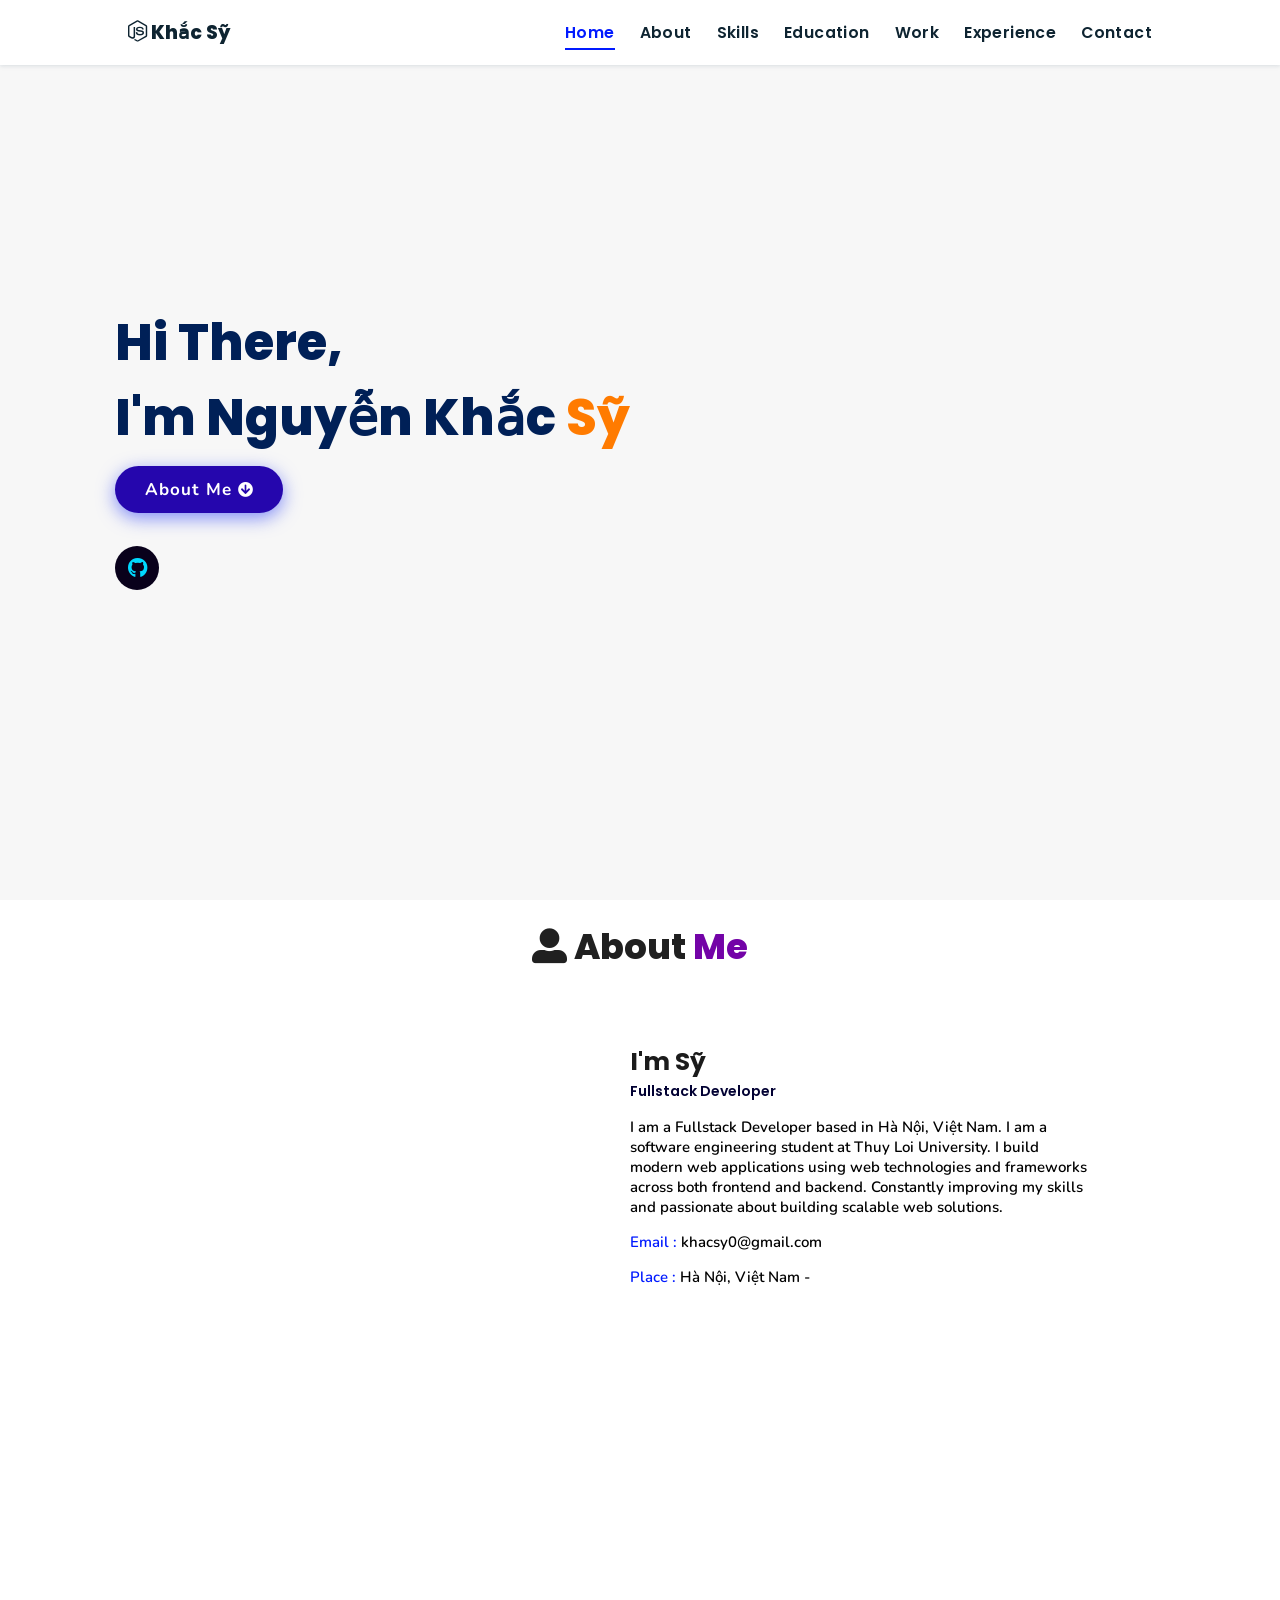
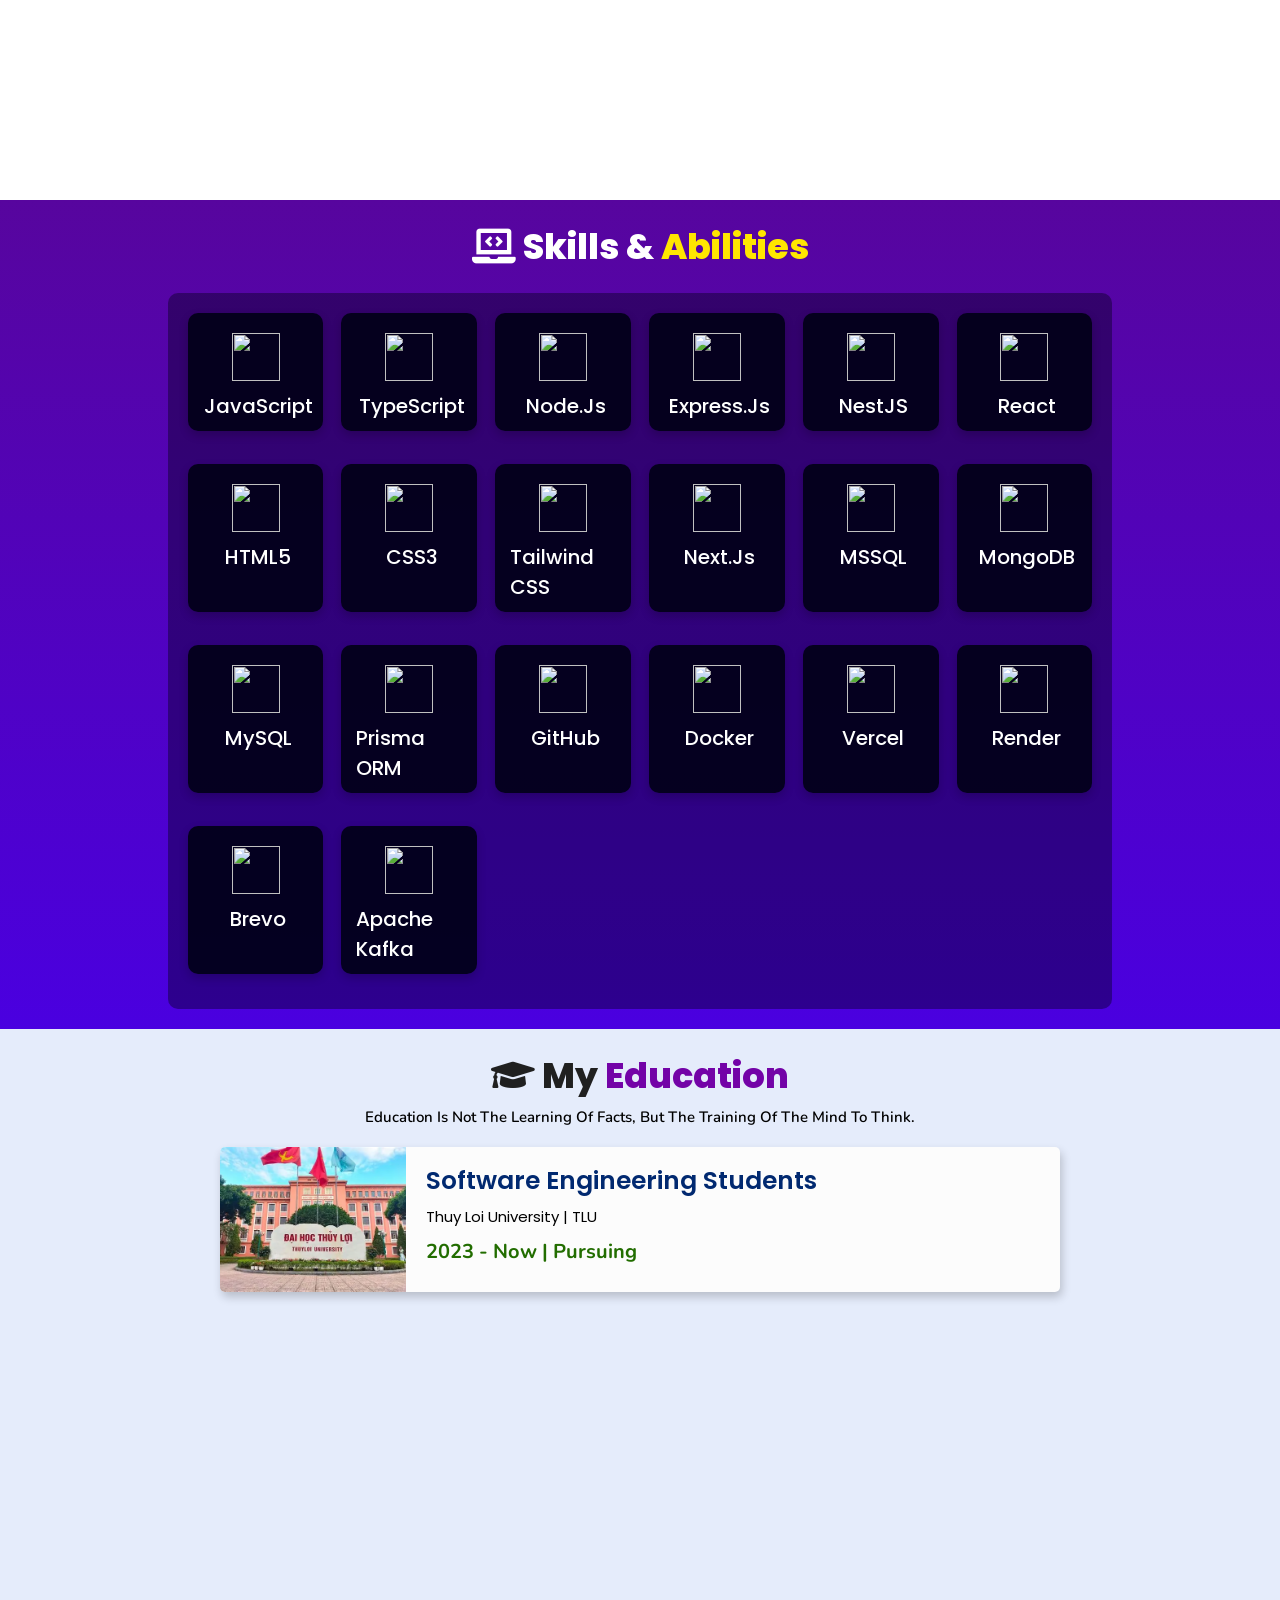
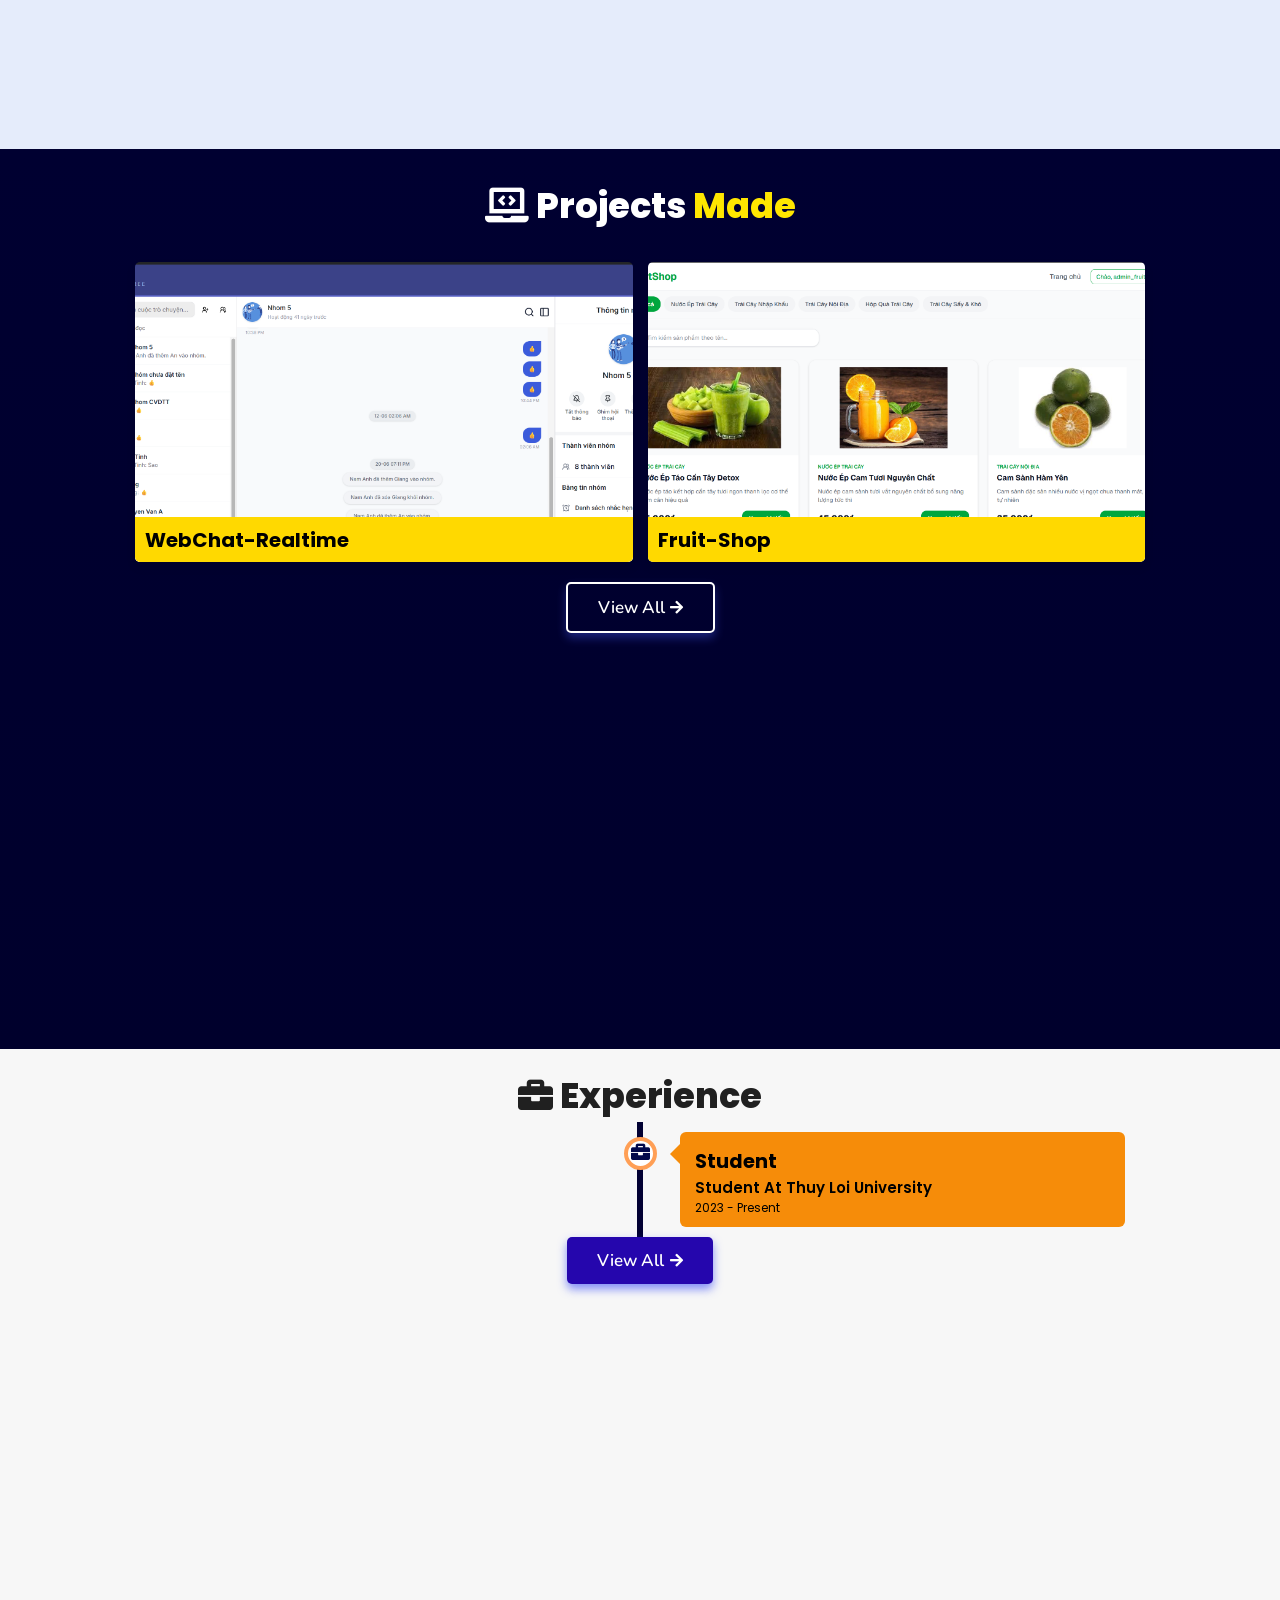
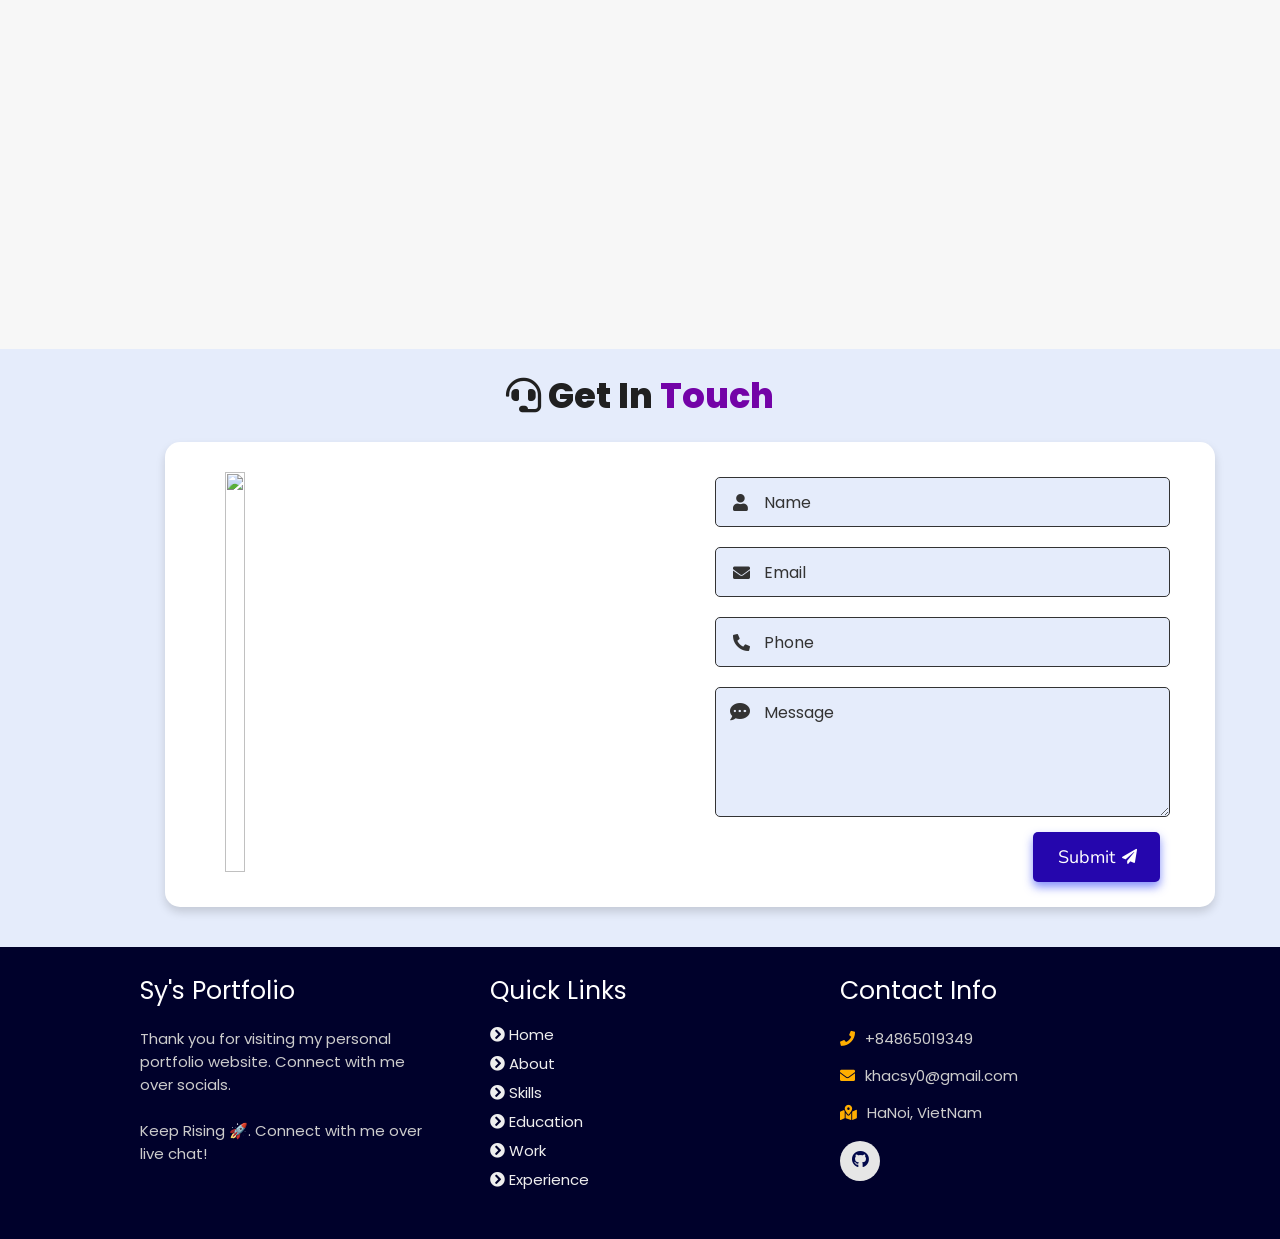
==== commit d3397233: "update" ====
--- a/index.html
+++ b/index.html
@@ -288,7 +288,7 @@
             <p>FullStack Developer (May 2026 - June 2026). Real-time web chat application built with modern web
               technologies.</p>
             <div class="btns">
-              <a href="https://web-chat-realtime-xi.vercel.app/" class="btn" target="_blank"><i class="fas fa-eye"></i>
+              <a href="https://web-chat-realtime-frontend.vercel.app/" class="btn" target="_blank"><i class="fas fa-eye"></i>
                 View</a>
               <a href="https://github.com/Khacsy05/Web-Chat-realtime" class="btn" target="_blank">Code <i
                   class="fas fa-code"></i></a>
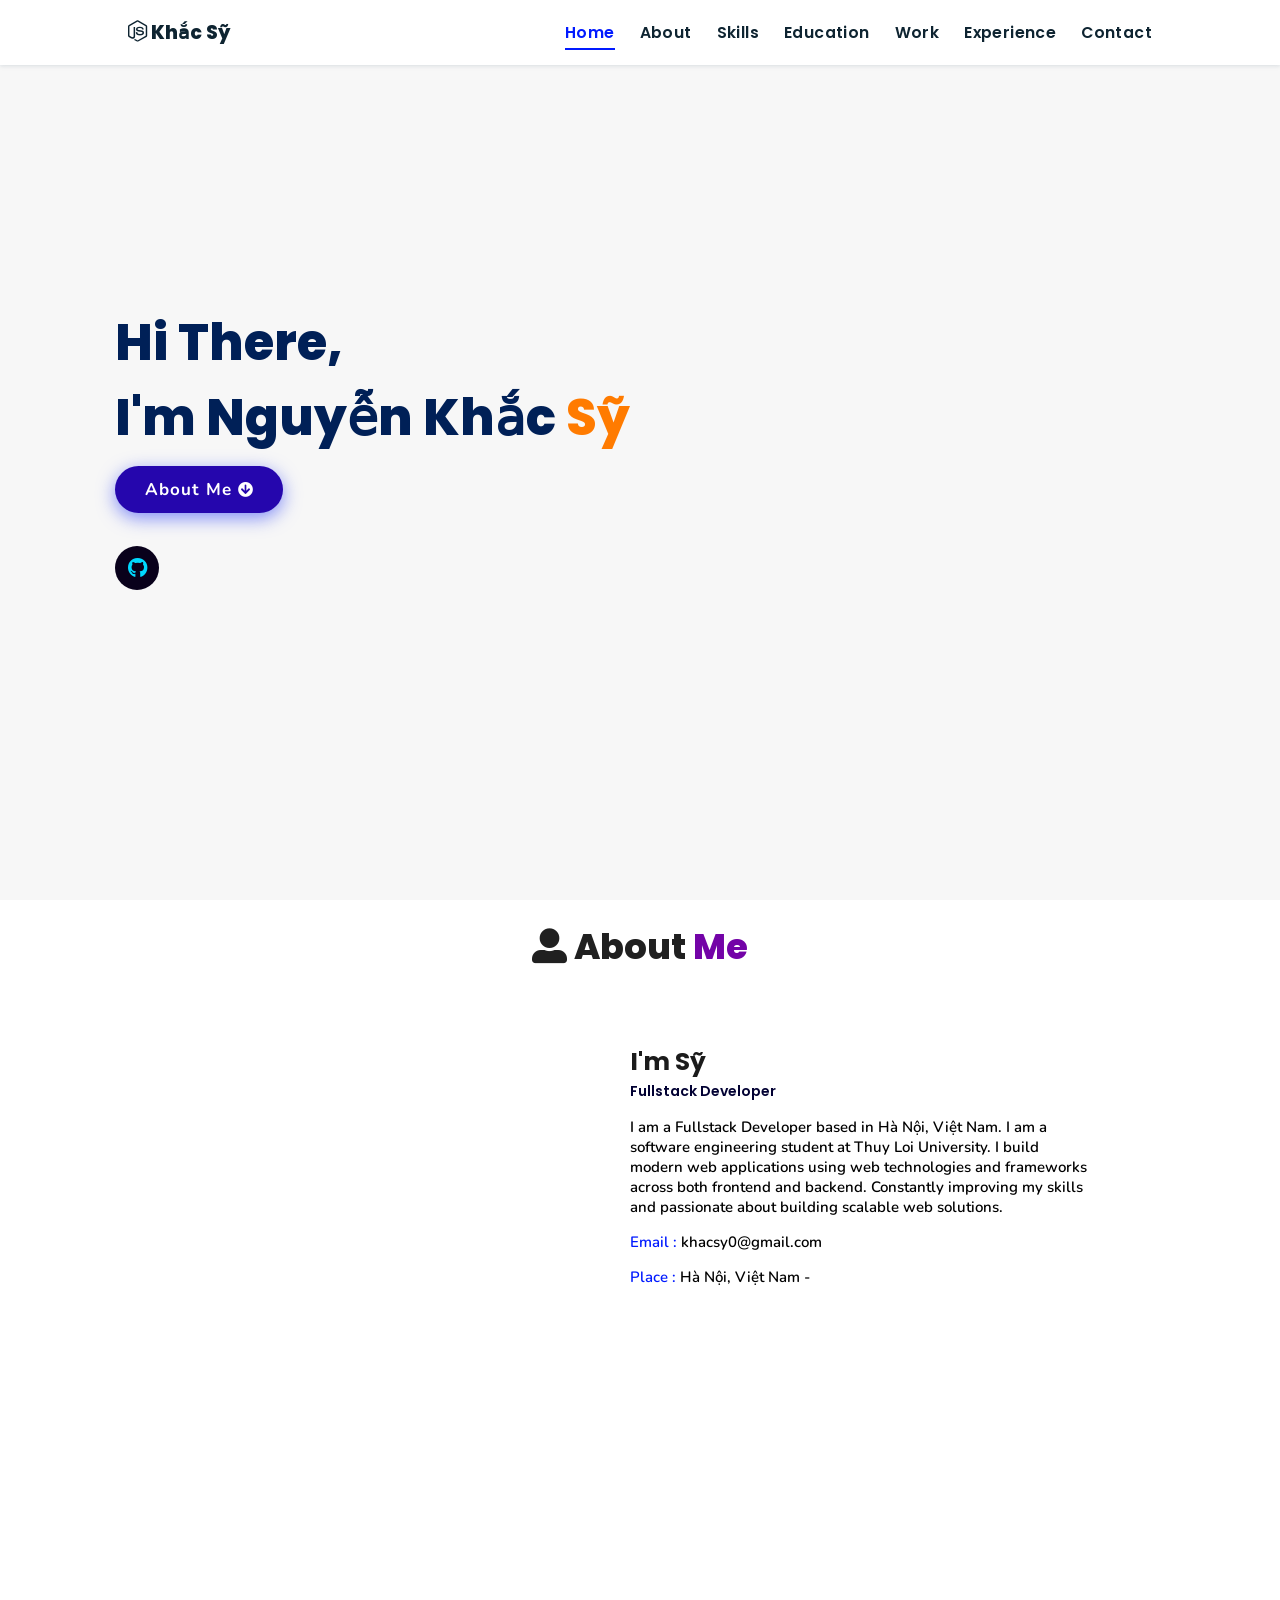
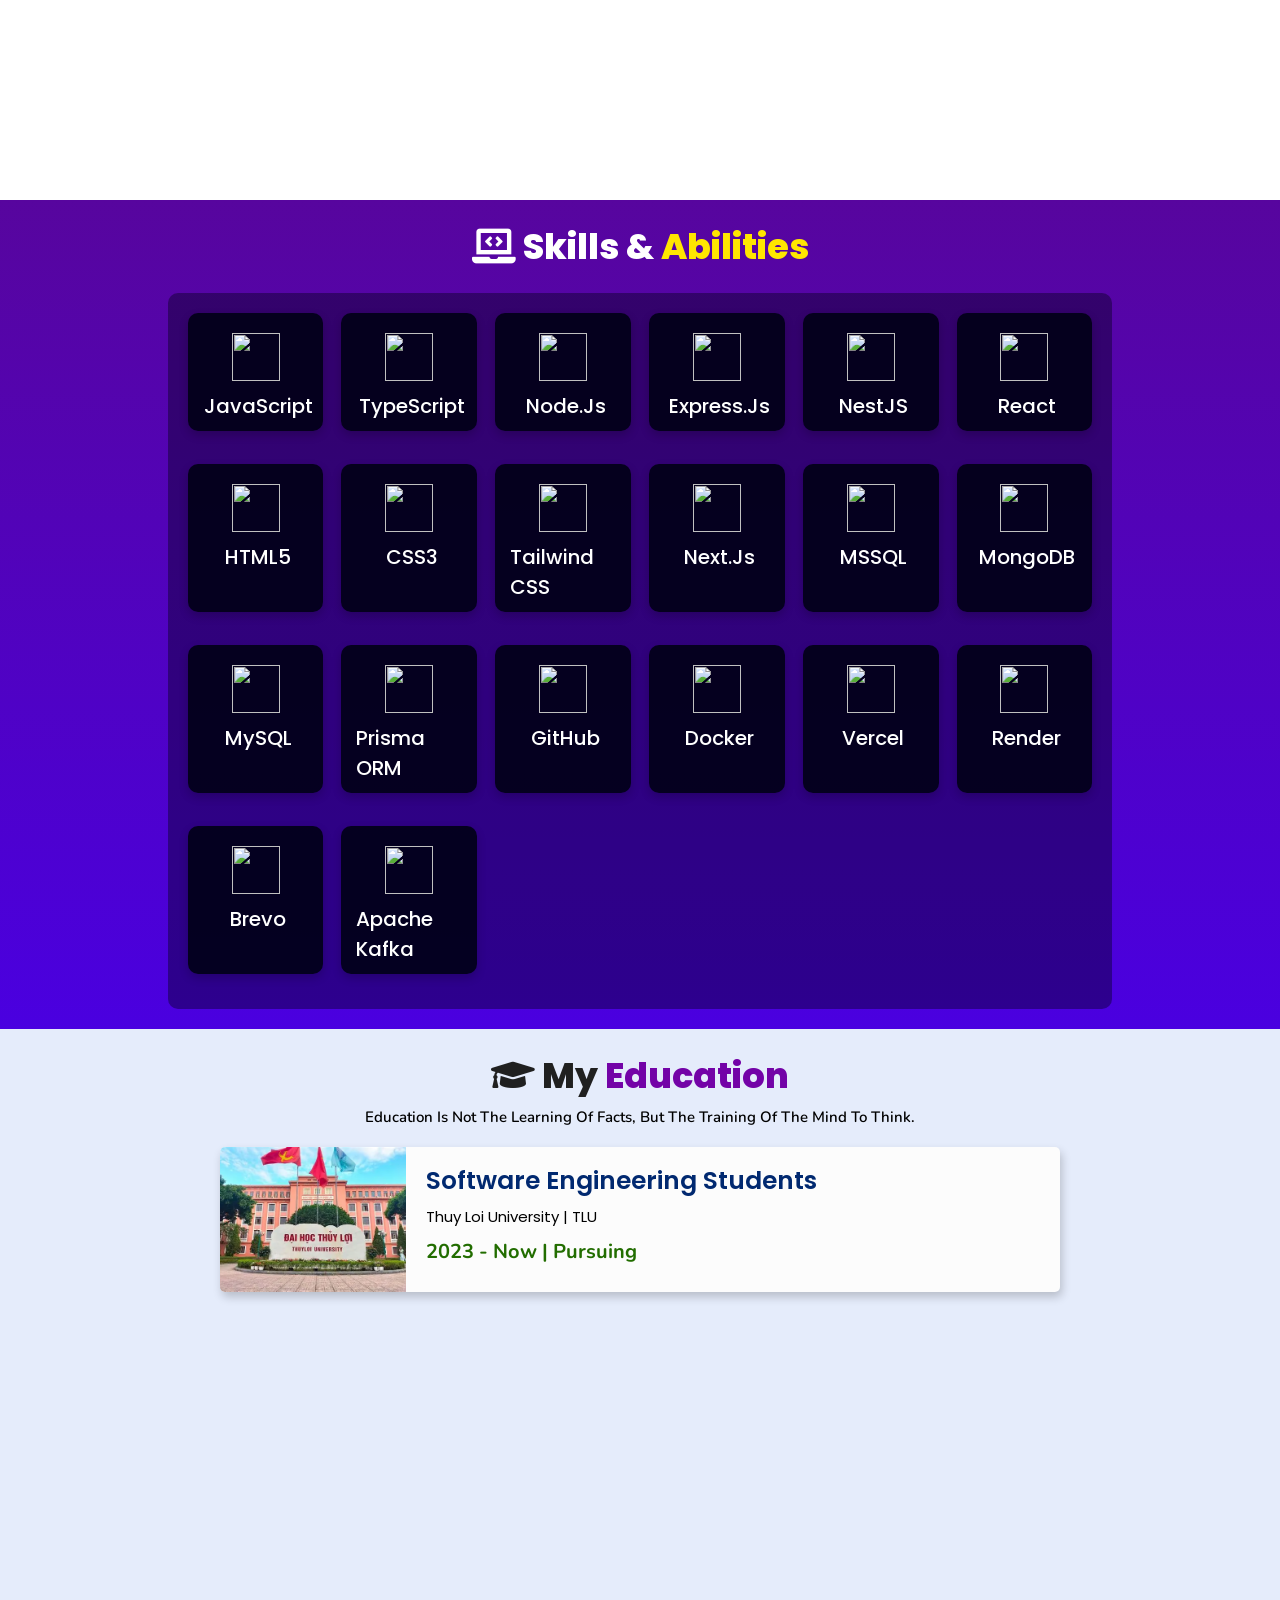
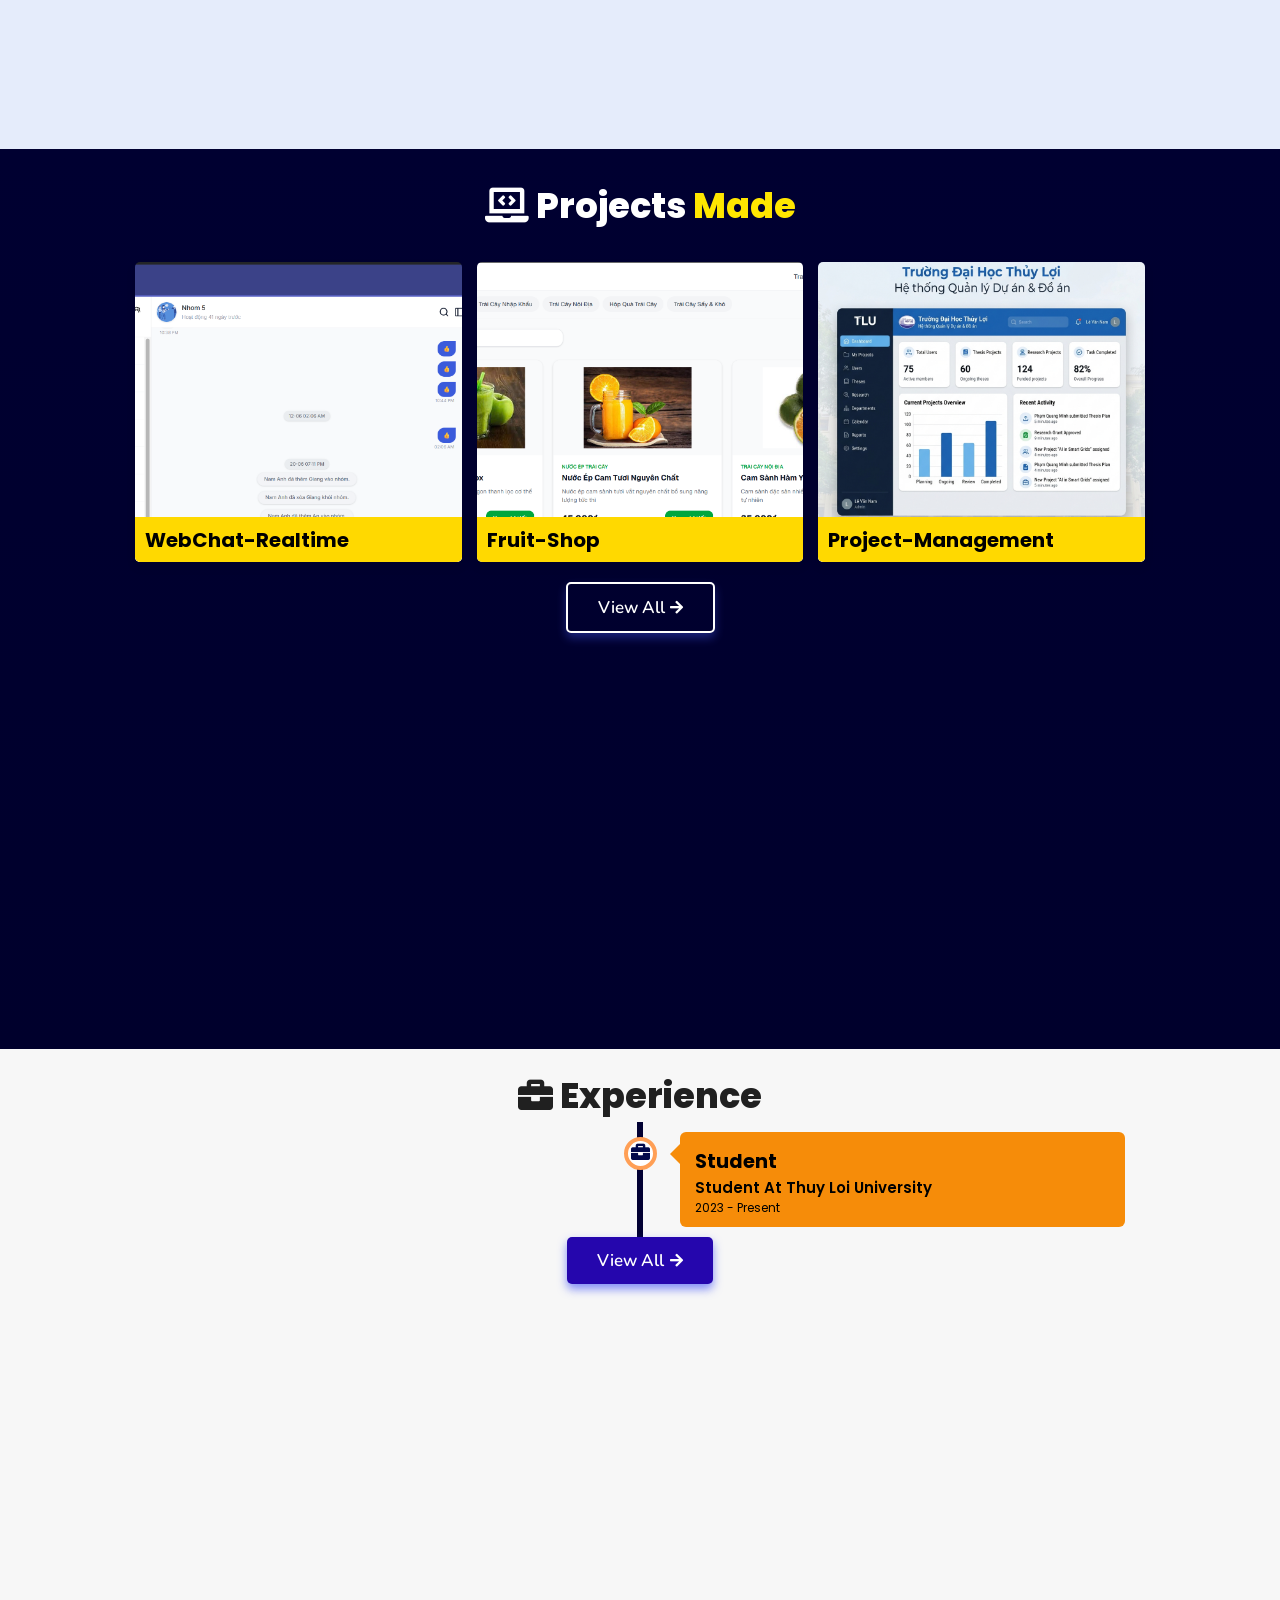
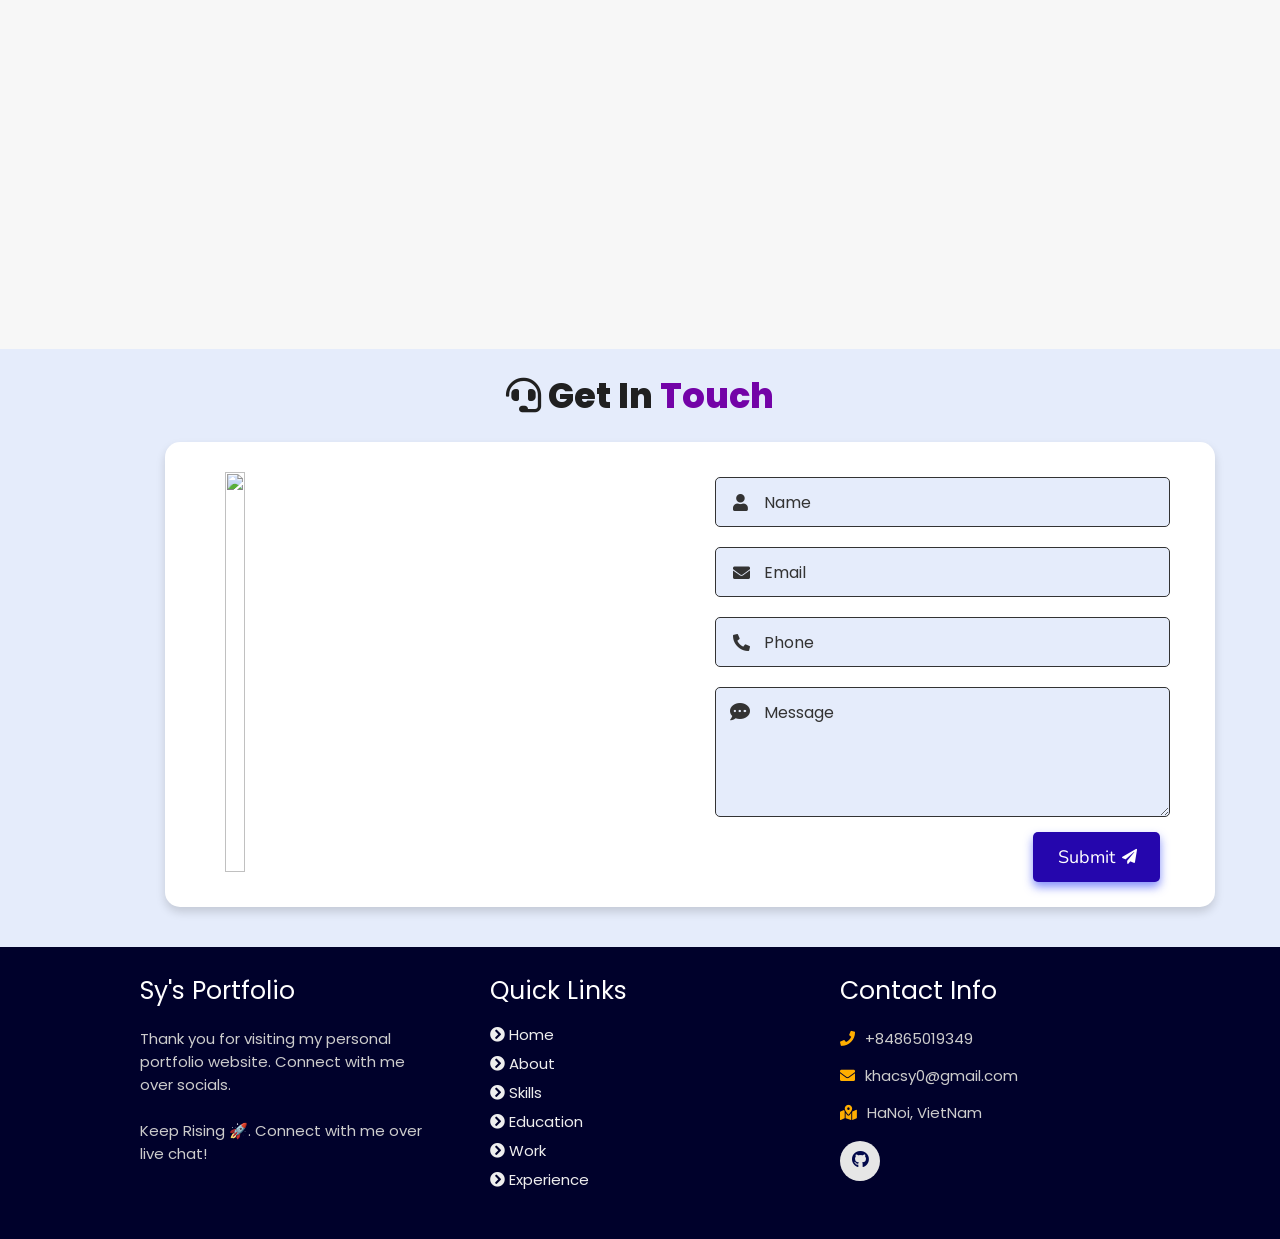
==== commit e56c3237: "update" ====
--- a/index.html
+++ b/index.html
@@ -315,6 +315,24 @@
         </div>
       </div>
 
+      <div class="box tilt">
+        <img draggable="false" src="./assets/images/projects/project_management.png" alt="Project-Management" />
+        <div class="content">
+          <div class="tag">
+            <h3>Project-Management</h3>
+          </div>
+          <div class="desc">
+            <p>FullStack Developer (July 2026 - August 2026). Web-based management system for Thuyloi University to manage student graduation theses, projects, and academic departments.
+            </p>
+            <div class="btns">
+              <a href="https://development-of-an-project-managemen.vercel.app/" class="btn" target="_blank"><i class="fas fa-eye"></i> View</a>
+              <a href="https://github.com/Khacsy05/Development-of-an-Project-Management-System" class="btn" target="_blank">Code <i
+                  class="fas fa-code"></i></a>
+            </div>
+          </div>
+        </div>
+      </div>
+
     </div>
 
     <div class="viewall">
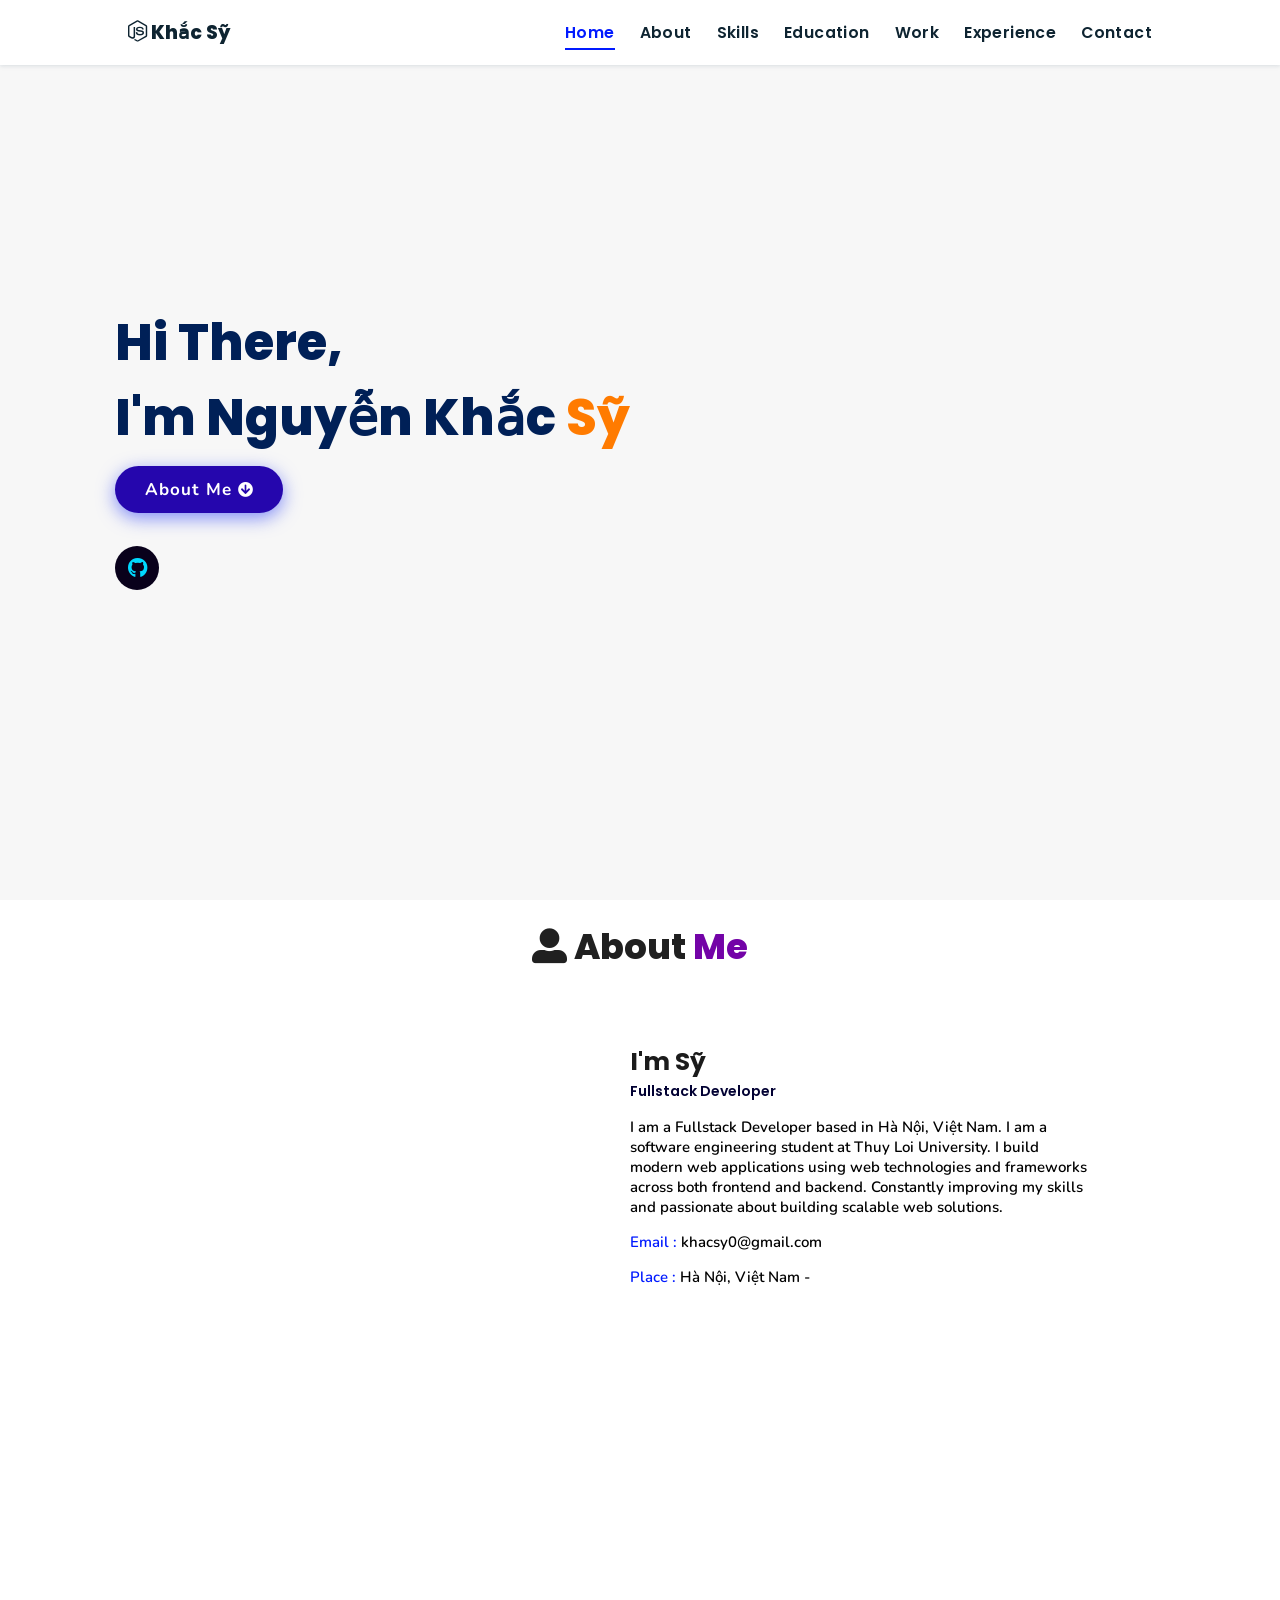
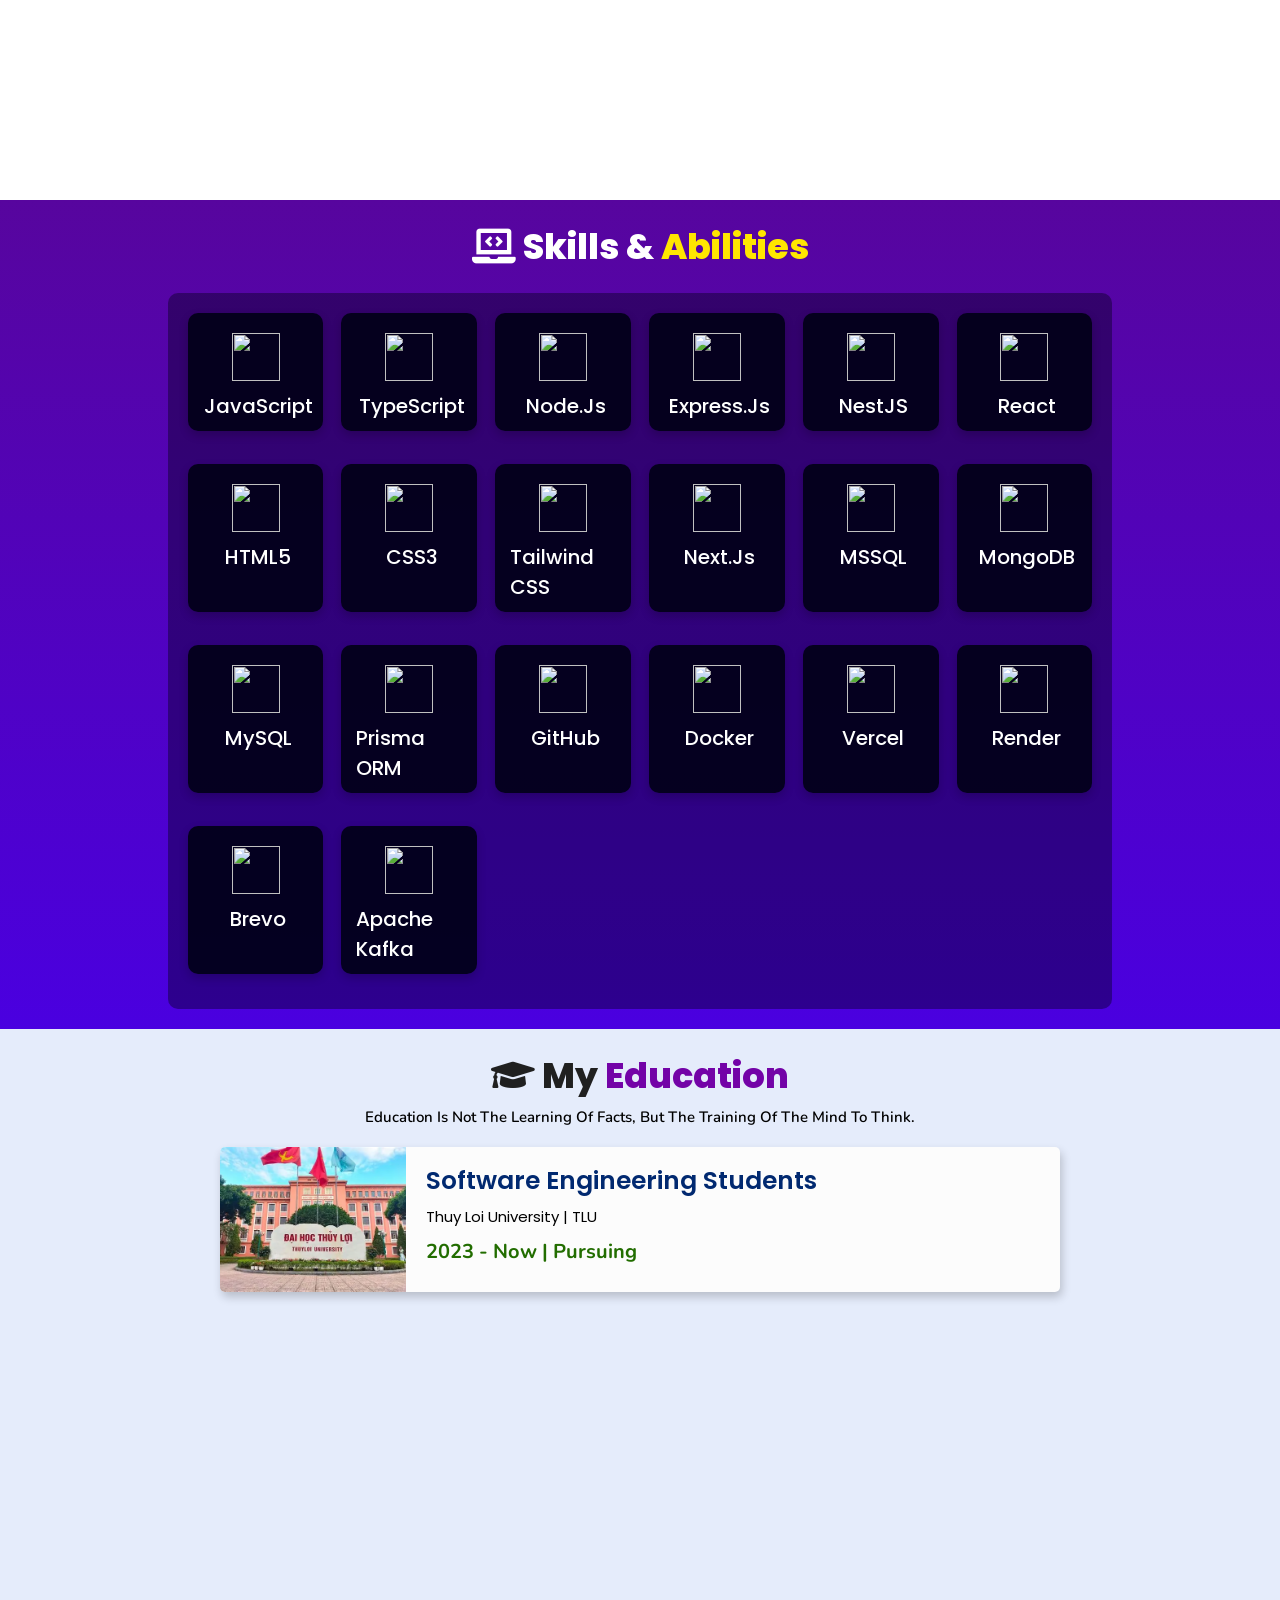
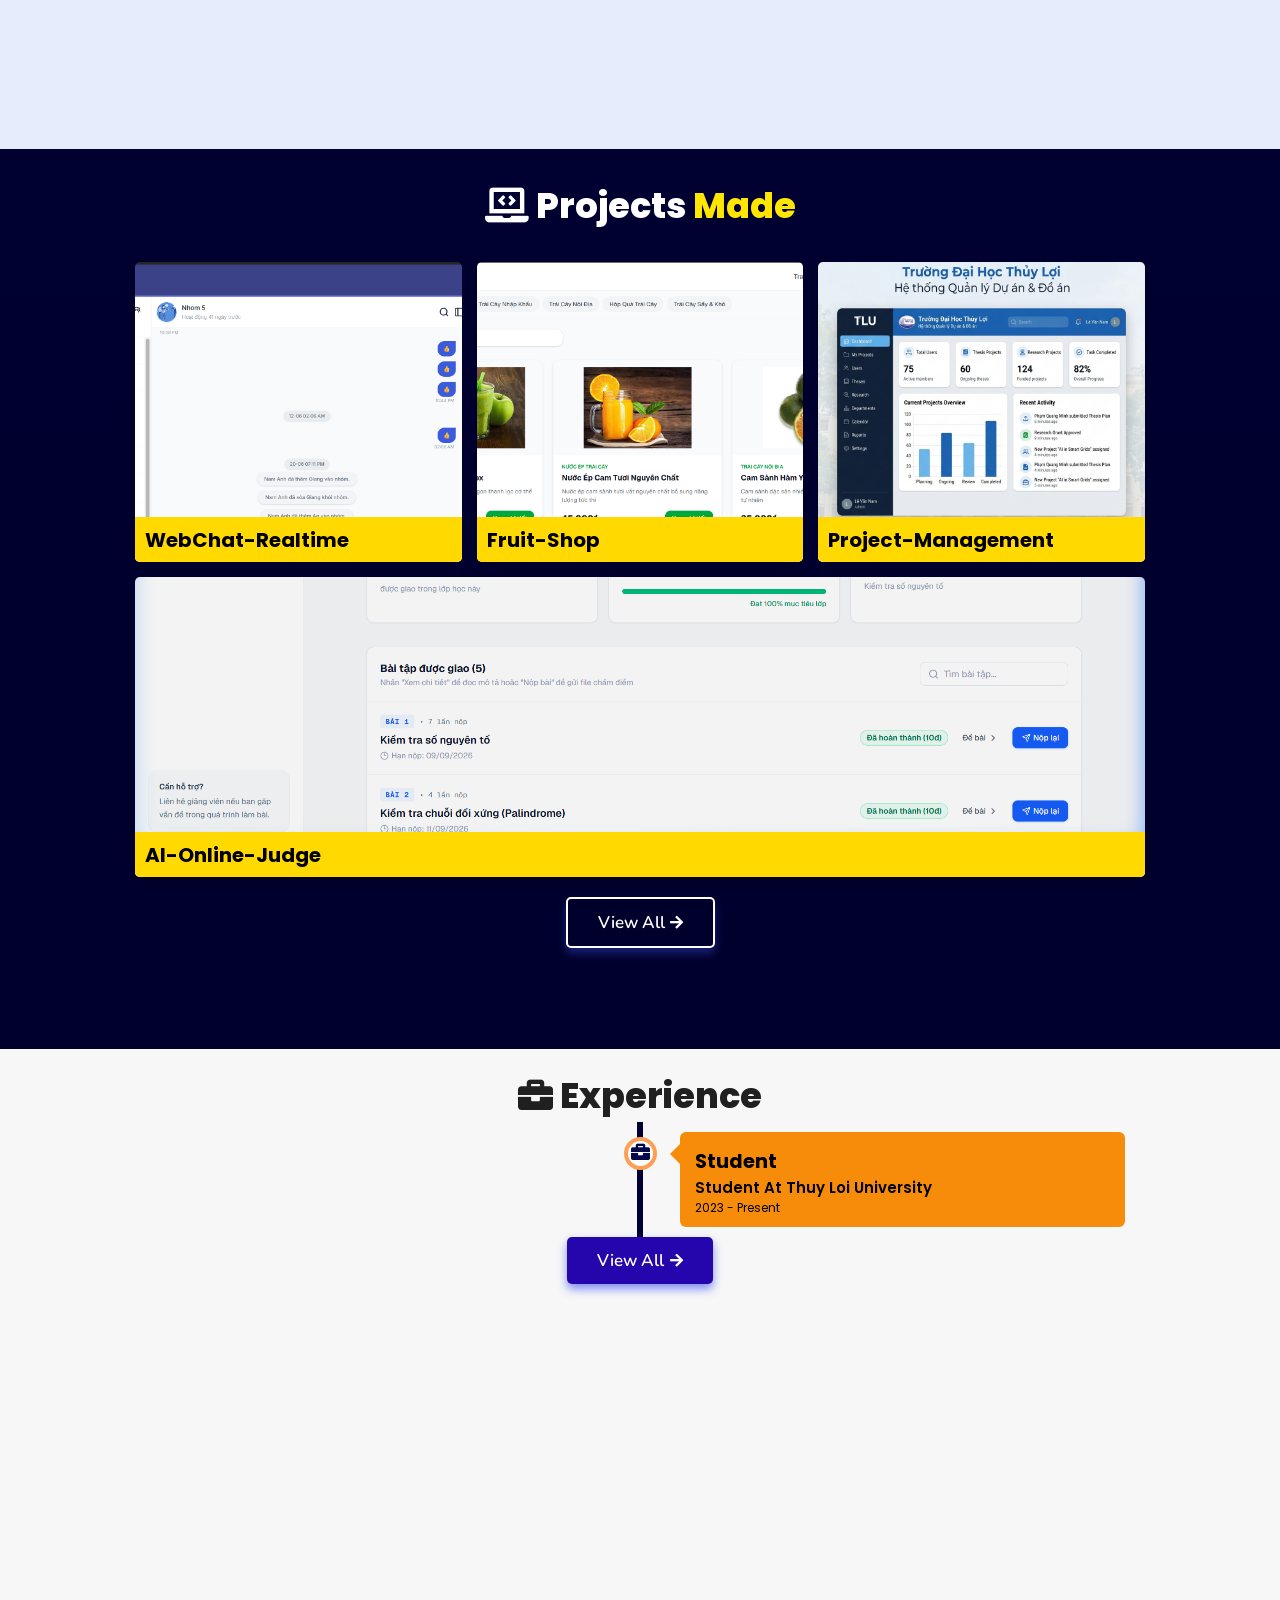
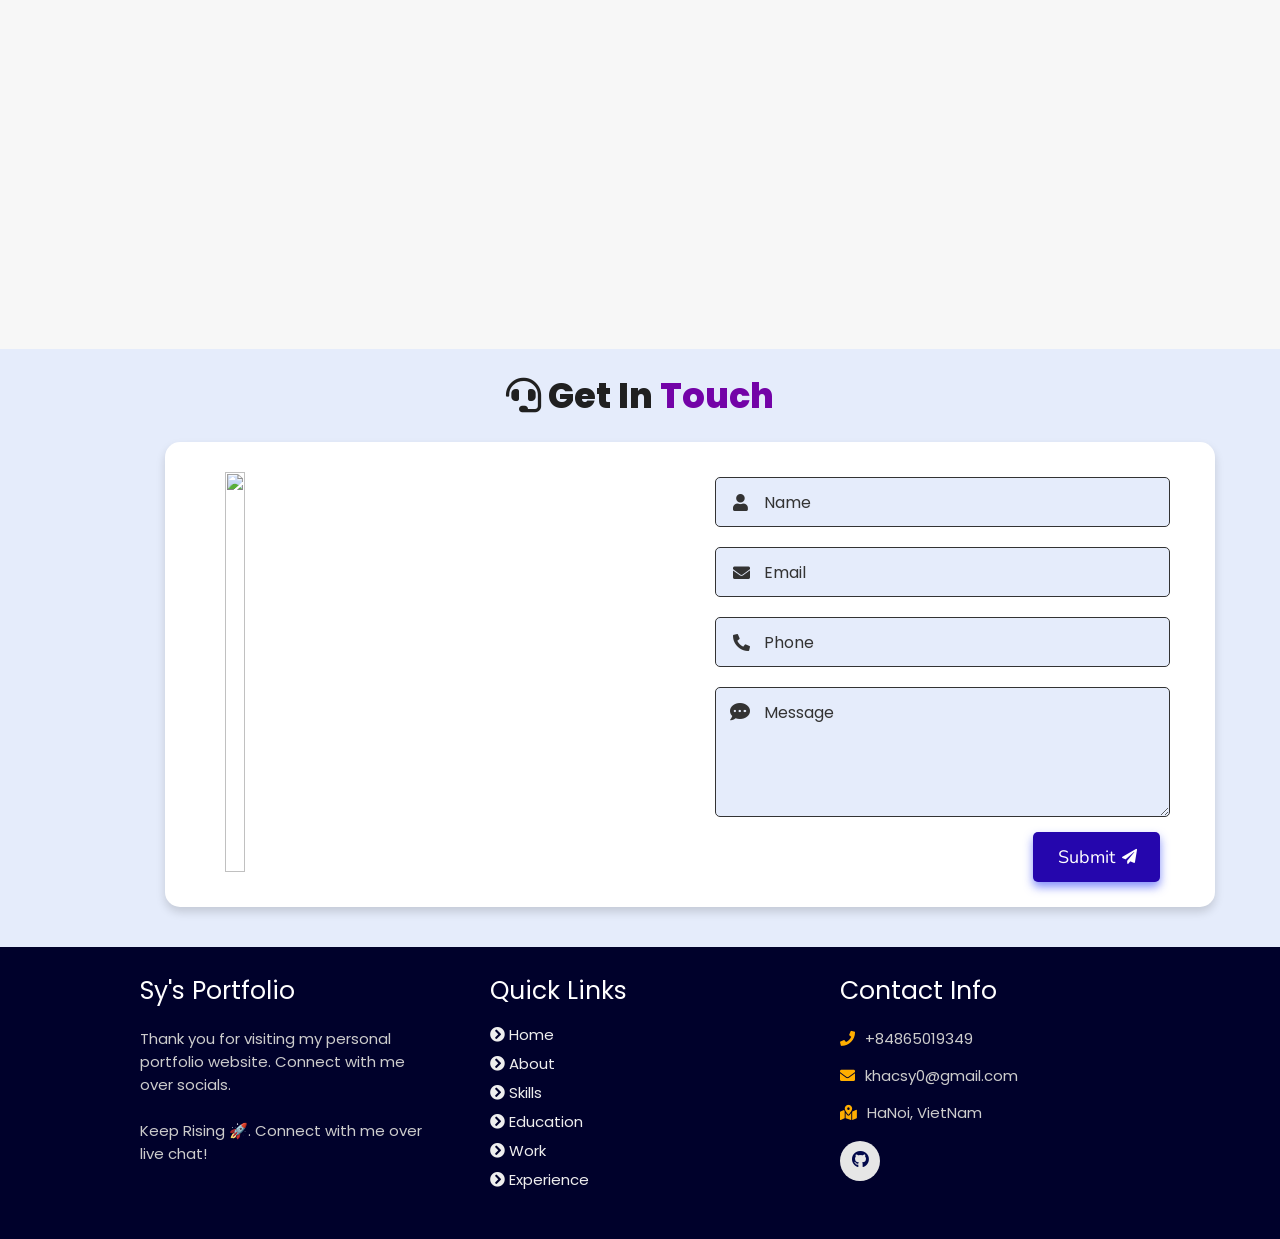
==== commit 07a5e4eb: "update" ====
--- a/index.html
+++ b/index.html
@@ -333,6 +333,24 @@
         </div>
       </div>
 
+      <div class="box tilt">
+        <img draggable="false" src="./assets/images/projects/ai_online_judge.png" alt="AI-Online-Judge" />
+        <div class="content">
+          <div class="tag">
+            <h3>AI-Online-Judge</h3>
+          </div>
+          <div class="desc">
+            <p>FullStack Developer. AI-powered online judge and automated grading system featuring secure Docker Sandbox execution and instant pedagogical feedback.
+            </p>
+            <div class="btns">
+              <a href="https://ai-online-judge-eight.vercel.app/" class="btn" target="_blank"><i class="fas fa-eye"></i> View</a>
+              <a href="https://github.com/Khacsy05/ai-online-judge" class="btn" target="_blank">Code <i
+                  class="fas fa-code"></i></a>
+            </div>
+          </div>
+        </div>
+      </div>
+
     </div>
 
     <div class="viewall">
